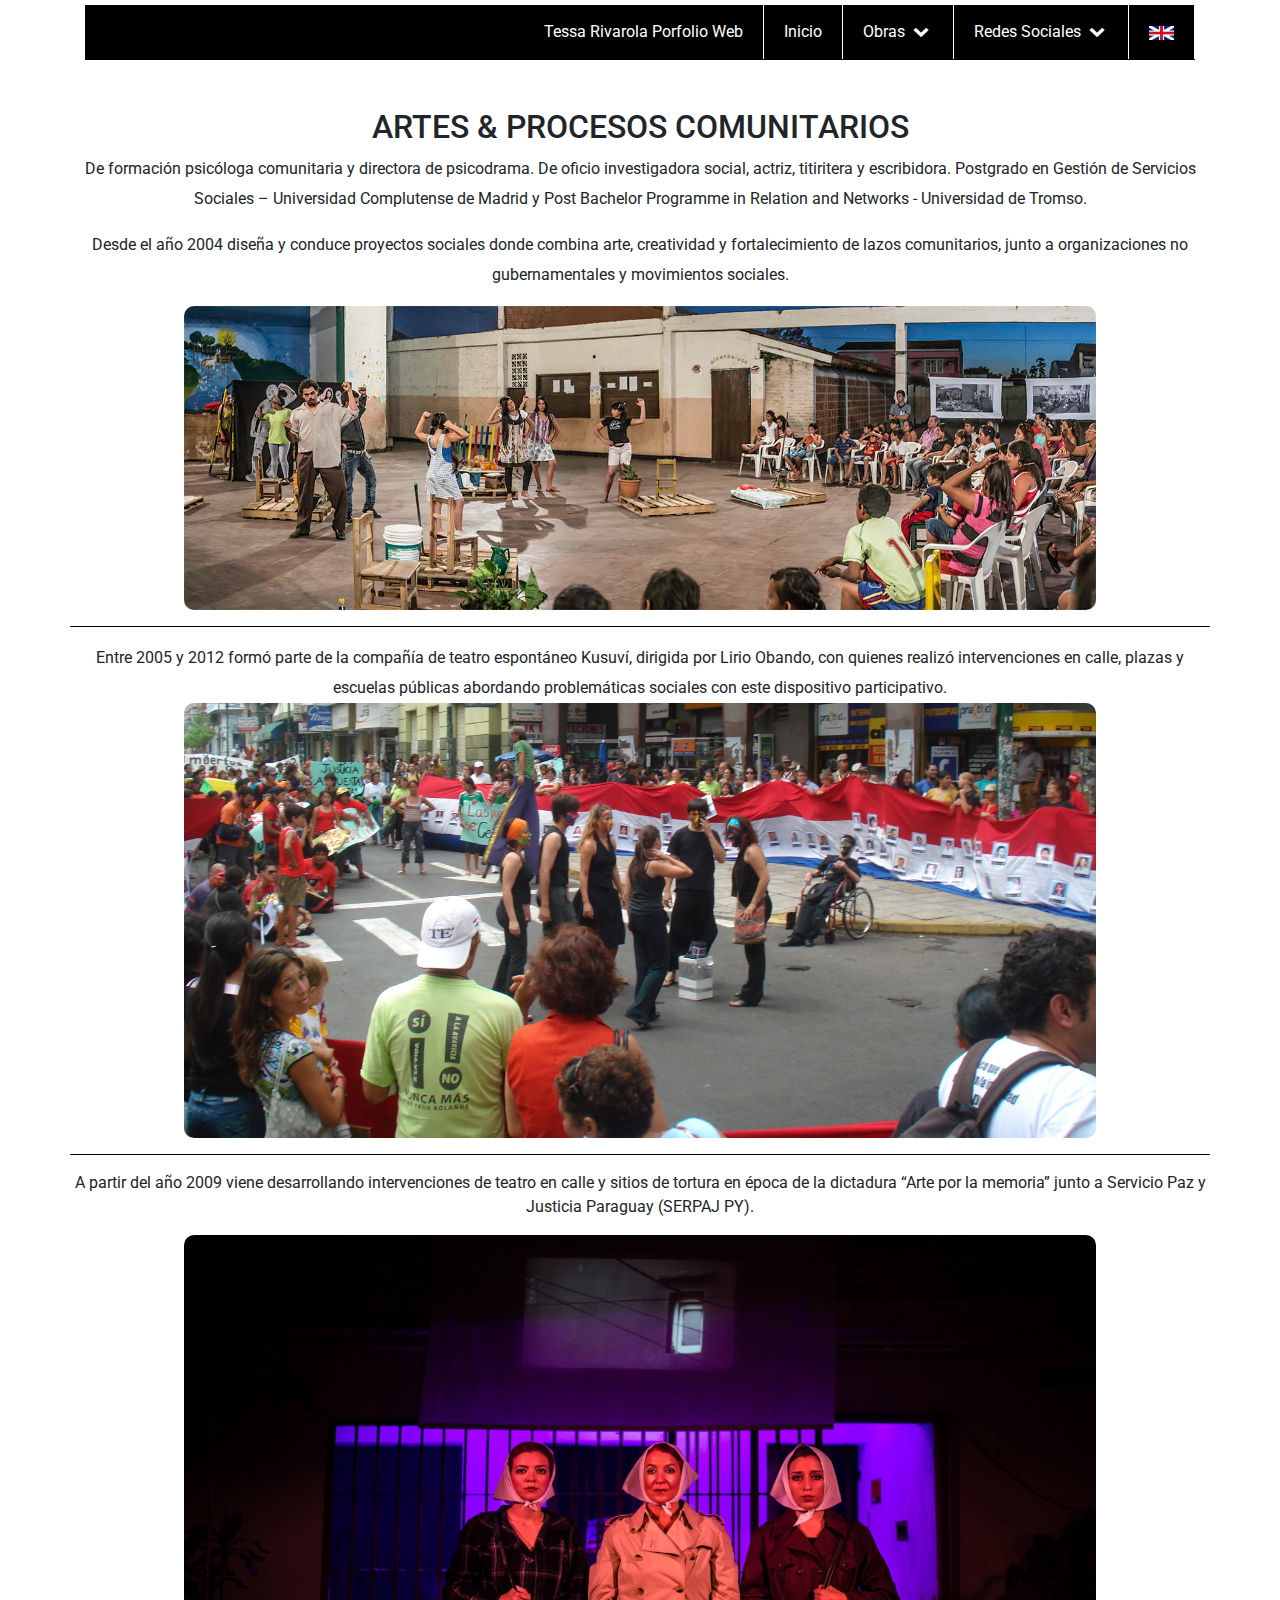
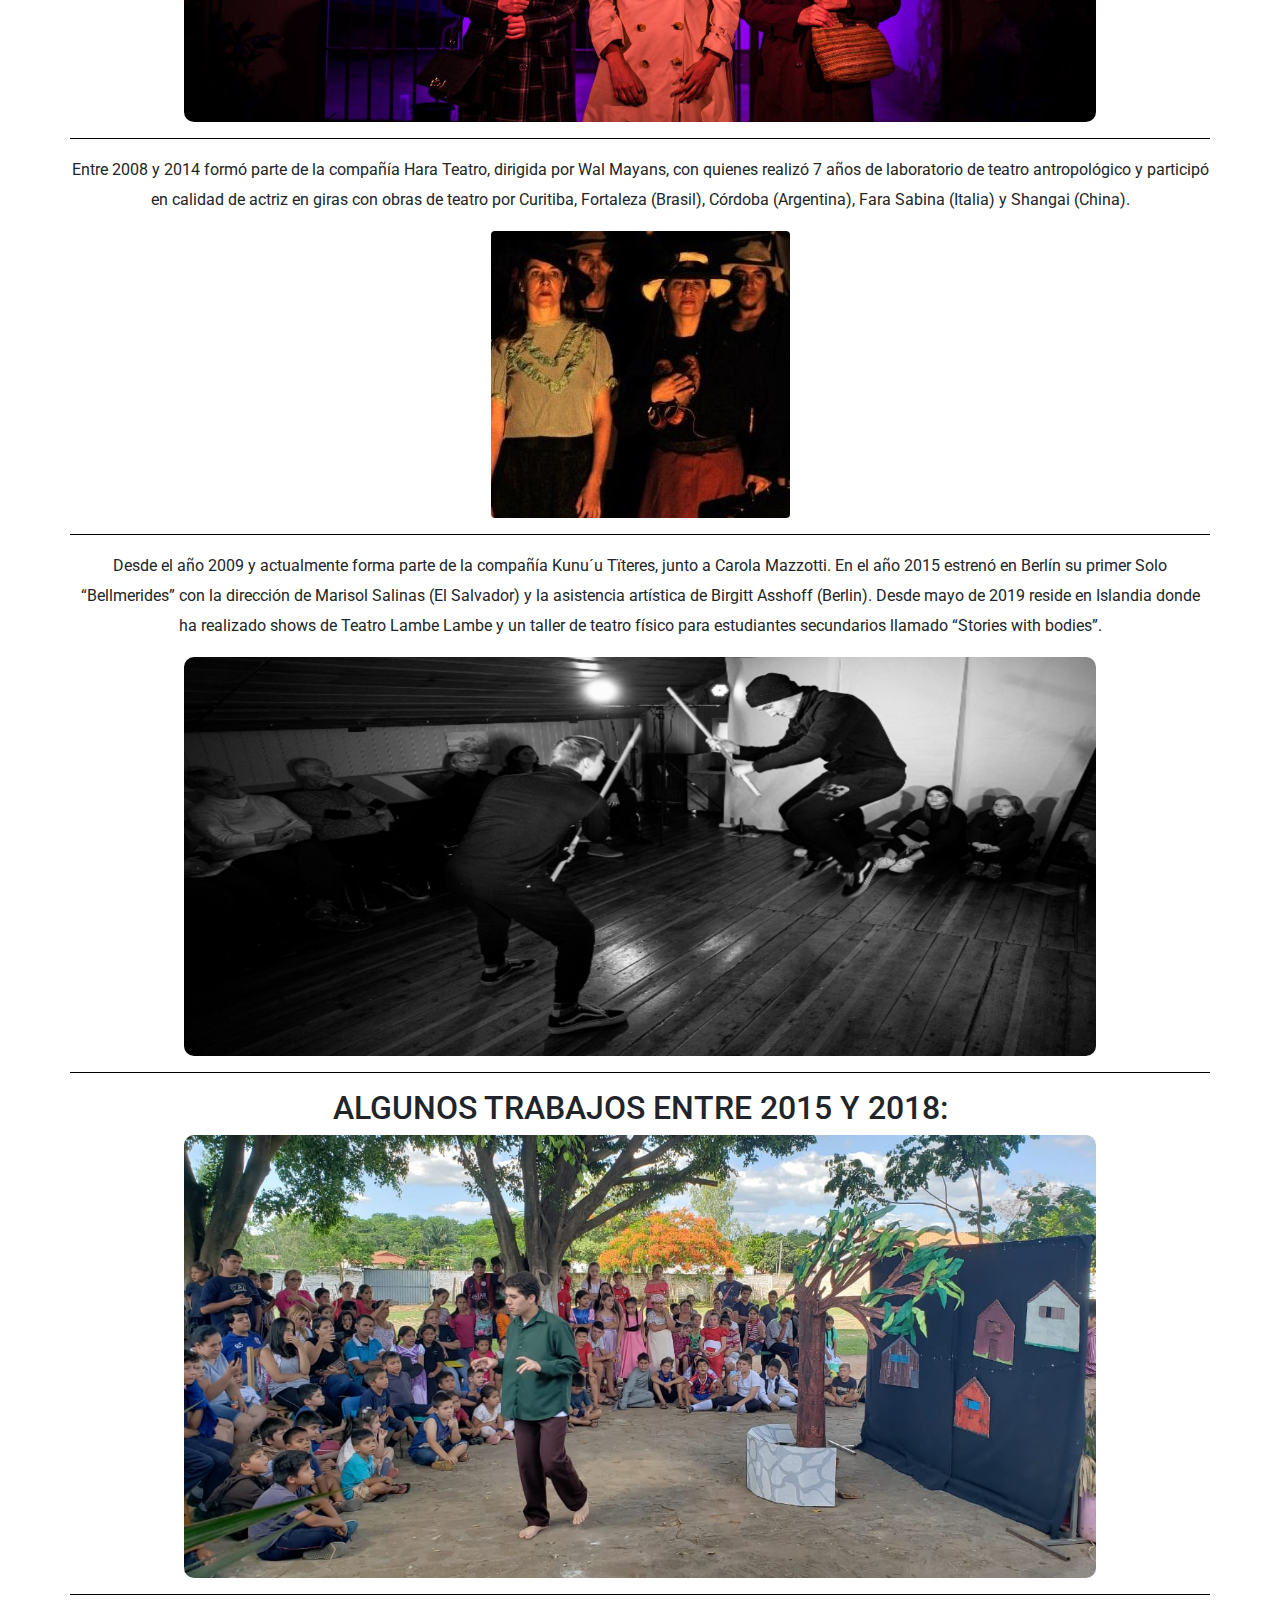
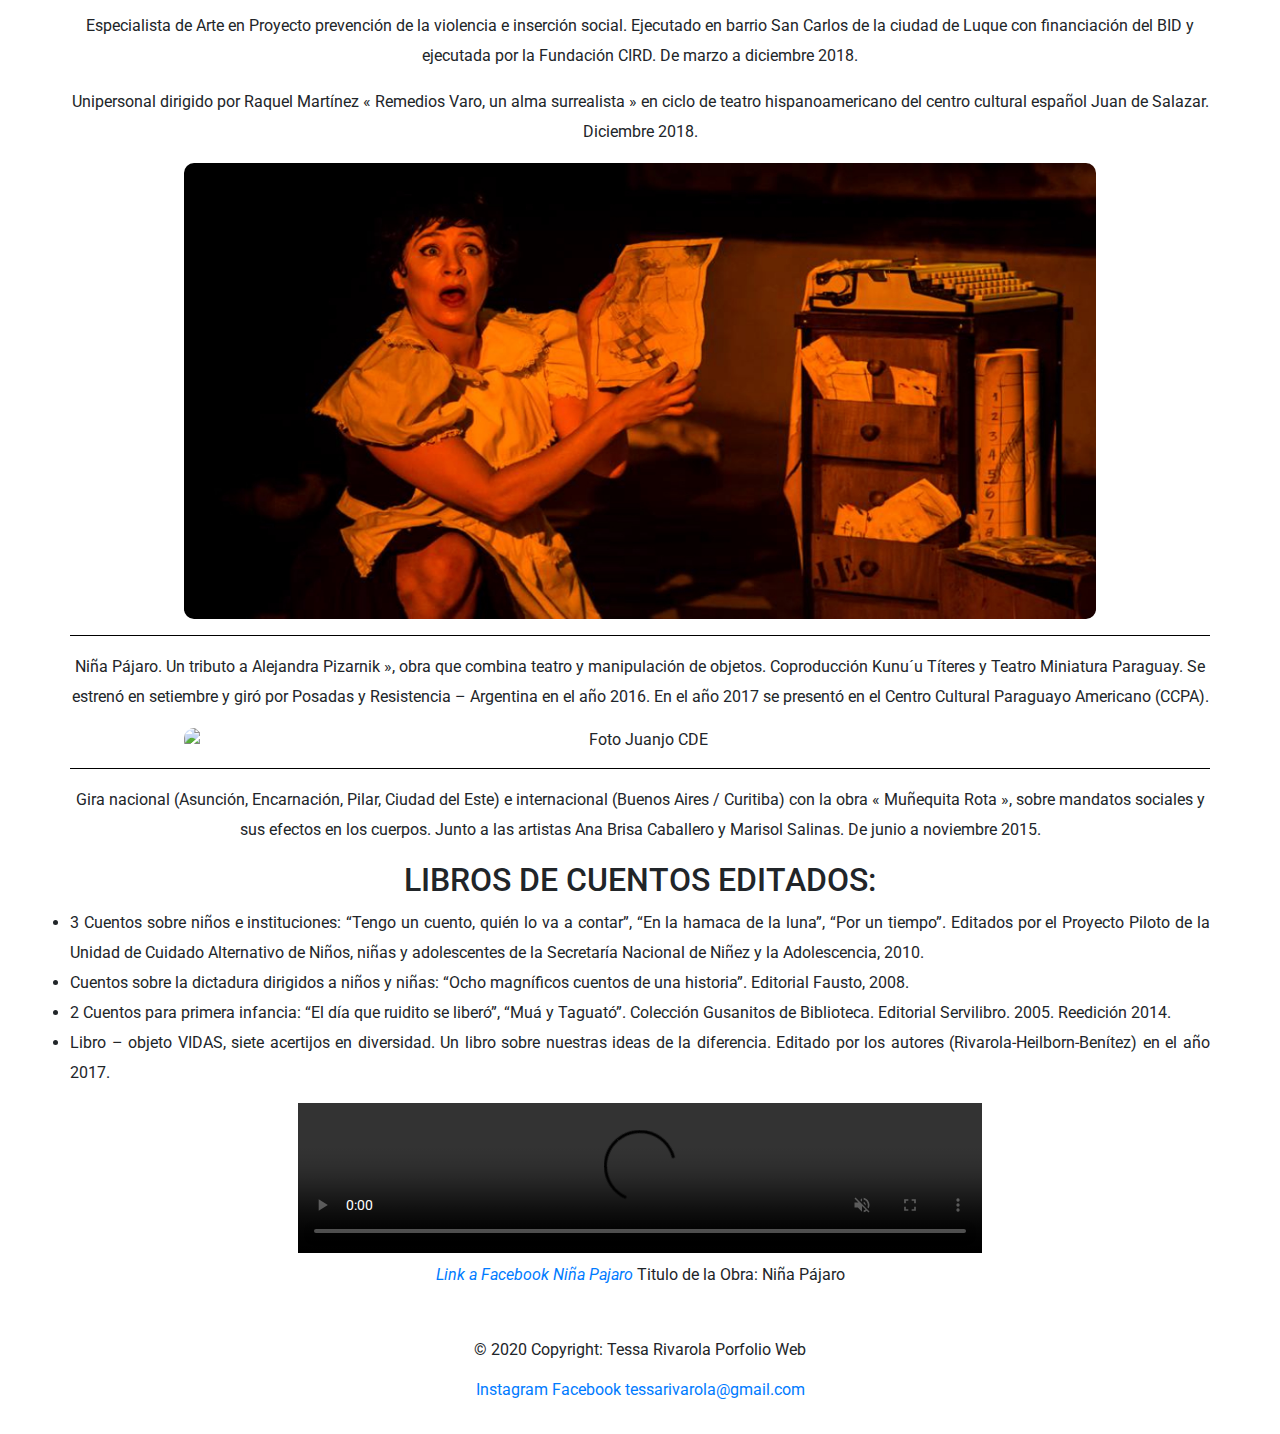
==== index.html @ 8ac07b2a "correccion2" ====
<!DOCTYPE html>
<html lang="es">
<head>
	<meta charset="UTF-8">
	<meta name="viewport" content="width=device-width, initial-scale=1, shrink-to-fit=no">
	<link rel="icon" type="image/icon" href="img/favicon.ico">
	<link rel="stylesheet" href="https://stackpath.bootstrapcdn.com/bootstrap/4.5.2/css/bootstrap.min.css" integrity="sha384-JcKb8q3iqJ61gNV9KGb8thSsNjpSL0n8PARn9HuZOnIxN0hoP+VmmDGMN5t9UJ0Z" crossorigin="anonymous">
	<link rel="stylesheet" href="fontello.css">
	<link href="https://fonts.googleapis.com/css2?family=Roboto:ital@0;1&display=swap" rel="stylesheet"> 
	<link rel="stylesheet" href="https://pro.fontawesome.com/releases/v5.10.0/css/all.css" integrity="sha384-AYmEC3Yw5cVb3ZcuHtOA93w35dYTsvhLPVnYs9eStHfGJvOvKxVfELGroGkvsg+p" crossorigin="anonymous"/>
	<link rel="stylesheet" href="estilos.css">
	<script src="https://code.jquery.com/jquery-3.5.1.min.js"></script>
	<title>Tessa Rivarola Porfolio Web</title>
</head>
<body>
	<div class="container">
		<header>
			<input type="checkbox" id="btn-menu">
			<label for="btn-menu" class="icon-menu"></label>
			<nav class="menu">
				<ul>
					<li class="tessa"><a href=""><i class="fad fa-female"></i> Tessa Rivarola Porfolio Web</a></li>
					<li><a href=""><i class="fas fa-home"></i> Inicio</a></li>
					<li class="submenu"><a href="#"><i class="fas fa-images"></i> Obras<span class="icon-down-open"></span></a>
						<ul>
							<li><a href="#">Obra Almohada</a></li>
							<li><a href="#">Obra Asunción años 30</a></li>
							<li><a href="#">Obra Fulgor</a></li>
							<li><a href="#">Obra Segismundo</a></li>
						</ul>
					</li>
					<li class="submenu"><a href="#"><i class="fas fa-images"></i> Redes Sociales<span class="icon-down-open"></span></a>
						<ul>
							<li><a href="https://www.facebook.com/Ni%C3%B1a-P%C3%A1jaro-577031242471724/" target="_blank"><i class="fab fa-facebook"></i> Niña Pajaro</a></li>
							<li><a href="https://www.youtube.com/channel/UC1EsLjuMWbr7yZxM27Oe5RQ" target="_blank"><i class="fab fa-youtube"></i> YouTube</a></li>
						</ul>
					</li>
					<li><a href="english.html"><img src="img/bandera.png" alt="traducir" title="translate" class="imagen2"></a></li>
				</ul>
			</nav>
		</header>
		<div class="row mt-5">
			<div class="fila">
				<h2 class="text-center">Artes & Procesos Comunitarios</h2>
				<p>De formación psicóloga comunitaria y directora de psicodrama. De oficio investigadora social, actriz, titiritera y escribidora. Postgrado en Gestión de Servicios Sociales – Universidad Complutense de Madrid y Post Bachelor Programme in Relation and Networks - Universidad de Tromso.</p>
				<p>Desde el año 2004 diseña y conduce proyectos sociales donde combina arte, creatividad y fortalecimiento de lazos comunitarios, junto a organizaciones no gubernamentales y movimientos sociales. </p>
				<img src="img/inicio.jpg" alt="foto-inicio-Tessa Rivarola" title="Imagen Tessa Rivarola CV" class="rounded mx-auto d-block img"><hr>
				<p>Entre 2005 y 2012 formó parte de la compañía de teatro espontáneo Kusuví, dirigida por Lirio Obando, con quienes realizó intervenciones en calle, plazas y escuelas públicas abordando problemáticas sociales con este dispositivo participativo.
				<img src="img/MARCHA MURGA 134.jpg" alt="foto-Teatro Kusiví-Tessa Rivarola" title="Imagen Tessa Rivarola CV" class="rounded mx-auto d-block img"><hr>
				A partir del año 2009 viene desarrollando intervenciones de teatro en calle y sitios de tortura en época de la dictadura “Arte por la memoria” junto a Servicio Paz y Justicia Paraguay (SERPAJ PY).</p>
				<img src="img/madresplaza.jpg" alt="Foto Madres Plaza" title="Foto Madres Plaza" class="rounded mx-auto d-block img"><hr>
				<p>Entre 2008 y 2014 formó parte de la compañía Hara Teatro, dirigida por Wal Mayans, con quienes realizó 7 años de laboratorio de teatro antropológico y participó en calidad de actriz en giras con obras de teatro por Curitiba, Fortaleza (Brasil), Córdoba (Argentina), Fara Sabina (Italia) y Shangai (China).</p>
				<img src="img/cenizas2009.jpg" alt="Foto Cenizas" title="Foto Cenizas" class="rounded mx-auto d-block img-4"><hr>
				<p>Desde el año 2009 y actualmente forma parte de la compañía Kunu´u Tïteres, junto a Carola Mazzotti.  En el año 2015 estrenó en Berlín su primer Solo “Bellmerides” con la dirección de Marisol Salinas (El Salvador) y la asistencia artística de Birgitt Asshoff (Berlin).  Desde mayo de 2019 reside en Islandia donde ha realizado shows de Teatro Lambe Lambe y un taller de teatro físico para estudiantes secundarios llamado “Stories with bodies”.</p>
				<img src="img/flying.jpg" alt="Foto flying" title="Foto flying" class="rounded mx-auto d-block img"><hr>
				<h2 class="text-center">Algunos Trabajos entre 2015 y 2018:</h2>
				<img src="img/IMG-20181121-WA0072.jpg" alt="Foto Teatro Luque" title="Foto Teatro Luque" class="rounded mx-auto d-block img"><hr>
				<p>Especialista de Arte en Proyecto prevención de la violencia e inserción social. Ejecutado en barrio San Carlos de la ciudad de Luque con financiación del BID y ejecutada por la Fundación CIRD. De marzo a diciembre 2018.</p>
				<p>Unipersonal dirigido por Raquel Martínez « Remedios Varo, un alma surrealista » en ciclo de teatro hispanoamericano del centro cultural español Juan de Salazar. Diciembre 2018.</p>
				<img src="img/cartografamapa.jpg" alt="Foto cartógrafa-mapa" title="Foto cartógrafa-mapa" class="rounded mx-auto d-block img"><hr>
				<p>Niña Pájaro. Un tributo a Alejandra Pizarnik », obra que combina teatro y manipulación de objetos. Coproducción Kunu´u Títeres y Teatro Miniatura Paraguay. Se estrenó en setiembre y giró por Posadas y Resistencia – Argentina en el año 2016. En el año 2017 se presentó en el Centro Cultural Paraguayo Americano (CCPA).</p>
				<img src="img/FotoJuanjoIvaldiCDE.jpg" alt="Foto Juanjo CDE" title="Foto Tessa Rivarola Porfolio" class="rounded mx-auto d-block img"><hr>
				<p>Gira nacional (Asunción, Encarnación, Pilar, Ciudad del Este)  e internacional (Buenos Aires / Curitiba) con la obra « Muñequita Rota », sobre mandatos sociales y sus efectos en los cuerpos. Junto a las artistas Ana Brisa Caballero y Marisol Salinas. De junio a noviembre 2015.</p>
				<h2 class="fas fa-book"> Libros de cuentos editados:</h2>
				<li>3 Cuentos sobre niños e instituciones: “Tengo un cuento, quién lo va a contar”, “En la hamaca de la luna”, “Por un tiempo”. Editados por el Proyecto Piloto de la Unidad de Cuidado Alternativo de Niños, niñas y adolescentes de la Secretaría Nacional de Niñez y la Adolescencia, 2010.</li>
				<li>Cuentos sobre la dictadura dirigidos a niños y niñas: “Ocho magníficos cuentos de una historia”. Editorial Fausto, 2008. </li>
				<li>2 Cuentos para primera infancia: “El día que ruidito se liberó”, “Muá y Taguató”. Colección Gusanitos de Biblioteca. Editorial Servilibro. 2005. Reedición 2014.</li>
				<li>Libro – objeto VIDAS, siete acertijos en diversidad. Un libro sobre nuestras ideas de la diferencia. Editado por los autores (Rivarola-Heilborn-Benítez) en el año 2017.</li>
				<video  title="Niña pajaro" controls autoplay loop muted>
					<source src="NIÑA PÁJARO.mp4" type="video/mp4">
				</video>
				<p><a href="https://www.facebook.com/Ni%C3%B1a-P%C3%A1jaro-577031242471724/"><i class="fas fa-link" target="_blank"> Link a Facebook Niña Pajaro</i></a> Titulo de la Obra: Niña Pájaro</p>
			</div>
		</div>
			<!-- Footer -->
			<footer class="page-footer font-small blue">
				<!-- Copyright -->	
				<div class="footer-copyright text-center py-3">
					 <p>
					 	<p>© 2020 Copyright: Tessa Rivarola Porfolio Web</p>
					 	<a href="https://www.instagram.com/___lahamacaylaluna___/" target="_blank"><i class="fab fa-instagram"></i> Instagram</a>
					 	<a href="https://www.facebook.com/tessarivarola" target="_blank"><i class="fab fa-facebook"></i> Facebook</a>
					 	<a href="mailto:tessarivarola@gmail.com?subject=Enviar mi mensaje!"><i class="fas fa-envelope"></i> tessarivarola@gmail.com</a>
					 </p>
					 <!-- boton de ir hacia arriba -->
					<div class="button-up" id="boton">
						<i class="fas fa-angle-up icon"></i>
					</div>
				</div>
				<!-- Copyright -->
			</footer>
			<!-- Footer -->	
	</div>

	<!-- BOOTSTRAP JS -->
	<script src="https://stackpath.bootstrapcdn.com/bootstrap/4.5.2/js/bootstrap.min.js" integrity="sha384-B4gt1jrGC7Jh4AgTPSdUtOBvfO8shuf57BaghqFfPlYxofvL8/KUEfYiJOMMV+rV" crossorigin="anonymous"></script>
	<script src="script.js"></script>
	<!-- JQUERY JS -->
	<script src="https://code.jquery.com/jquery-3.5.1.js" integrity="sha256-QWo7LDvxbWT2tbbQ97B53yJnYU3WhH/C8ycbRAkjPDc=" crossorigin="anonymous"></script>
	<script src="scroll.js"></script>
</body>
</html>
---- fontello.css ----
@font-face {
  font-family: 'fontello';
  src: url('font/fontello.eot?15807668');
  src: url('font/fontello.eot?15807668#iefix') format('embedded-opentype'),
       url('font/fontello.woff2?15807668') format('woff2'),
       url('font/fontello.woff?15807668') format('woff'),
       url('font/fontello.ttf?15807668') format('truetype'),
       url('font/fontello.svg?15807668#fontello') format('svg');
  font-weight: normal;
  font-style: normal;
}
/* Chrome hack: SVG is rendered more smooth in Windozze. 100% magic, uncomment if you need it. */
/* Note, that will break hinting! In other OS-es font will be not as sharp as it could be */
/*
@media screen and (-webkit-min-device-pixel-ratio:0) {
  @font-face {
    font-family: 'fontello';
    src: url('../font/fontello.svg?15807668#fontello') format('svg');
  }
}
*/
 
 [class^="icon-"]:before, [class*=" icon-"]:before {
  font-family: "fontello";
  font-style: normal;
  font-weight: normal;
  speak: never;
 
  display: inline-block;
  text-decoration: inherit;
  width: 1em;
  margin-right: .2em;
  text-align: center;
  /* opacity: .8; */
 
  /* For safety - reset parent styles, that can break glyph codes*/
  font-variant: normal;
  text-transform: none;
 
  /* fix buttons height, for twitter bootstrap */
  line-height: 1em;
 
  /* Animation center compensation - margins should be symmetric */
  /* remove if not needed */
  margin-left: .2em;
 
  /* you can be more comfortable with increased icons size */
  /* font-size: 120%; */
 
  /* Font smoothing. That was taken from TWBS */
  -webkit-font-smoothing: antialiased;
  -moz-osx-font-smoothing: grayscale;
 
  /* Uncomment for 3D effect */
  /* text-shadow: 1px 1px 1px rgba(127, 127, 127, 0.3); */
}
 
.icon-menu:before { content: '\e800'; } /* '' */
.icon-down-open:before { content: '\e801'; } /* '' */
---- estilos.css ----
*{
	margin: 0;
	padding: 0;
	box-sizing: border-box;
	font-family: 'Roboto', sans-serif;
}

/*body{
	background-image: url(img/imagenfondo.jpg);
	background-repeat: no-repeat;
	background-size: cover;
	background-position: center center;
	background-attachment: fixed;
}*/

header{
	margin-top: 5px!important;
	height: 55px;
	background: black;
	color: #fff;
	display: flex;
	justify-content: flex-end;
}

header label{
	font-size: 30px;
	cursor: pointer;
	display: none;
}


#btn-menu{
	display: none;
}

.menu ul{
	background: black;
	display: flex;
	list-style: none;
}

.menu ul ul{
	display: none;
}

.menu li{
	border-right: 1px solid #fff;
}

.menu a{
	display: block;
	padding: 15px 20px;
	color: #fff;
	text-decoration: none;
}

.menu a:hover{
	background: rgba(255,255,255,.3);
}

.menu a span {
	margin-left: 5px;
}

.menu ul li:hover ul{
	display: block;
	position: absolute;
}

.fila{
	text-align: center;
}

.fila .img{
	width: 80%;
	border-radius: 10px!important;
}

.fila p{
	text-align: center;
	line-height: 30px;
}

.fila h2{
	text-transform: uppercase;
}

.fila li{
	text-align: justify;
	line-height: 30px;
}

hr{
	background: black;
}

.imagen2{
	cursor: pointer;
	height: 14px;
	width: 25px;
}

.img4{
	width: 299px;
	height: 287px;
}

video{
	width: 60%;
	margin: auto;
	padding-top: 15px;
}

.fa-instagram{
	color: #833ab4;
}

.fa-youtube{
	color: red;
}

.fa-envelope{
	color: skyblue;
}

.button-up{
	width: 50px;
	height: 50px;
	background: black;
	color: white;
	cursor: pointer;
	border-radius: 50%;
	font-size: 20px;
	position: fixed;
	display: flex;
	justify-content: center;
	align-items: center;
	bottom: 50px;
	right: 50px;
	border: 4px solid white;
	transition: all 300ms ease;
	transform: scale(0);
}

.button-up:hover{
	transform: scale(1.1);
}


@media (max-width: 768px) {
	
	header label{
		display: block;
		display: flex;
		align-items: center;
	}

	.menu{
		position: absolute;
		top: 55px;
		left: 15px;
		width: 50%;
		transform: translateX(-106%);
		transition: all 0.3s;
	}

	.menu ul{
		flex-direction: column;
		background: #555;
	}

	.menu ul li:hover ul{
		display: none;
		position: static;
	}

	.menu a span{
		position: absolute;
		right: 5px;
	}

	#btn-menu:checked ~ .menu{
		transform: translateX(0%);
	}

	.menu ul ul {
		background: rgba(0,0,0,0.4);
	}

	.fila{
		margin-left: 15px !important;
	}

	.button-up{
		right: 5px;
		width: 35px;
		height: 35px;
		font-size: 15px;
	}
}
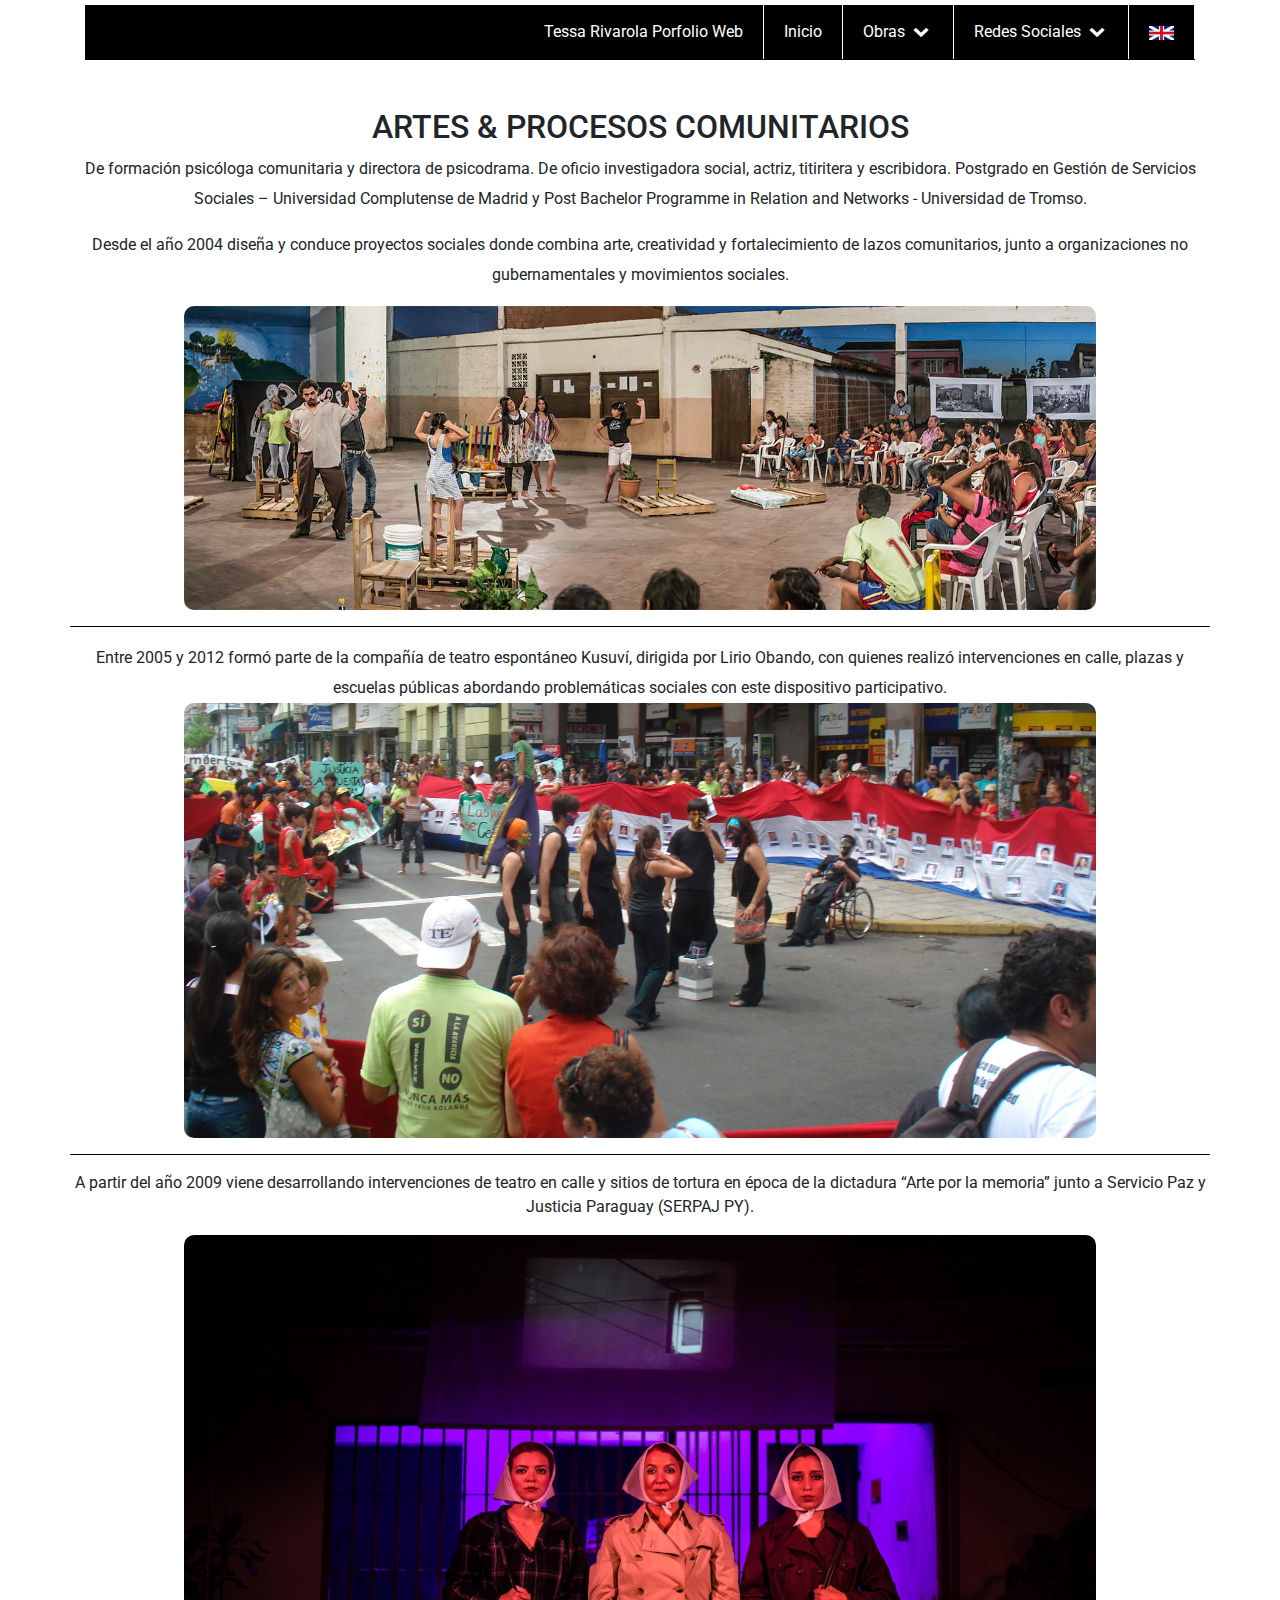
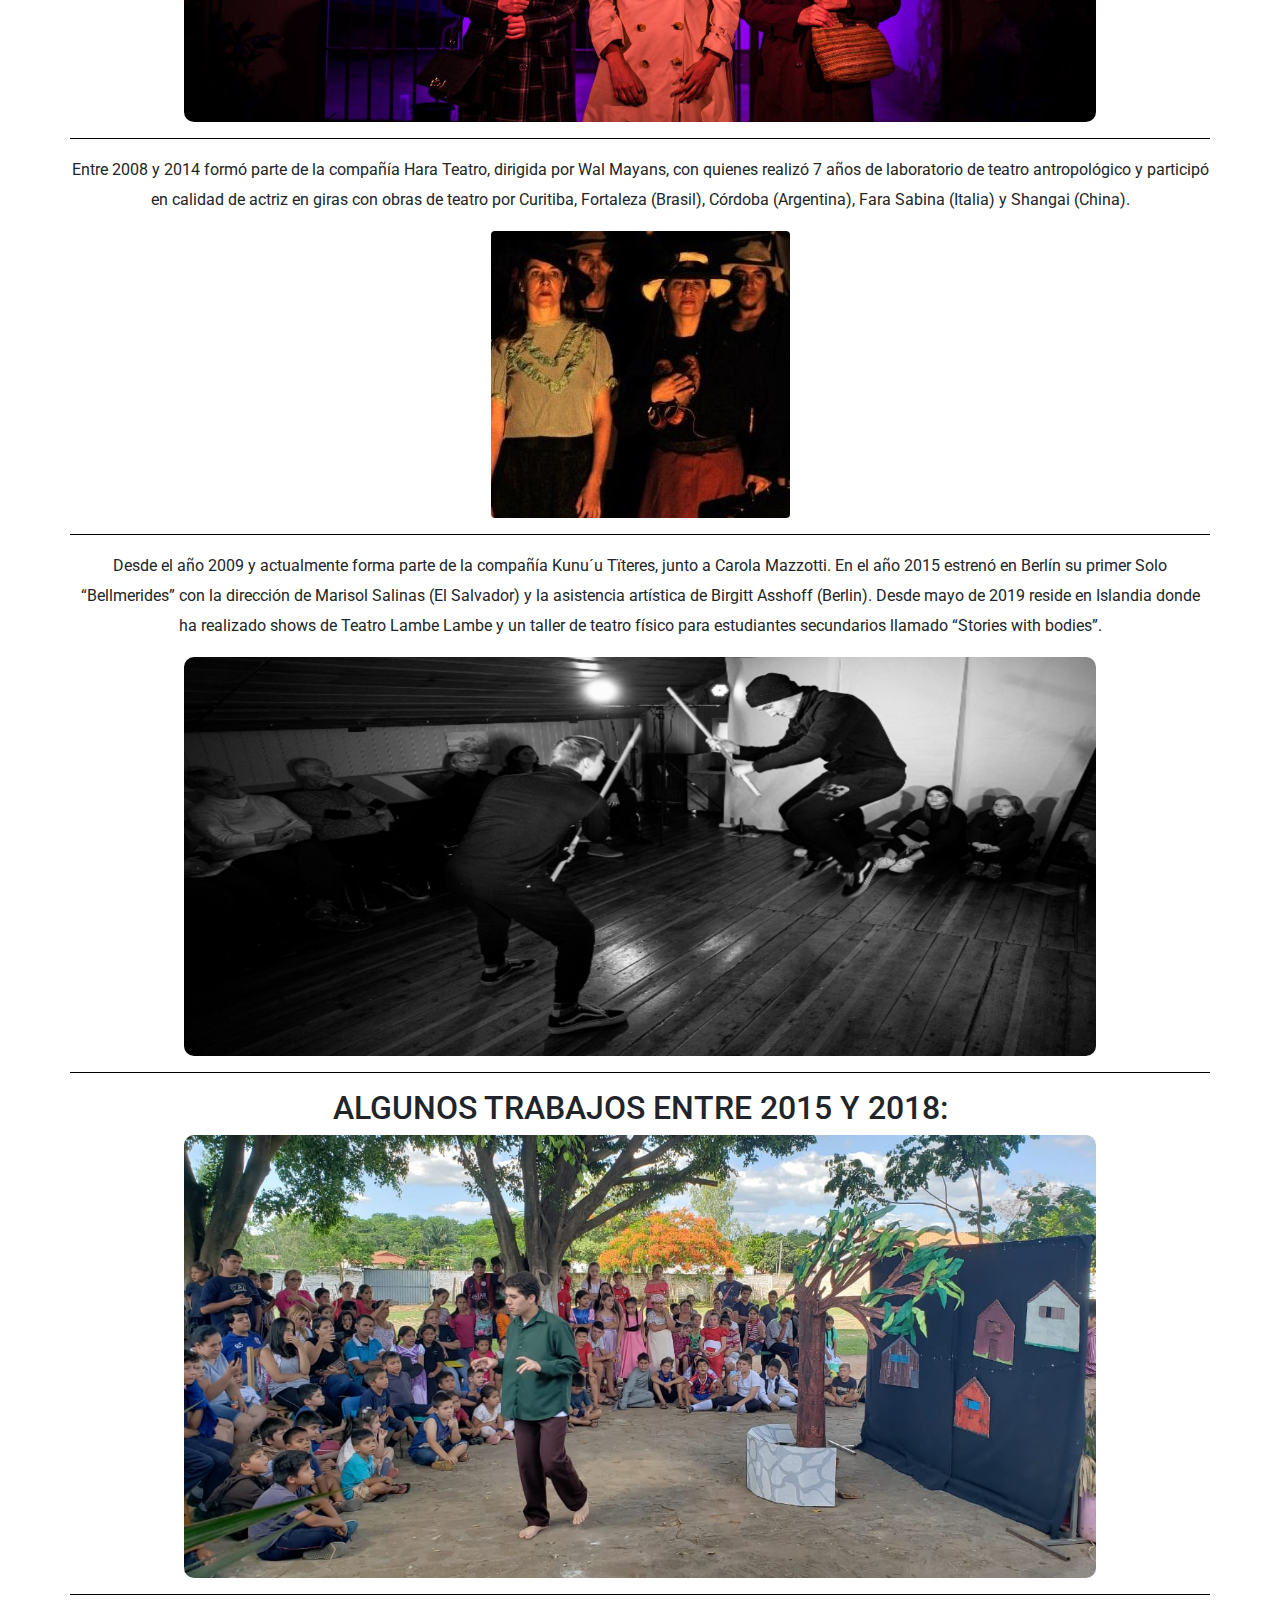
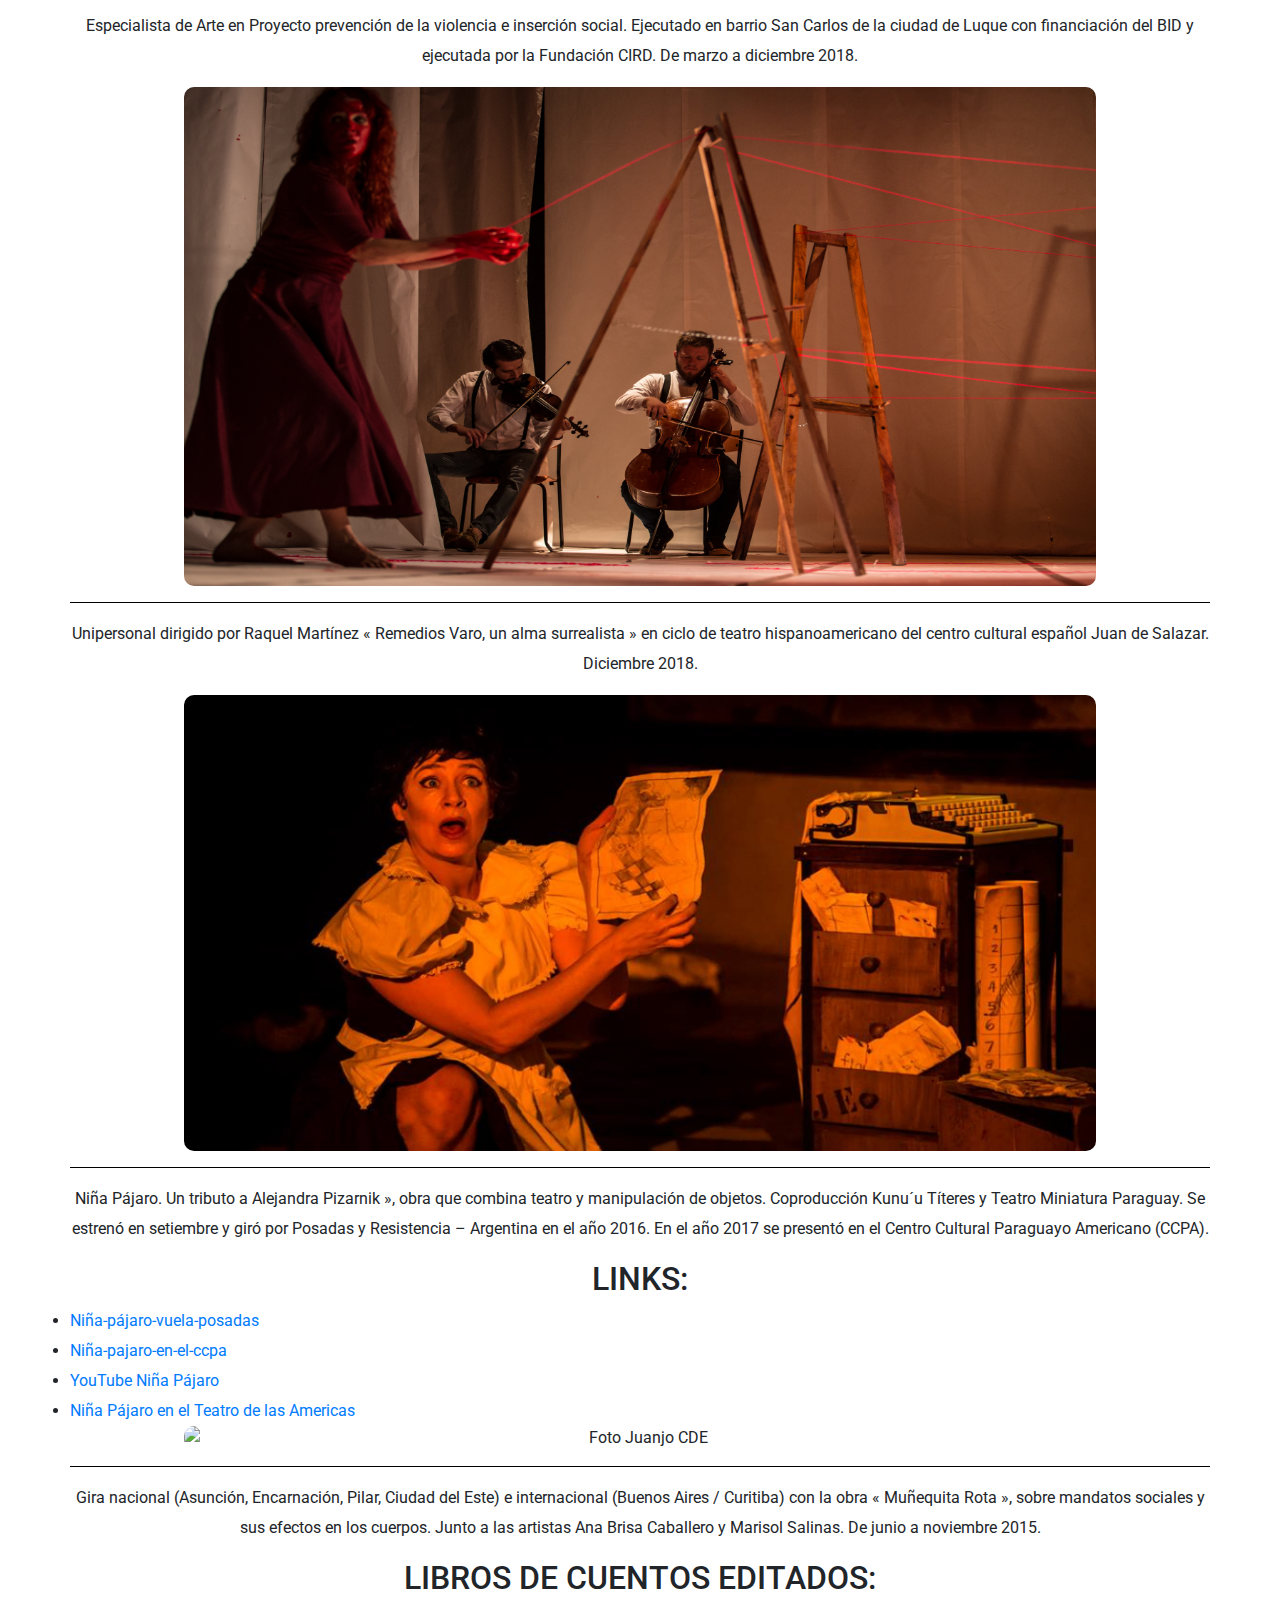
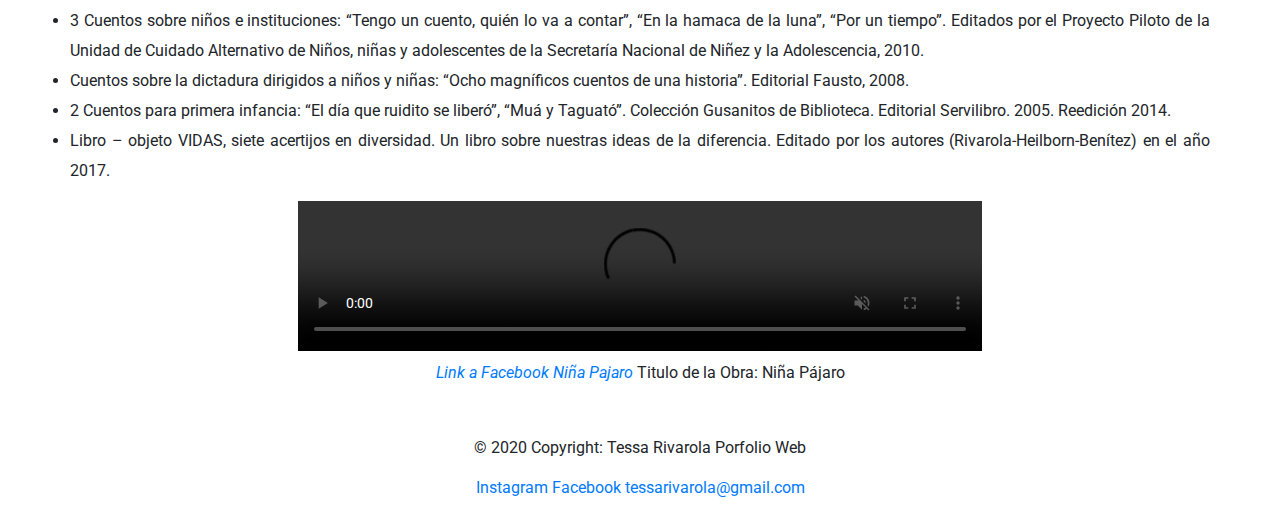
==== commit c997e1b5: "vervion3" ====
--- a/index.html
+++ b/index.html
@@ -56,9 +56,18 @@
 				<h2 class="text-center">Algunos Trabajos entre 2015 y 2018:</h2>
 				<img src="img/IMG-20181121-WA0072.jpg" alt="Foto Teatro Luque" title="Foto Teatro Luque" class="rounded mx-auto d-block img"><hr>
 				<p>Especialista de Arte en Proyecto prevención de la violencia e inserción social. Ejecutado en barrio San Carlos de la ciudad de Luque con financiación del BID y ejecutada por la Fundación CIRD. De marzo a diciembre 2018.</p>
+				<img src="img/remedios varo.jpg" alt="Foto cartógrafa-mapa" title="Foto remedios varo" class="rounded mx-auto d-block img"><hr>
 				<p>Unipersonal dirigido por Raquel Martínez « Remedios Varo, un alma surrealista » en ciclo de teatro hispanoamericano del centro cultural español Juan de Salazar. Diciembre 2018.</p>
 				<img src="img/cartografamapa.jpg" alt="Foto cartógrafa-mapa" title="Foto cartógrafa-mapa" class="rounded mx-auto d-block img"><hr>
-				<p>Niña Pájaro. Un tributo a Alejandra Pizarnik », obra que combina teatro y manipulación de objetos. Coproducción Kunu´u Títeres y Teatro Miniatura Paraguay. Se estrenó en setiembre y giró por Posadas y Resistencia – Argentina en el año 2016. En el año 2017 se presentó en el Centro Cultural Paraguayo Americano (CCPA).</p>
+				<p>Niña Pájaro. Un tributo a Alejandra Pizarnik », obra que combina teatro y manipulación de objetos. Coproducción Kunu´u Títeres y Teatro Miniatura Paraguay. Se estrenó en setiembre y giró por Posadas y Resistencia – Argentina en el año 2016. En el año 2017 se presentó en el Centro Cultural Paraguayo Americano (CCPA).
+				</p>
+				<h2><i class="fas fa-link"></i> LINKS:</h2>
+				<div class="links">
+					<li><a target="_blank" href="https://cdn-www.lanacionpy.arcpublishing.com/2016/10/01/nina-pajaro-vuela-posadas/">Niña-pájaro-vuela-posadas</a></li>
+					<li><a target="_blank" href="https://www.ip.gov.py/ip/nina-pajaro-en-el-ccpa/">Niña-pajaro-en-el-ccpa</a></li>
+					<li><a target="_blank" href="https://www.youtube.com/watch?v=qnHBibx-5rM&feature=youtu.be&fbclid=IwAR3hZv5wZz9ibIZQNEOVjNRWaenJo9mHDPdiKZ6_hTzn7_8U350Jt53Bda4">YouTube Niña Pájaro</a></li>
+					<li><a target="_blank" href="http://www.ccpa.edu.py/nina-pajaro-se-presenta-en-el-teatro-de-las-americas-n100">Niña Pájaro en el Teatro de las Americas</a></li>
+				</div>
 				<img src="img/FotoJuanjoIvaldiCDE.jpg" alt="Foto Juanjo CDE" title="Foto Tessa Rivarola Porfolio" class="rounded mx-auto d-block img"><hr>
 				<p>Gira nacional (Asunción, Encarnación, Pilar, Ciudad del Este)  e internacional (Buenos Aires / Curitiba) con la obra « Muñequita Rota », sobre mandatos sociales y sus efectos en los cuerpos. Junto a las artistas Ana Brisa Caballero y Marisol Salinas. De junio a noviembre 2015.</p>
 				<h2 class="fas fa-book"> Libros de cuentos editados:</h2>
@@ -69,7 +78,7 @@
 				<video  title="Niña pajaro" controls autoplay loop muted>
 					<source src="NIÑA PÁJARO.mp4" type="video/mp4">
 				</video>
-				<p><a href="https://www.facebook.com/Ni%C3%B1a-P%C3%A1jaro-577031242471724/"><i class="fas fa-link" target="_blank"> Link a Facebook Niña Pajaro</i></a> Titulo de la Obra: Niña Pájaro</p>
+				<p><a target="_blank" href="https://www.facebook.com/Ni%C3%B1a-P%C3%A1jaro-577031242471724/"><i class="fas fa-link"> Link a Facebook Niña Pajaro</i></a> Titulo de la Obra: Niña Pájaro</p>
 			</div>
 		</div>
 			<!-- Footer -->
--- a/estilos.css
+++ b/estilos.css
@@ -146,6 +146,10 @@
 	transform: scale(1.1);
 }
 
+.links li a{
+	text-align: justify;
+}
+
 
 @media (max-width: 768px) {
 	
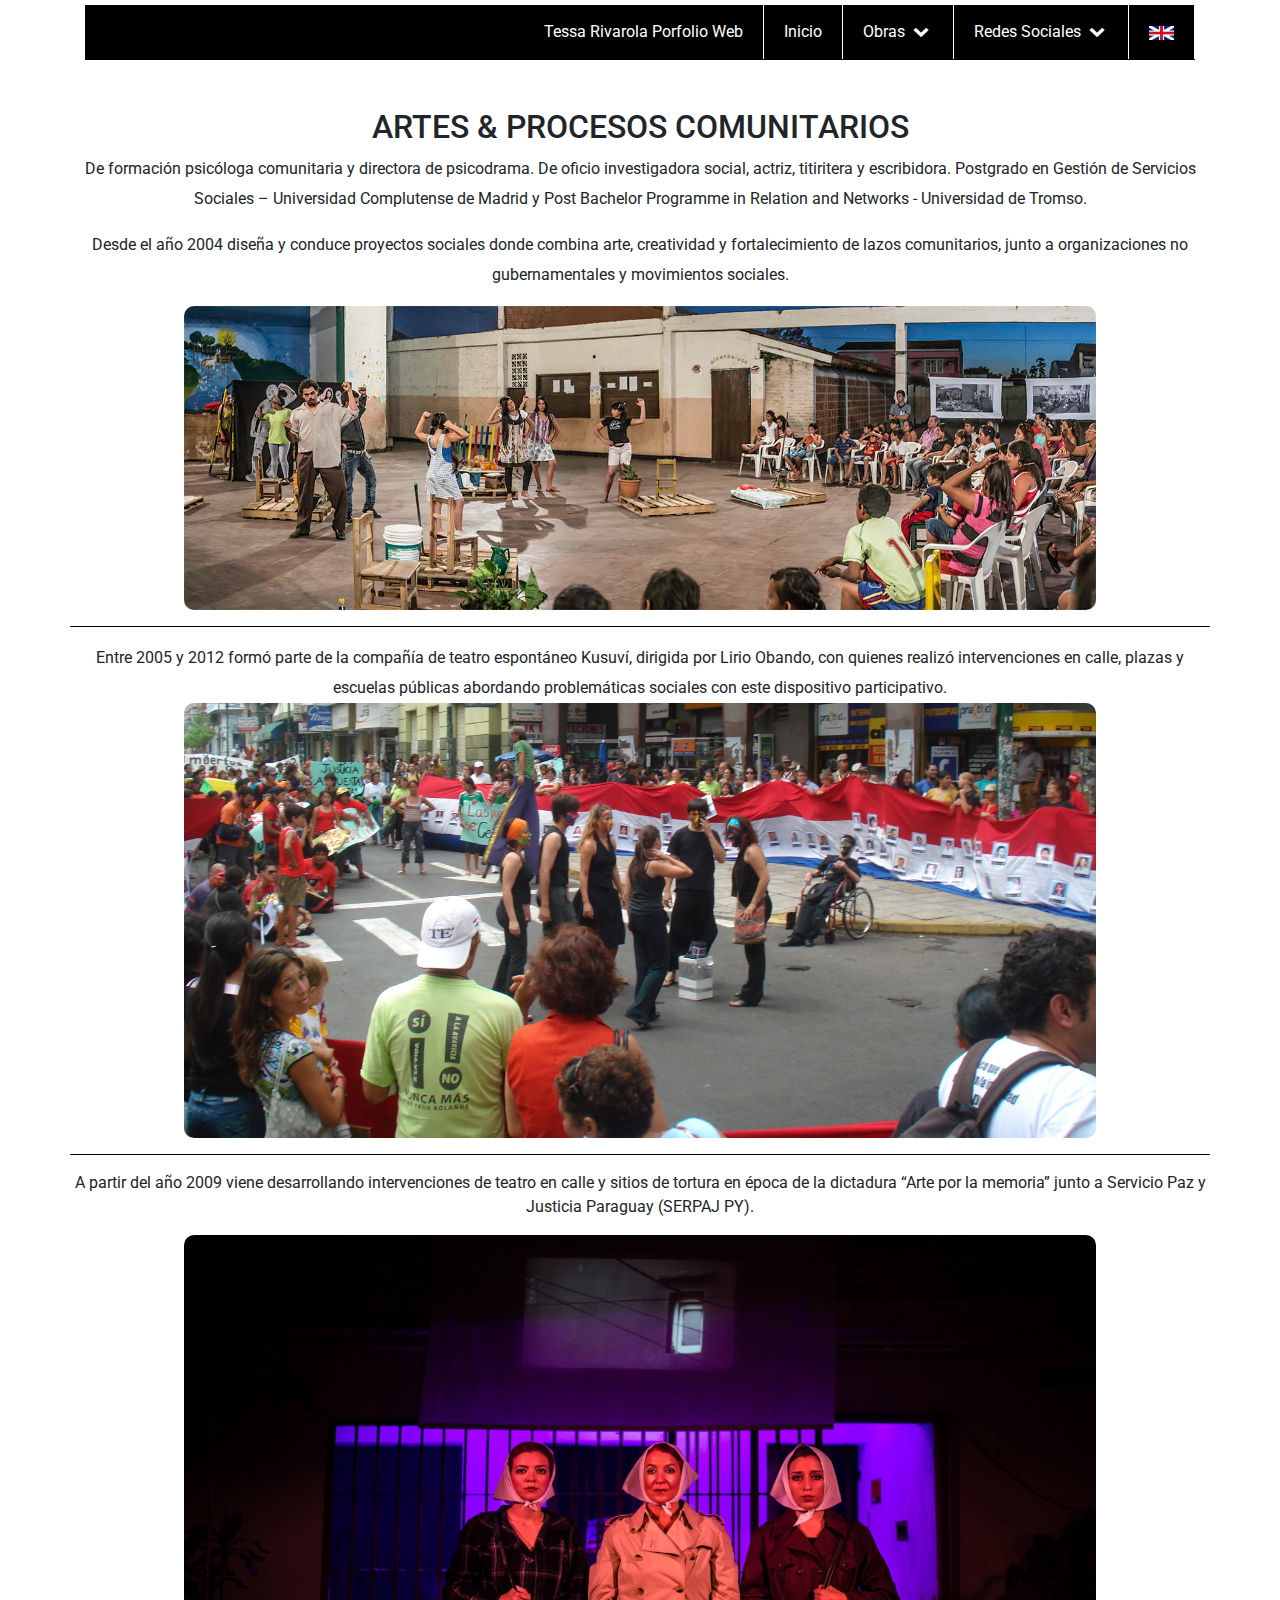
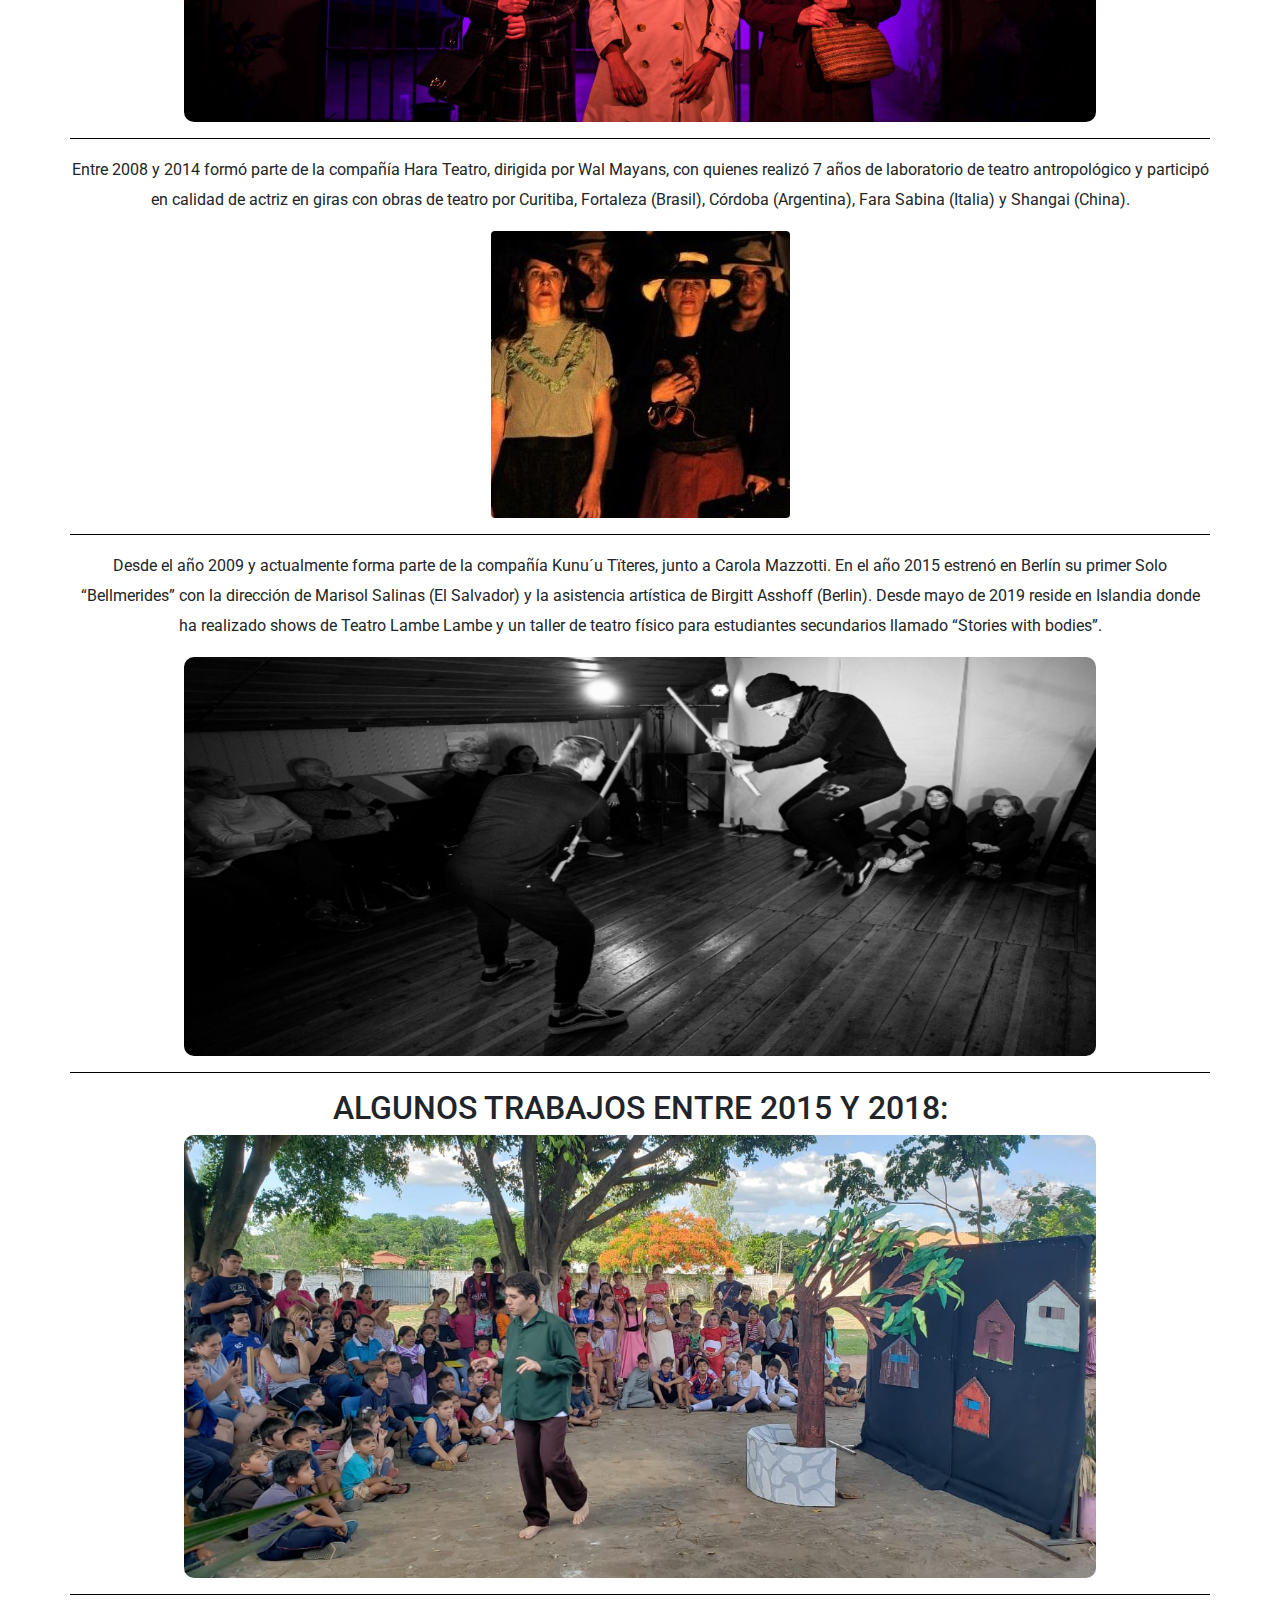
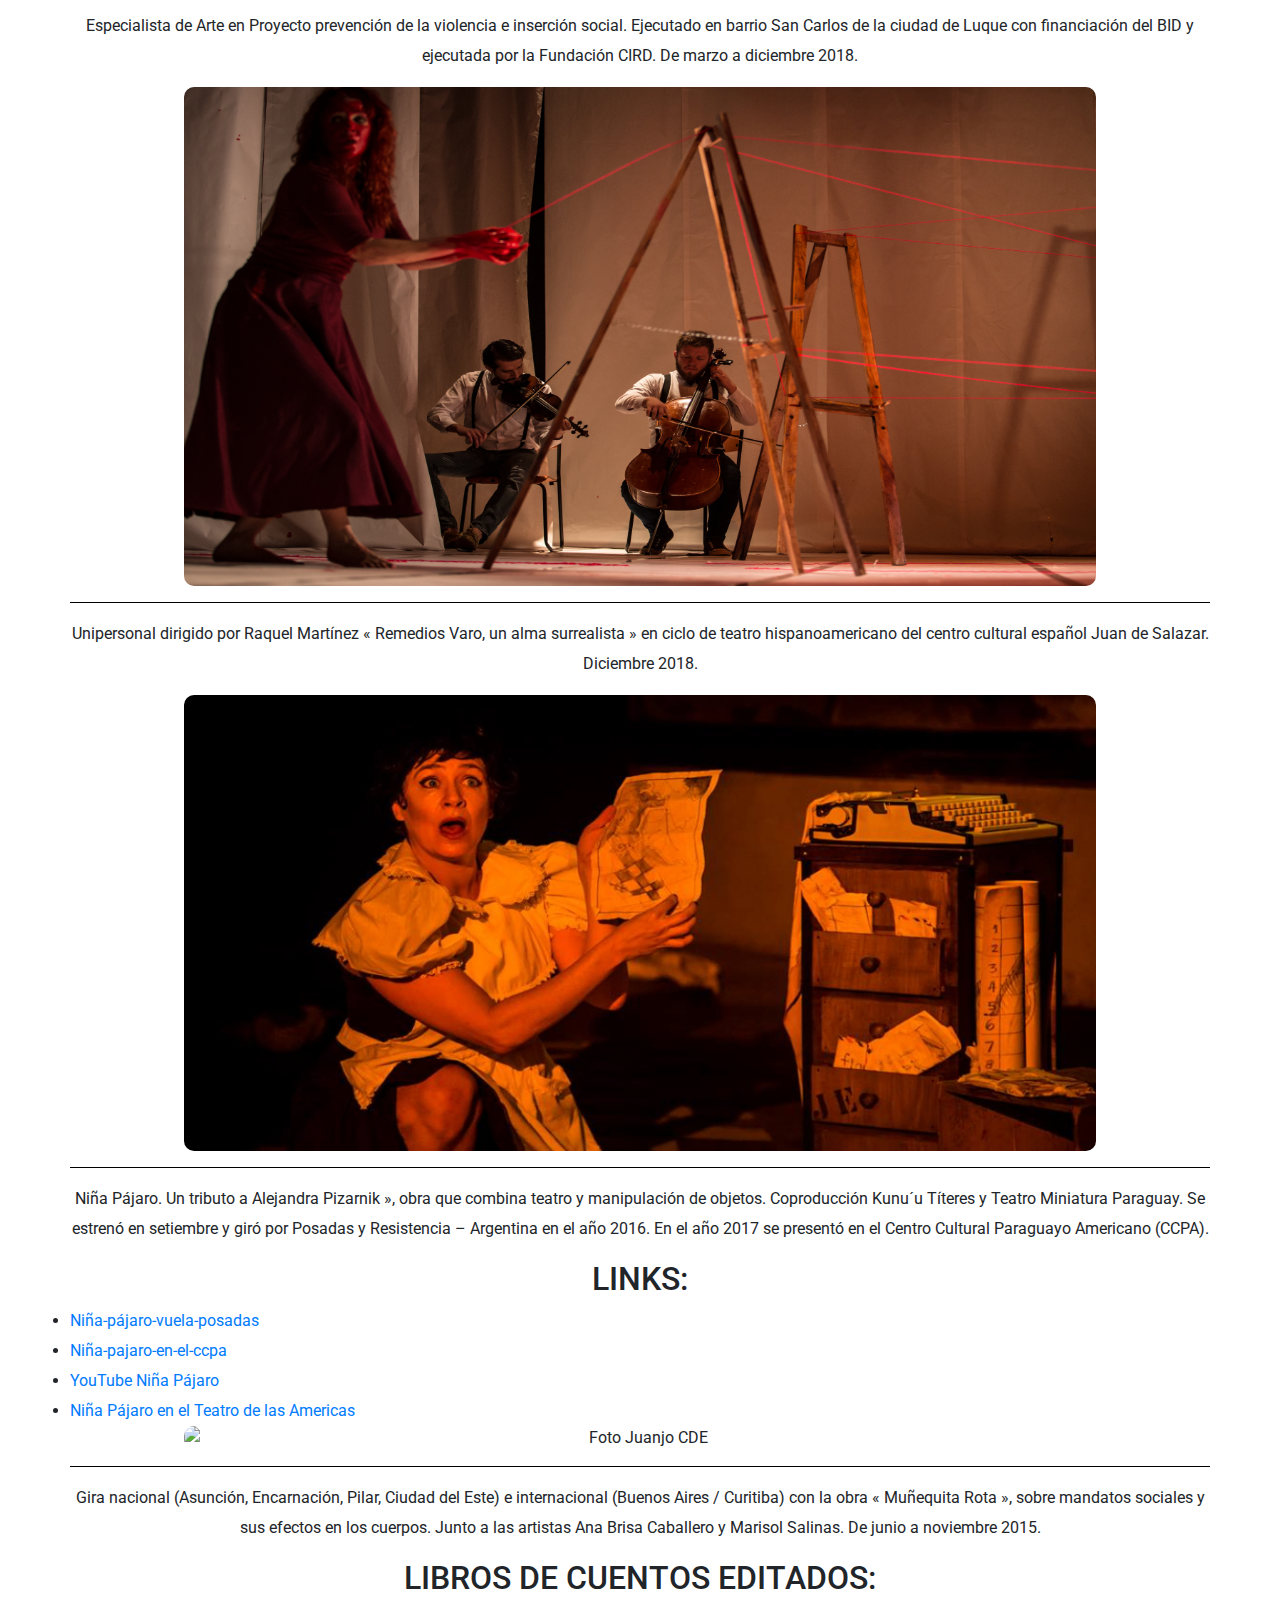
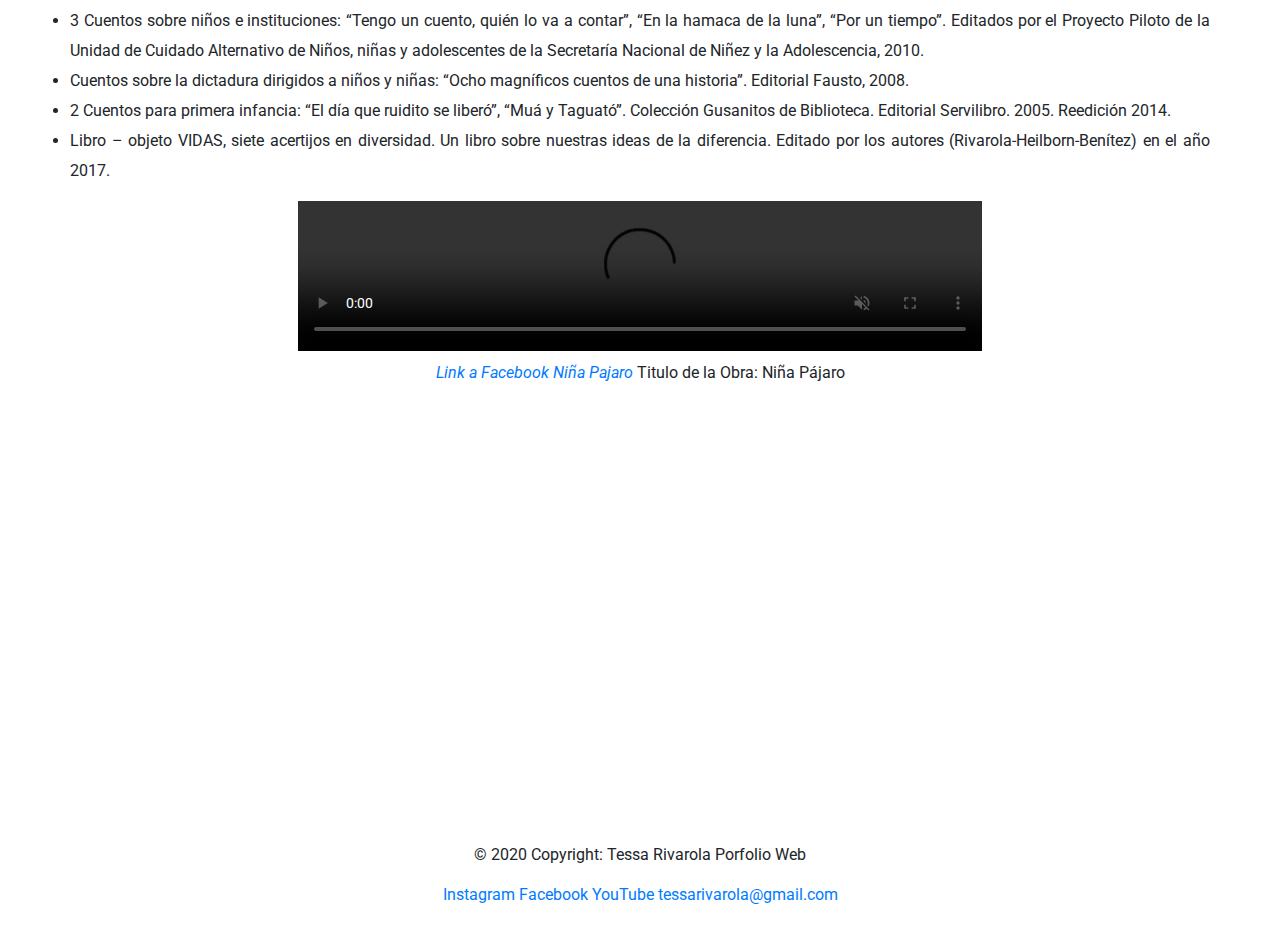
==== commit 4258e2f0: "v4" ====
--- a/index.html
+++ b/index.html
@@ -86,9 +86,11 @@
 				<!-- Copyright -->	
 				<div class="footer-copyright text-center py-3">
 					 <p>
+					 	<iframe src="https://www.google.com/maps/embed?pb=!1m18!1m12!1m3!1d3339.4010077895173!2d-14.01029664079812!3d65.26068578188598!2m3!1f0!2f0!3f0!3m2!1i1024!2i768!4f13.1!3m3!1m2!1s0x48cbfefc494b1249%3A0x79b171900223c12c!2zQXVzdHVydmVndXIgMTcsIFNlecOwaXNmasO2csOwdXIsIElzbGFuZGlh!5e0!3m2!1ses-419!2spy!4v1601994814906!5m2!1ses-419!2spy" width="600" height="400" frameborder="0" style="border:0;" allowfullscreen="" aria-hidden="false" tabindex="0"></iframe>
 					 	<p>© 2020 Copyright: Tessa Rivarola Porfolio Web</p>
 					 	<a href="https://www.instagram.com/___lahamacaylaluna___/" target="_blank"><i class="fab fa-instagram"></i> Instagram</a>
 					 	<a href="https://www.facebook.com/tessarivarola" target="_blank"><i class="fab fa-facebook"></i> Facebook</a>
+					 	<a href="https://www.youtube.com/channel/UC1EsLjuMWbr7yZxM27Oe5RQ" target="_blank"><i class="fab fa-youtube"></i> YouTube</a>
 					 	<a href="mailto:tessarivarola@gmail.com?subject=Enviar mi mensaje!"><i class="fas fa-envelope"></i> tessarivarola@gmail.com</a>
 					 </p>
 					 <!-- boton de ir hacia arriba -->
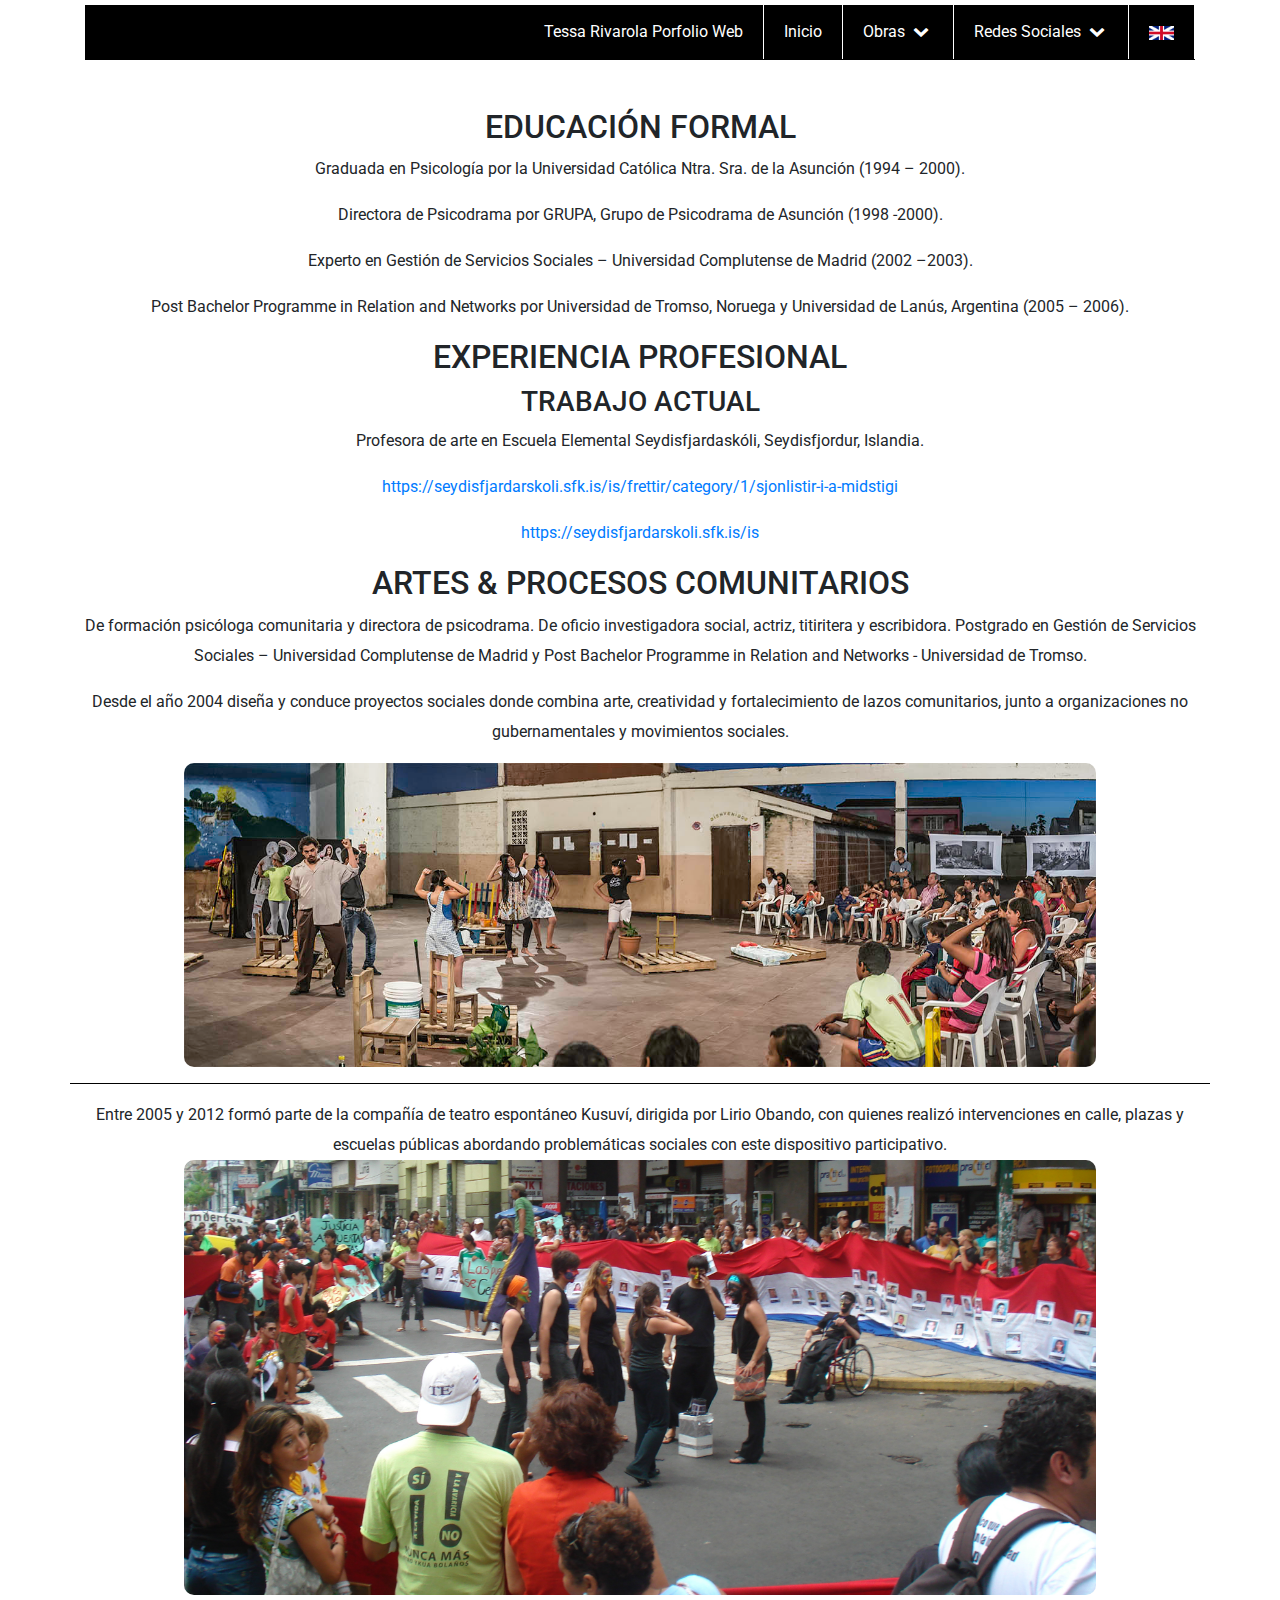
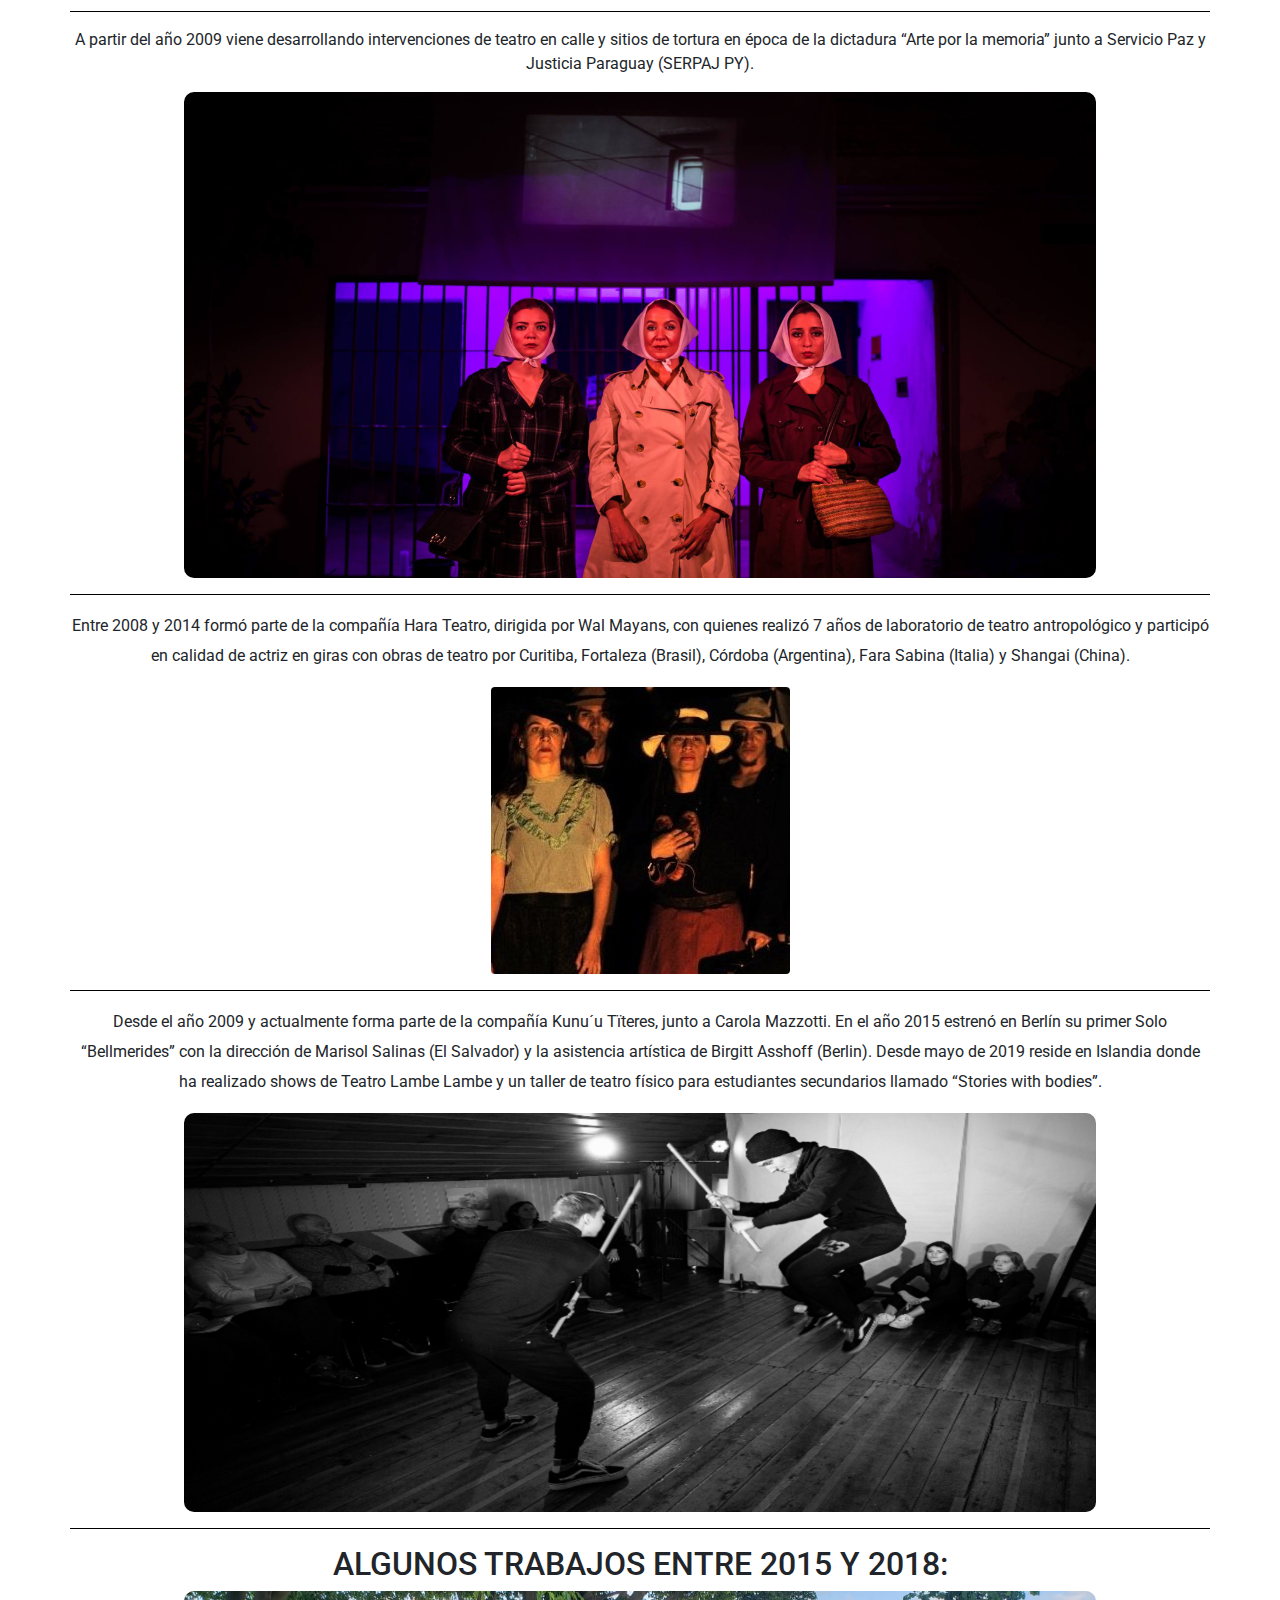
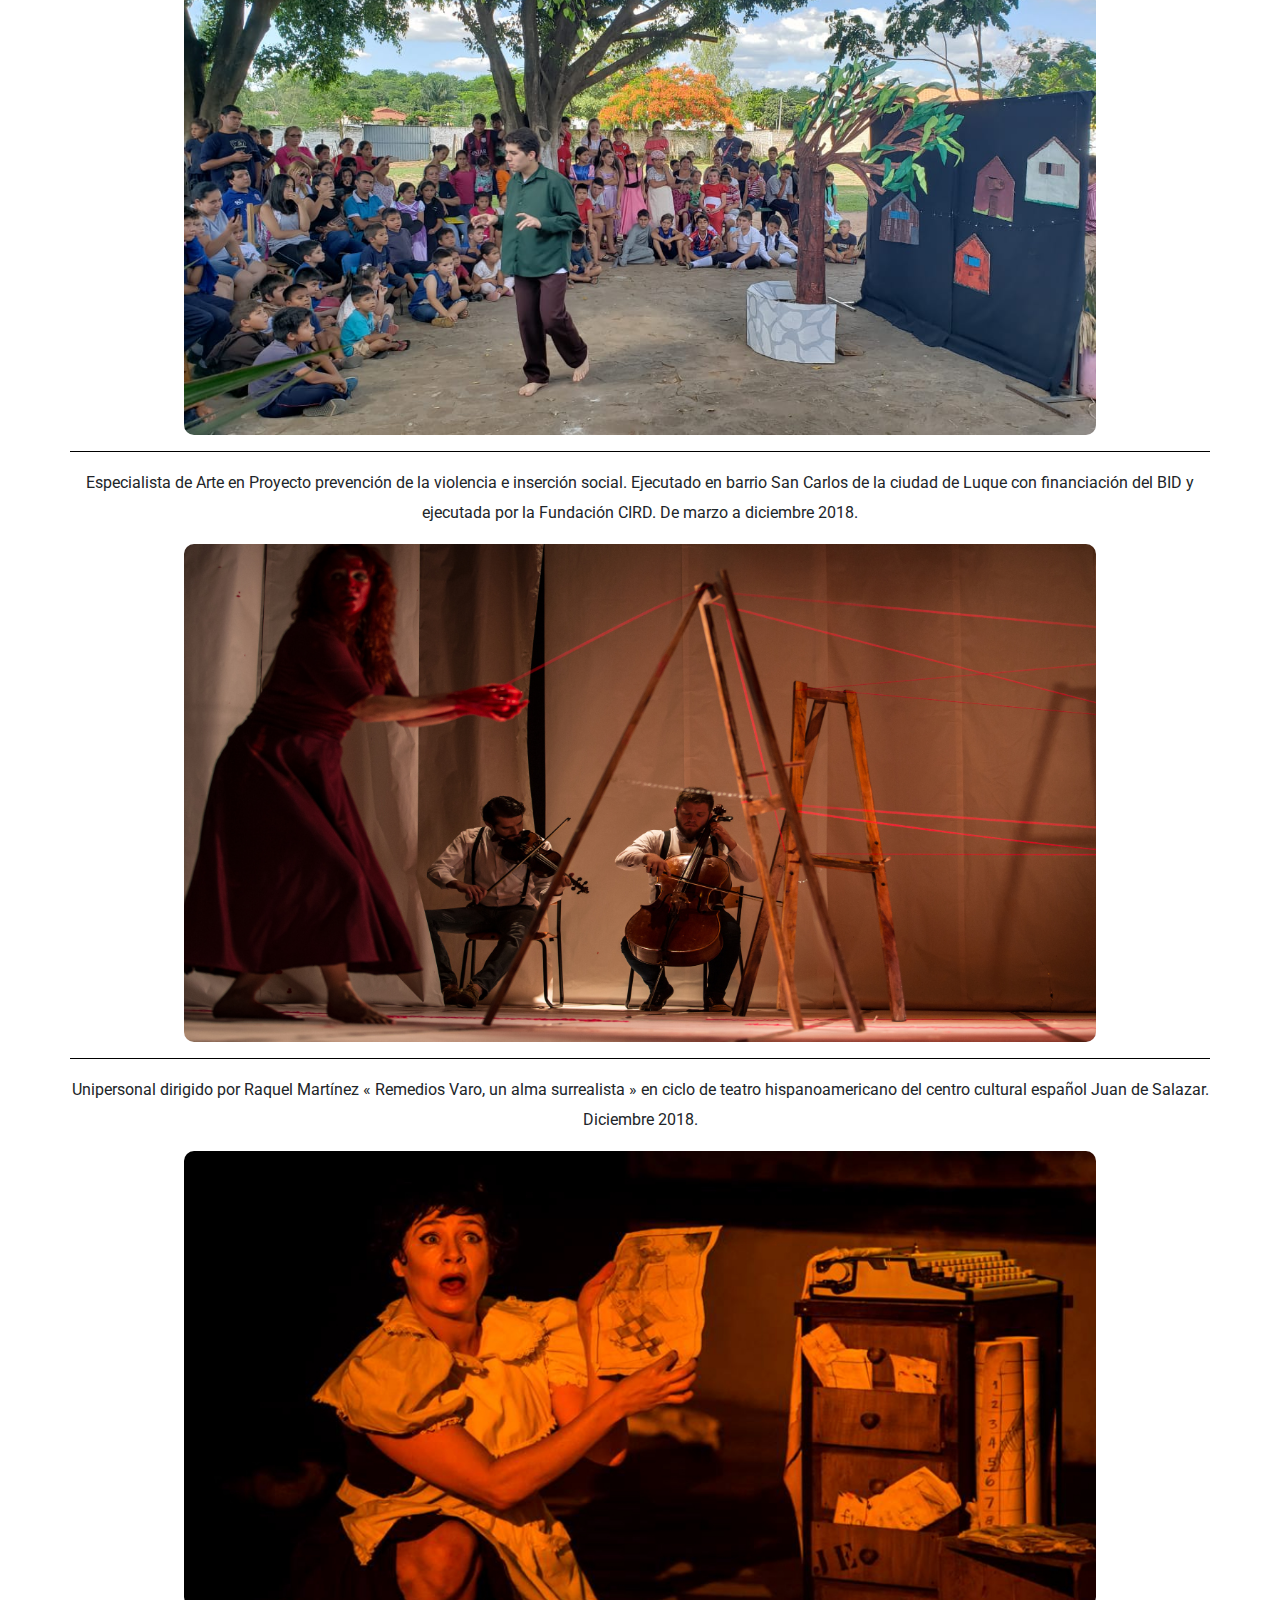
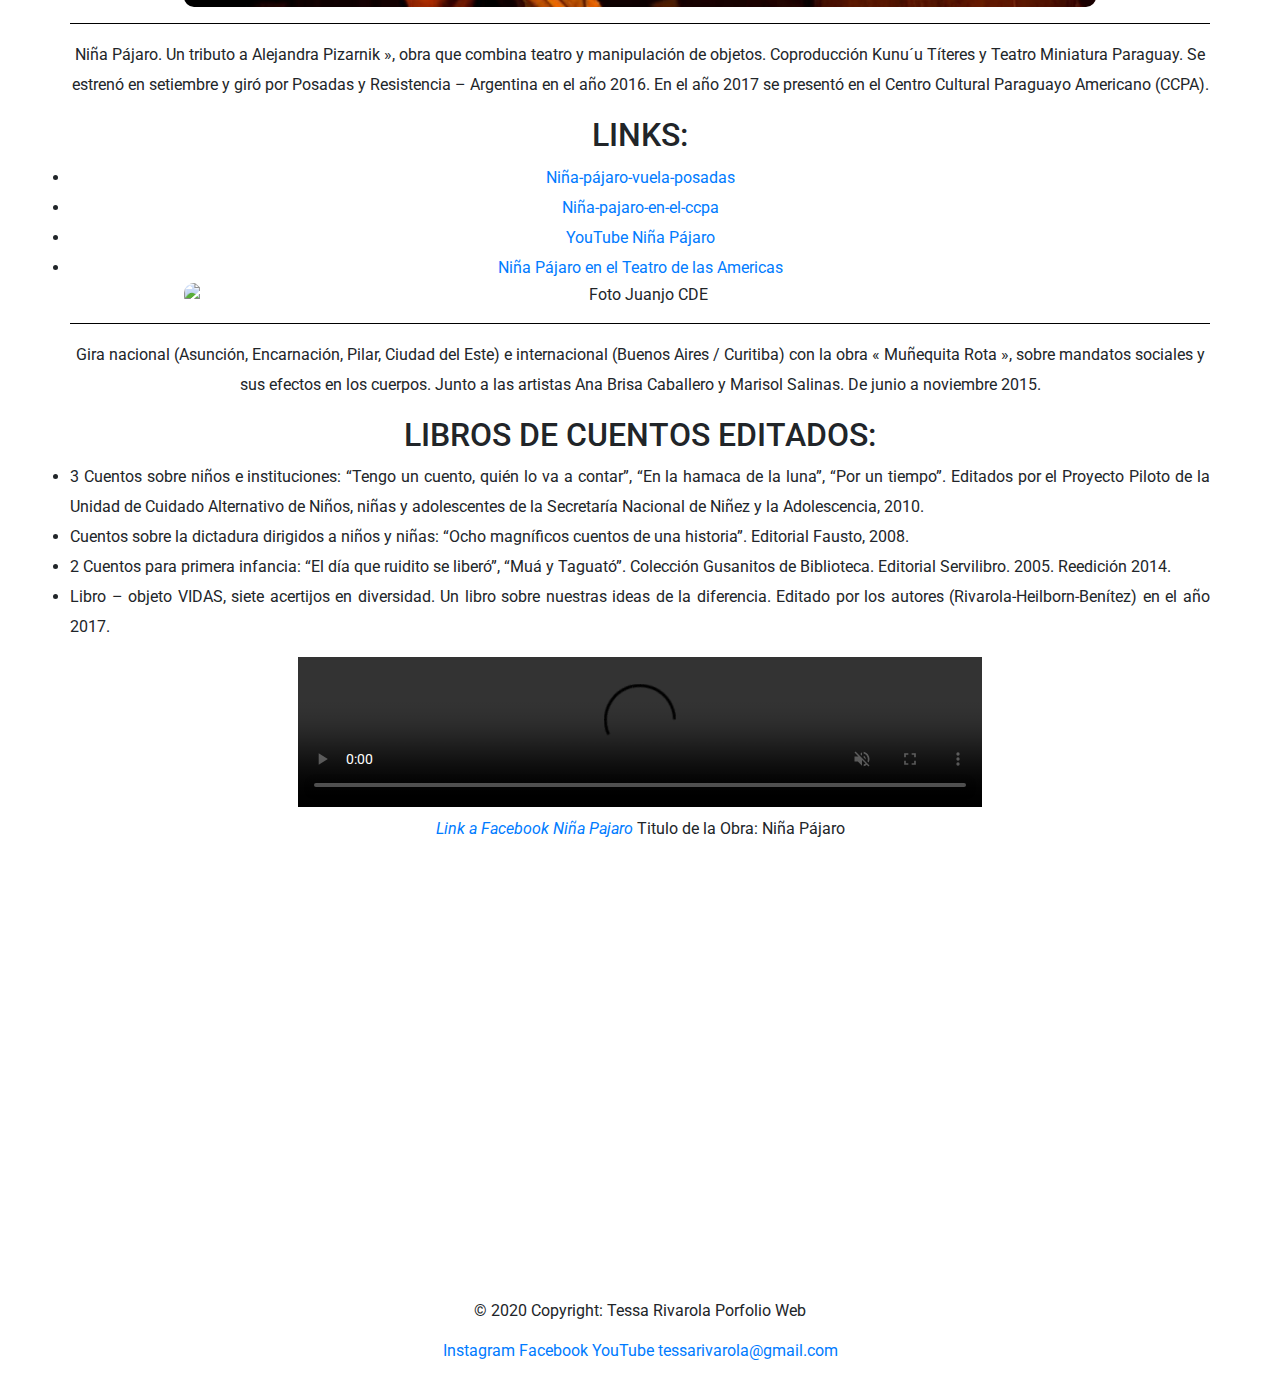
==== commit fdafdda4: "v5" ====
--- a/index.html
+++ b/index.html
@@ -1,7 +1,7 @@
 <!DOCTYPE html>
 <html lang="es">
 <head>
-	<meta charset="UTF-8">
+	<meta charset="utf-8">
 	<meta name="viewport" content="width=device-width, initial-scale=1, shrink-to-fit=no">
 	<link rel="icon" type="image/icon" href="img/favicon.ico">
 	<link rel="stylesheet" href="https://stackpath.bootstrapcdn.com/bootstrap/4.5.2/css/bootstrap.min.css" integrity="sha384-JcKb8q3iqJ61gNV9KGb8thSsNjpSL0n8PARn9HuZOnIxN0hoP+VmmDGMN5t9UJ0Z" crossorigin="anonymous">
@@ -41,6 +41,16 @@
 		</header>
 		<div class="row mt-5">
 			<div class="fila">
+				<h2 class="text-center">Educación Formal</h2>
+				<p>Graduada en Psicología por la Universidad Católica Ntra. Sra. de la Asunción (1994 – 2000).</p>
+				<p>Directora de Psicodrama por GRUPA, Grupo de Psicodrama de Asunción (1998 -2000).</p>
+				<p>Experto en Gestión de Servicios Sociales – Universidad Complutense de Madrid (2002 –2003).</p>
+				<p>Post Bachelor Programme in Relation and Networks por Universidad de Tromso, Noruega y Universidad de Lanús, Argentina (2005 – 2006).</p>
+				<h2 class="text-center">Experiencia Profesional</h2>
+				<h3>TRABAJO ACTUAL</h3>
+				<p>Profesora de arte en Escuela Elemental Seydisfjardaskóli, Seydisfjordur, Islandia.</p>
+				<p><i class="fas fa-link"></i><a target="_blank" href="https://seydisfjardarskoli.sfk.is/is/frettir/category/1/sjonlistir-i-a-midstigi"> https://seydisfjardarskoli.sfk.is/is/frettir/category/1/sjonlistir-i-a-midstigi</a></p>
+				<p><i class="fas fa-link"></i><a target="_blank" href="https://seydisfjardarskoli.sfk.is/is">  https://seydisfjardarskoli.sfk.is/is</a></p>
 				<h2 class="text-center">Artes & Procesos Comunitarios</h2>
 				<p>De formación psicóloga comunitaria y directora de psicodrama. De oficio investigadora social, actriz, titiritera y escribidora. Postgrado en Gestión de Servicios Sociales – Universidad Complutense de Madrid y Post Bachelor Programme in Relation and Networks - Universidad de Tromso.</p>
 				<p>Desde el año 2004 diseña y conduce proyectos sociales donde combina arte, creatividad y fortalecimiento de lazos comunitarios, junto a organizaciones no gubernamentales y movimientos sociales. </p>
--- a/estilos.css
+++ b/estilos.css
@@ -146,17 +146,26 @@
 	transform: scale(1.1);
 }
 
-.links li a{
-	text-align: justify;
+.links li{
+	
+	text-align: center;
 }
 
 
 @media (max-width: 768px) {
+
+	body{
+		margin: 10px;
+	}
 	
 	header label{
 		display: block;
 		display: flex;
 		align-items: center;
+	}
+
+	iframe{
+		width: 100%;
 	}
 
 	.menu{
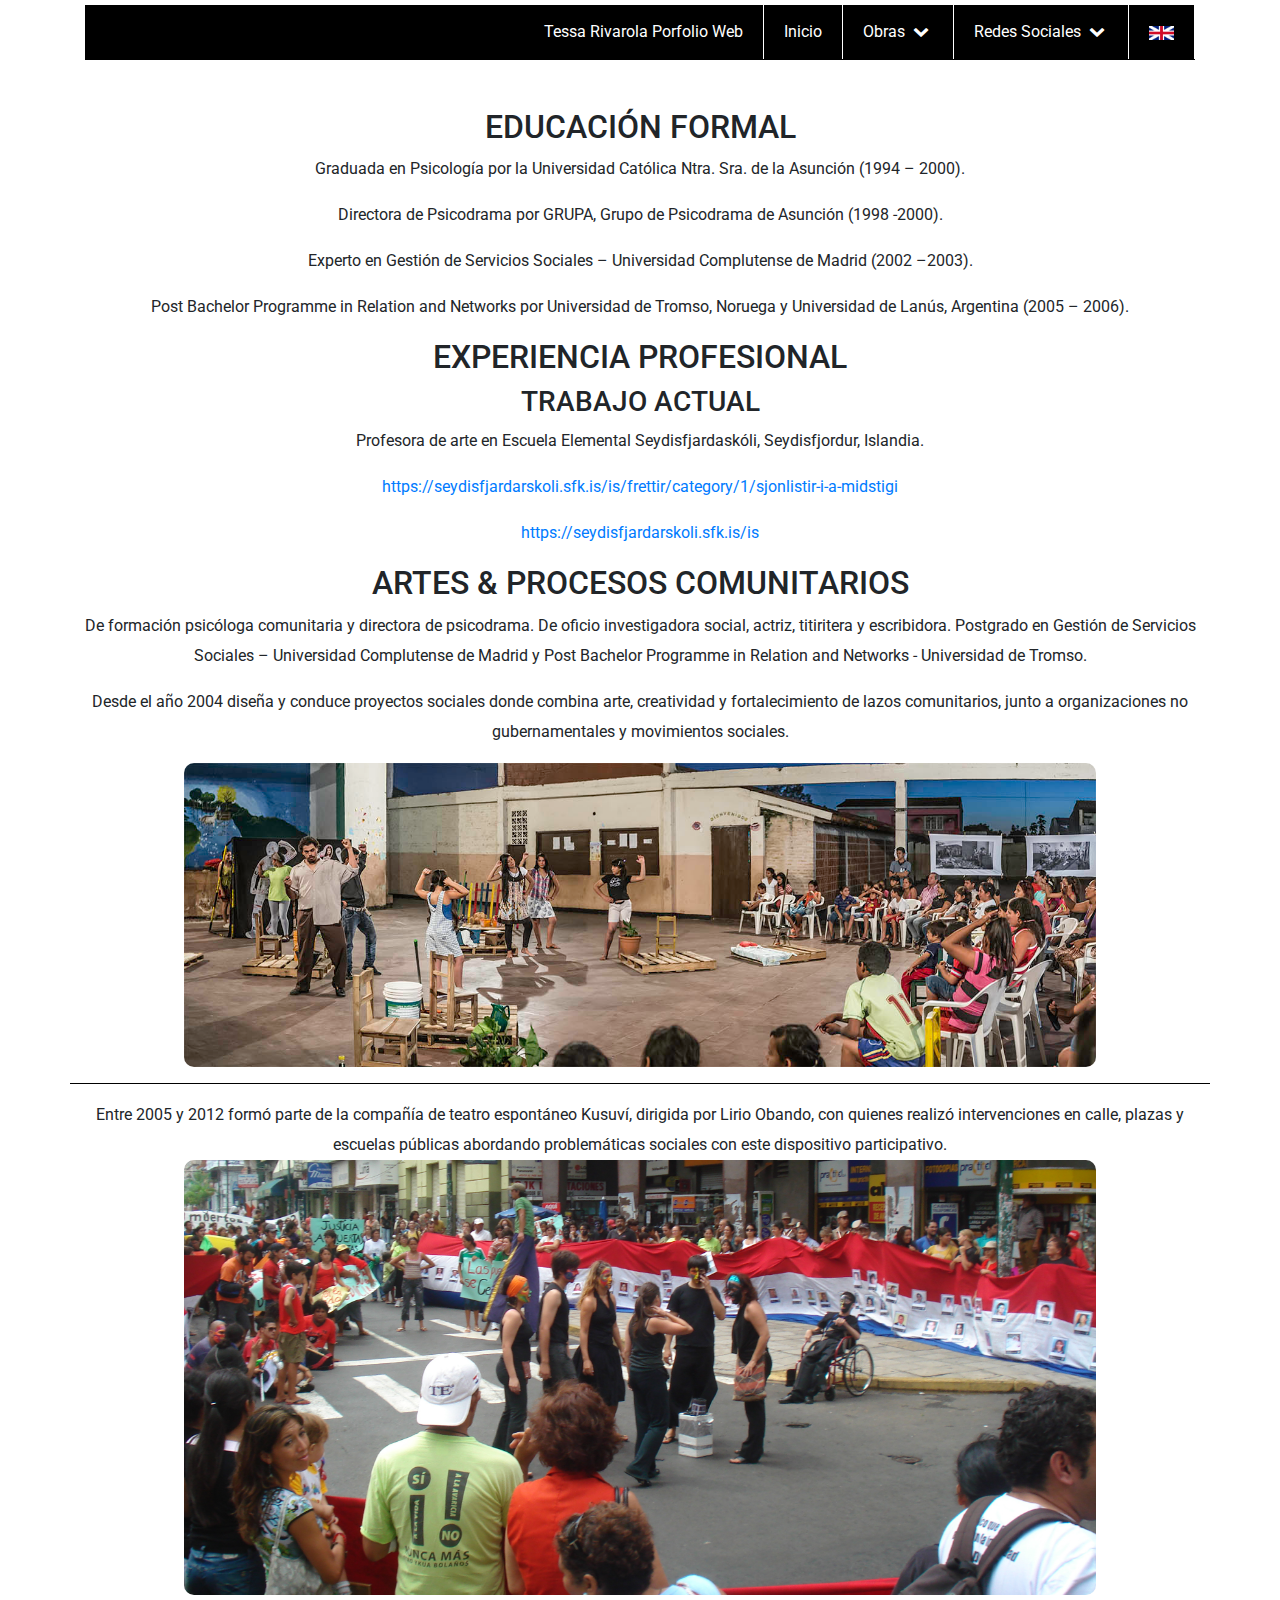
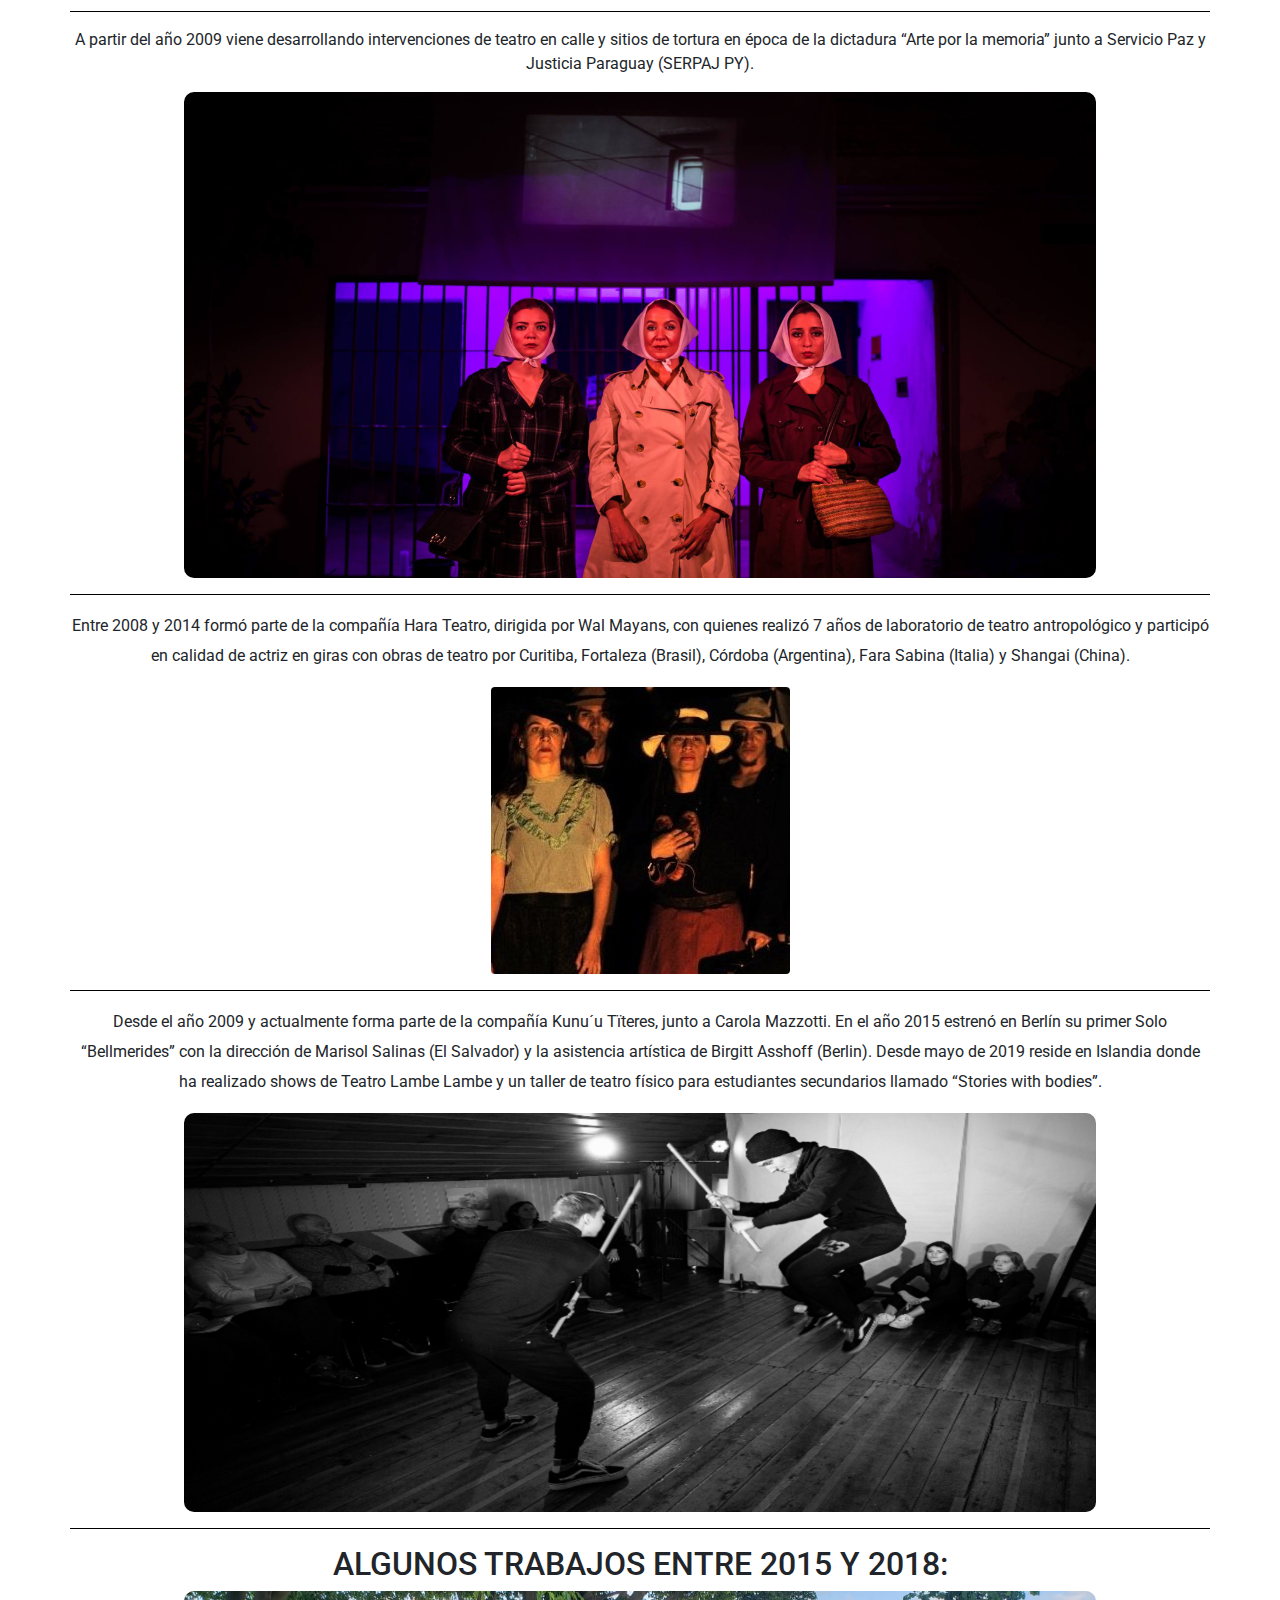
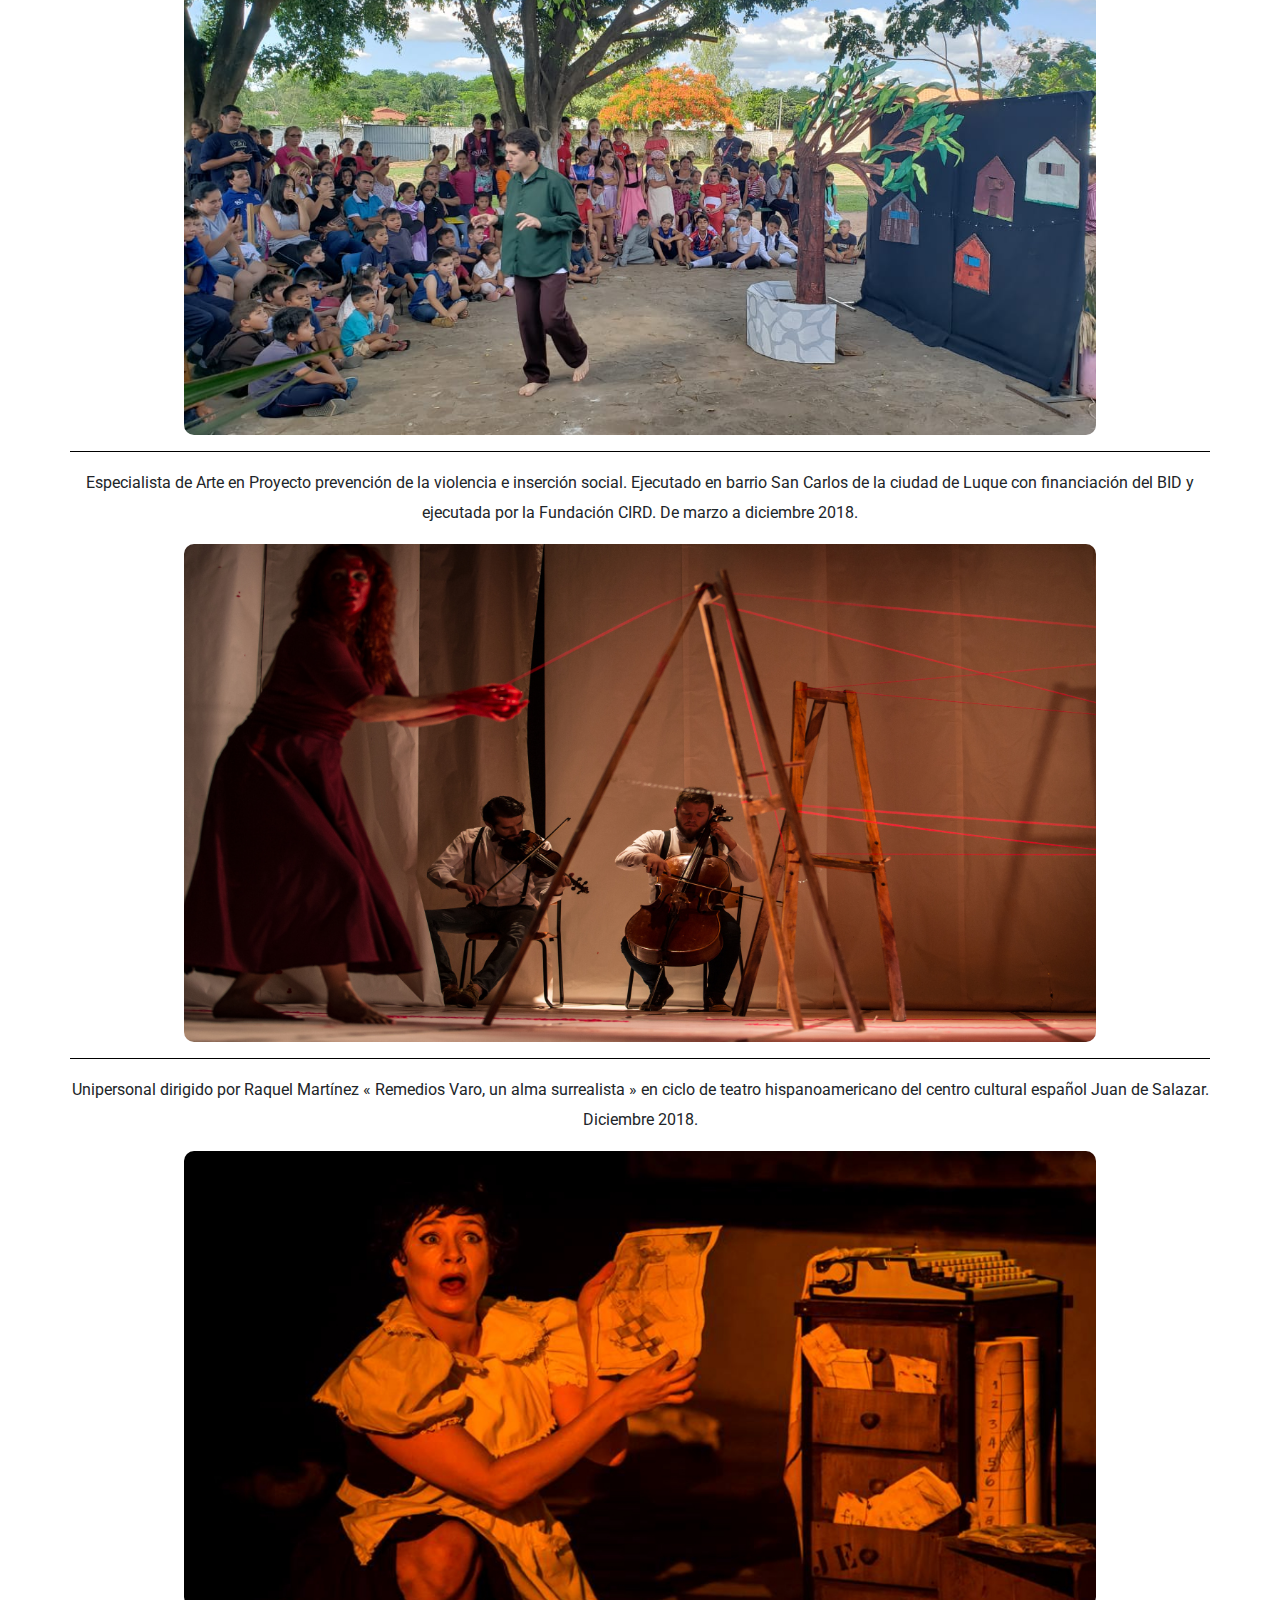
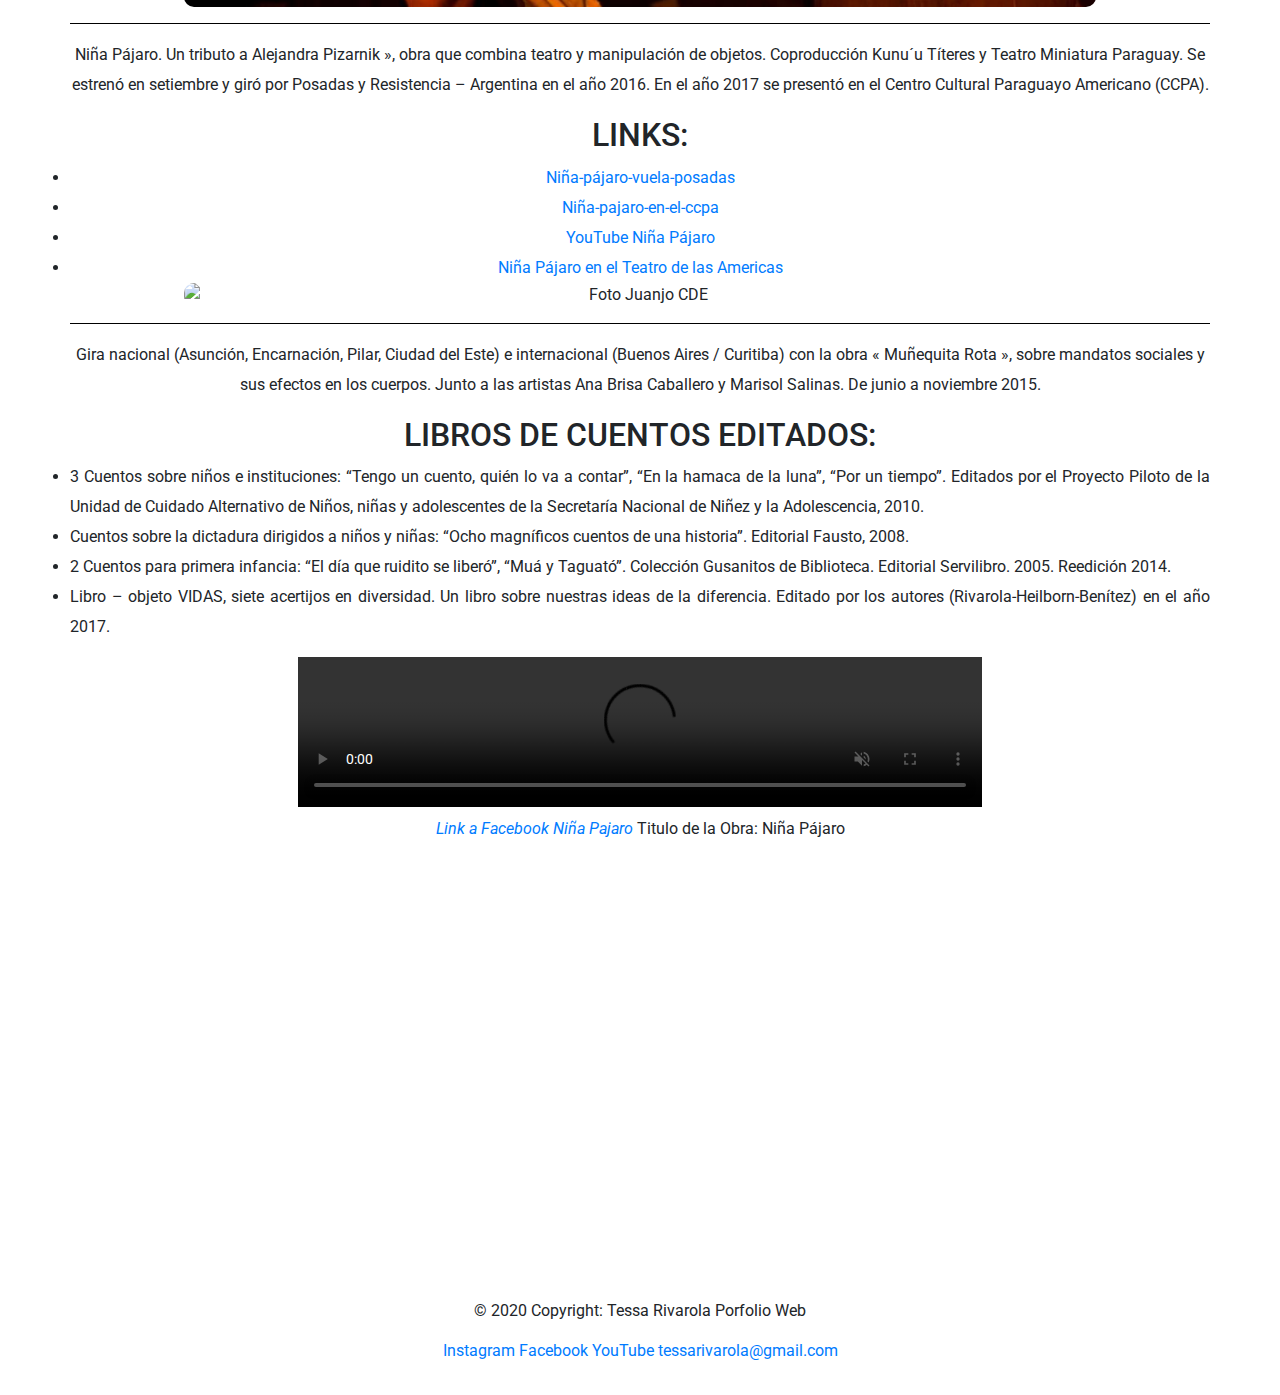
==== commit e7d7f65b: "v6" ====
--- a/index.html
+++ b/index.html
@@ -96,7 +96,7 @@
 				<!-- Copyright -->	
 				<div class="footer-copyright text-center py-3">
 					 <p>
-					 	<iframe src="https://www.google.com/maps/embed?pb=!1m18!1m12!1m3!1d3339.4010077895173!2d-14.01029664079812!3d65.26068578188598!2m3!1f0!2f0!3f0!3m2!1i1024!2i768!4f13.1!3m3!1m2!1s0x48cbfefc494b1249%3A0x79b171900223c12c!2zQXVzdHVydmVndXIgMTcsIFNlecOwaXNmasO2csOwdXIsIElzbGFuZGlh!5e0!3m2!1ses-419!2spy!4v1601994814906!5m2!1ses-419!2spy" width="600" height="400" frameborder="0" style="border:0;" allowfullscreen="" aria-hidden="false" tabindex="0"></iframe>
+					 	<iframe src="https://www.google.com/maps/embed?pb=!1m18!1m12!1m3!1d3339.4010077895173!2d-14.01029664079812!3d65.26068578188598!2m3!1f0!2f0!3f0!3m2!1i1024!2i768!4f13.1!3m3!1m2!1s0x48cbfefc494b1249%3A0x79b171900223c12c!2zQXVzdHVydmVndXIgMTcsIFNlecOwaXNmasO2csOwdXIsIElzbGFuZGlh!5e0!3m2!1ses-419!2spy!4v1601994814906!5m2!1ses-419!2spy" width="600" height="400" frameborder="0" style="border:0;" aria-hidden="false" tabindex="0"></iframe>
 					 	<p>© 2020 Copyright: Tessa Rivarola Porfolio Web</p>
 					 	<a href="https://www.instagram.com/___lahamacaylaluna___/" target="_blank"><i class="fab fa-instagram"></i> Instagram</a>
 					 	<a href="https://www.facebook.com/tessarivarola" target="_blank"><i class="fab fa-facebook"></i> Facebook</a>
--- a/estilos.css
+++ b/estilos.css
@@ -155,7 +155,7 @@
 @media (max-width: 768px) {
 
 	body{
-		margin: 10px;
+		margin-left: 10px;
 	}
 	
 	header label{
@@ -165,7 +165,11 @@
 	}
 
 	iframe{
-		width: 100%;
+		width: 400px;
+	}
+
+	video{
+		width: 400px;
 	}
 
 	.menu{
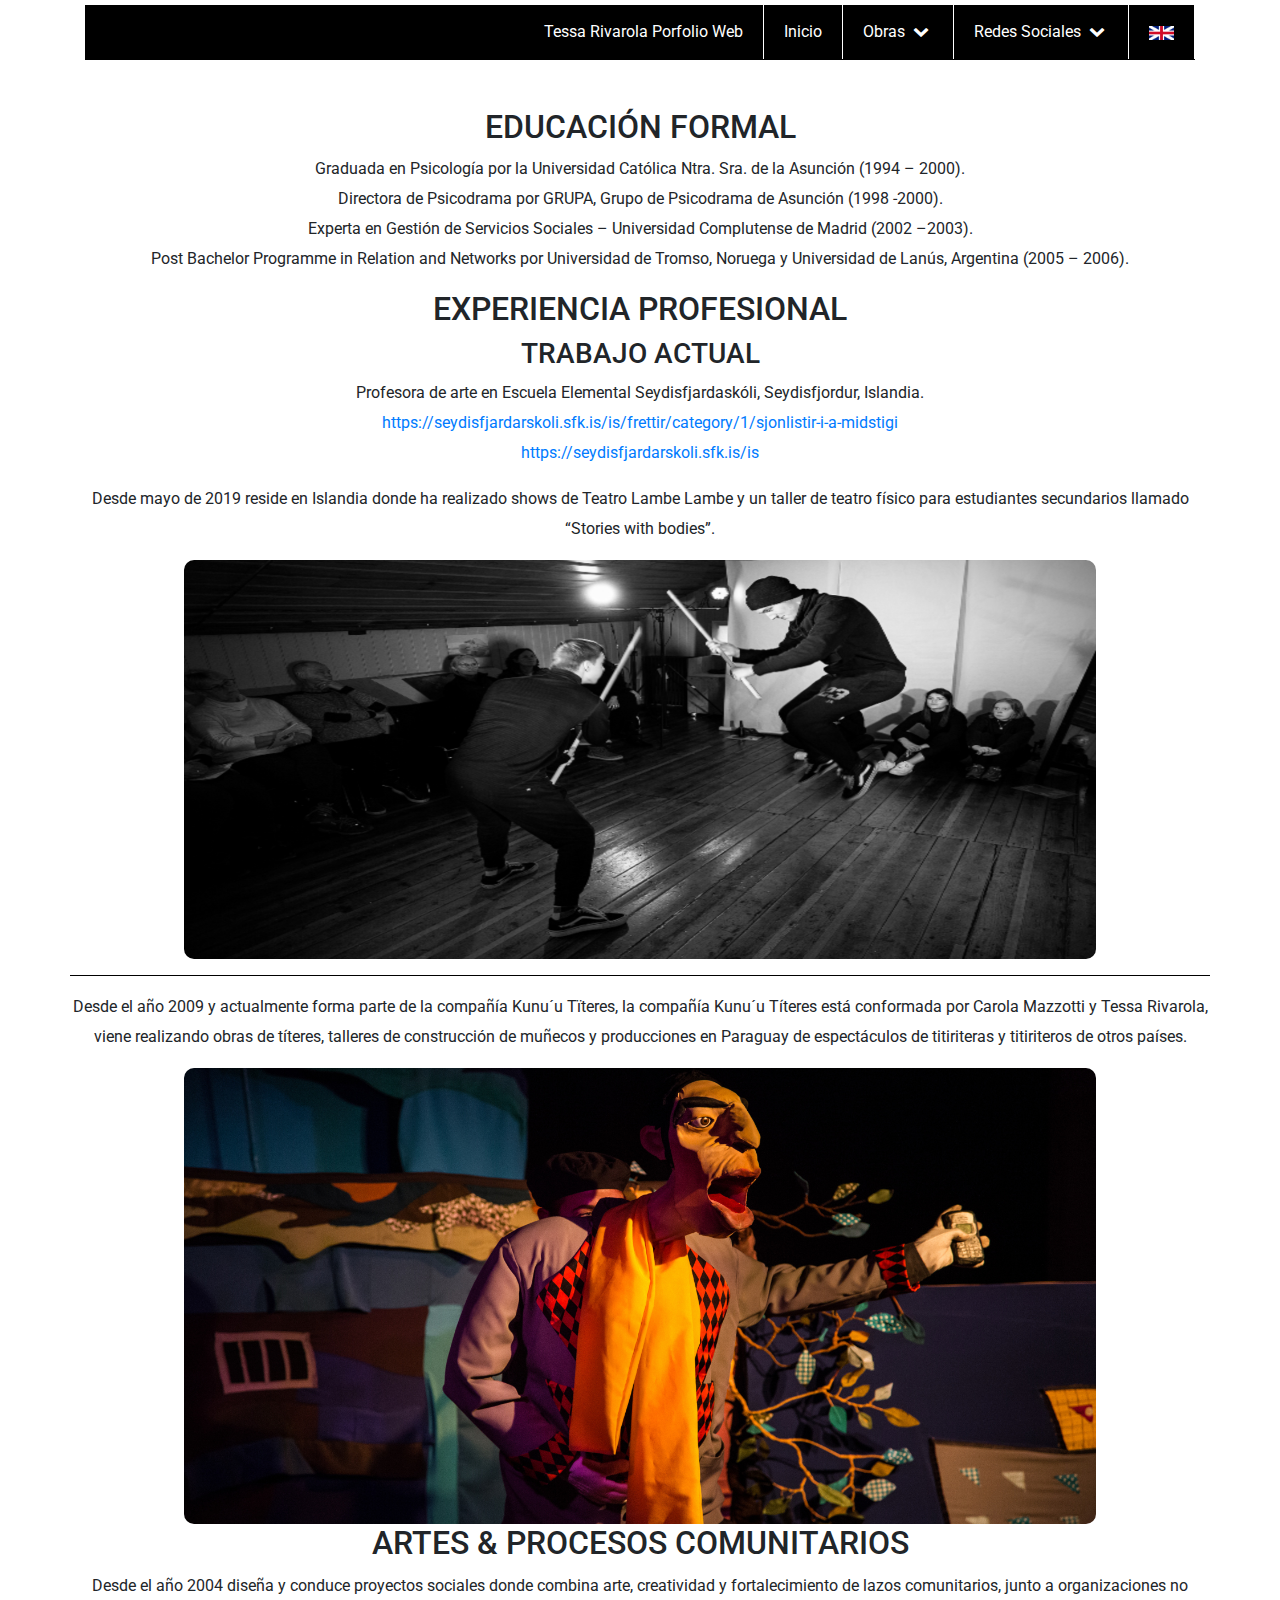
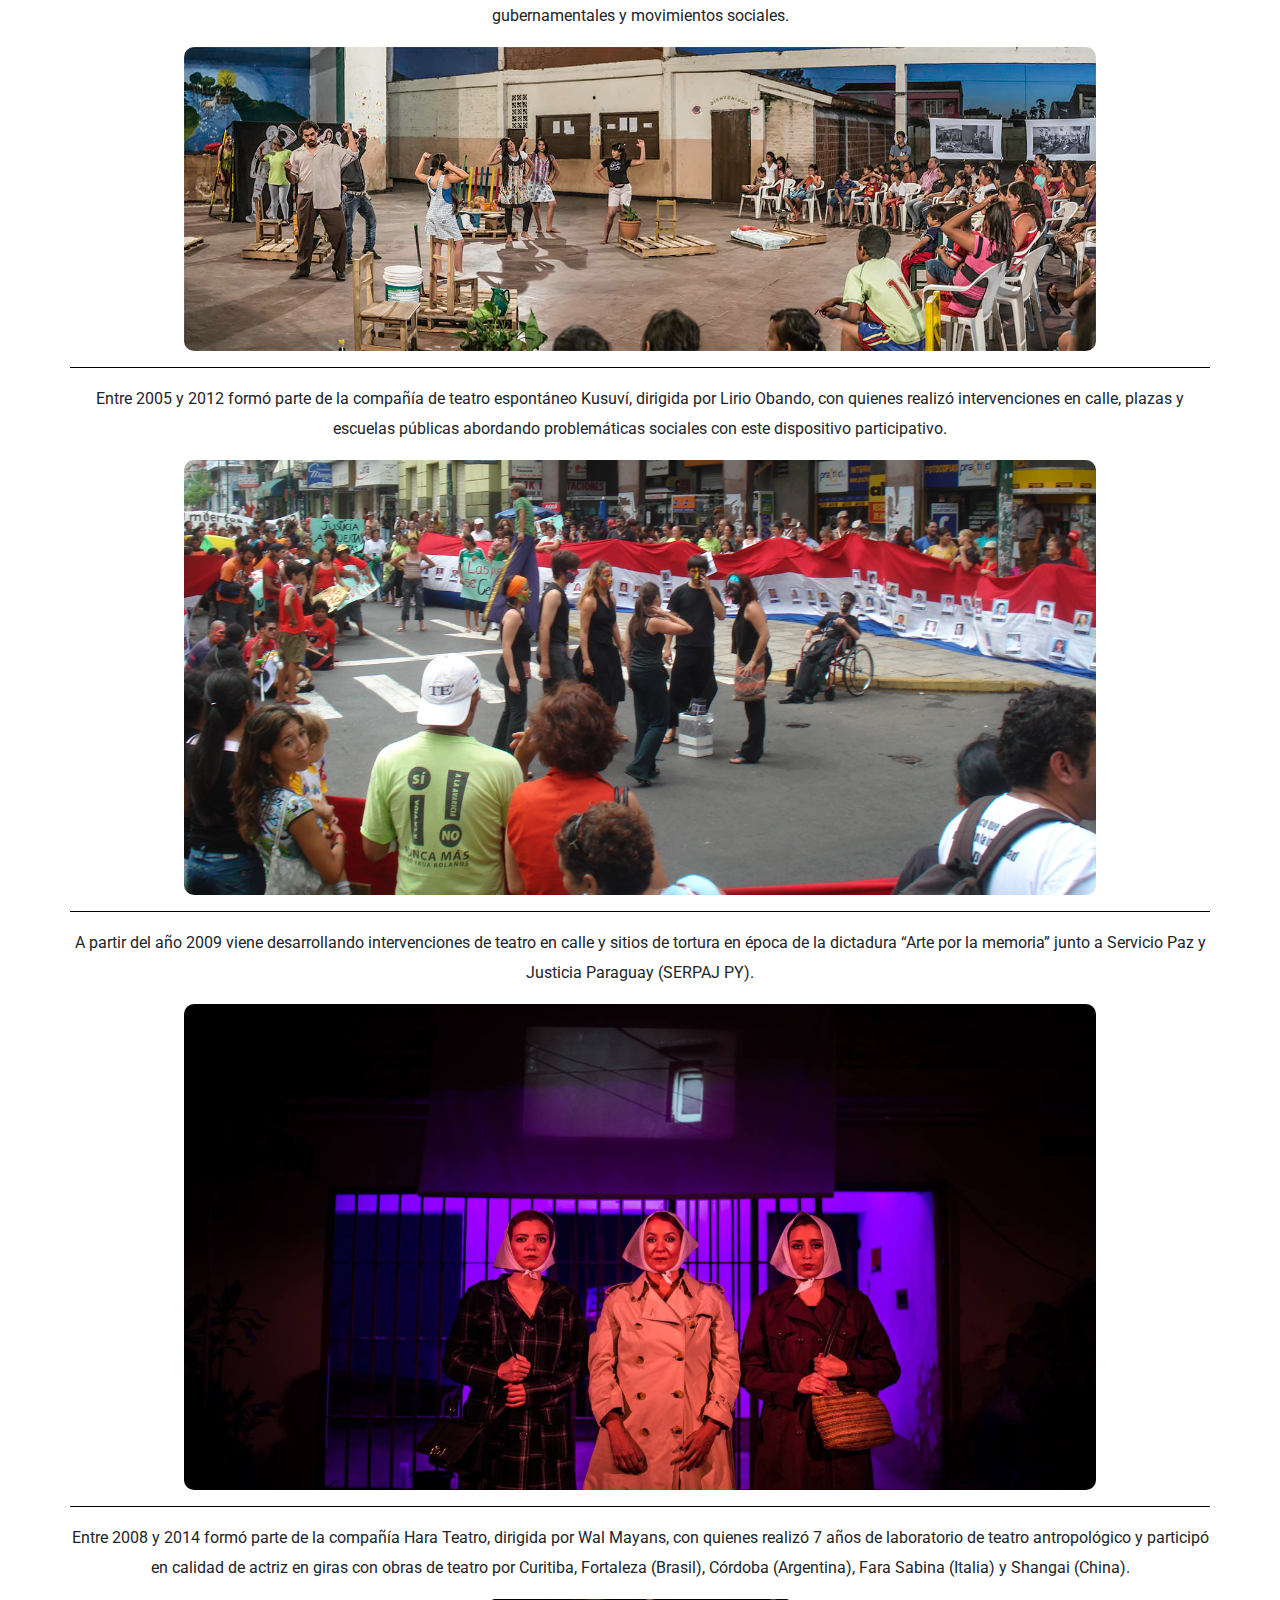
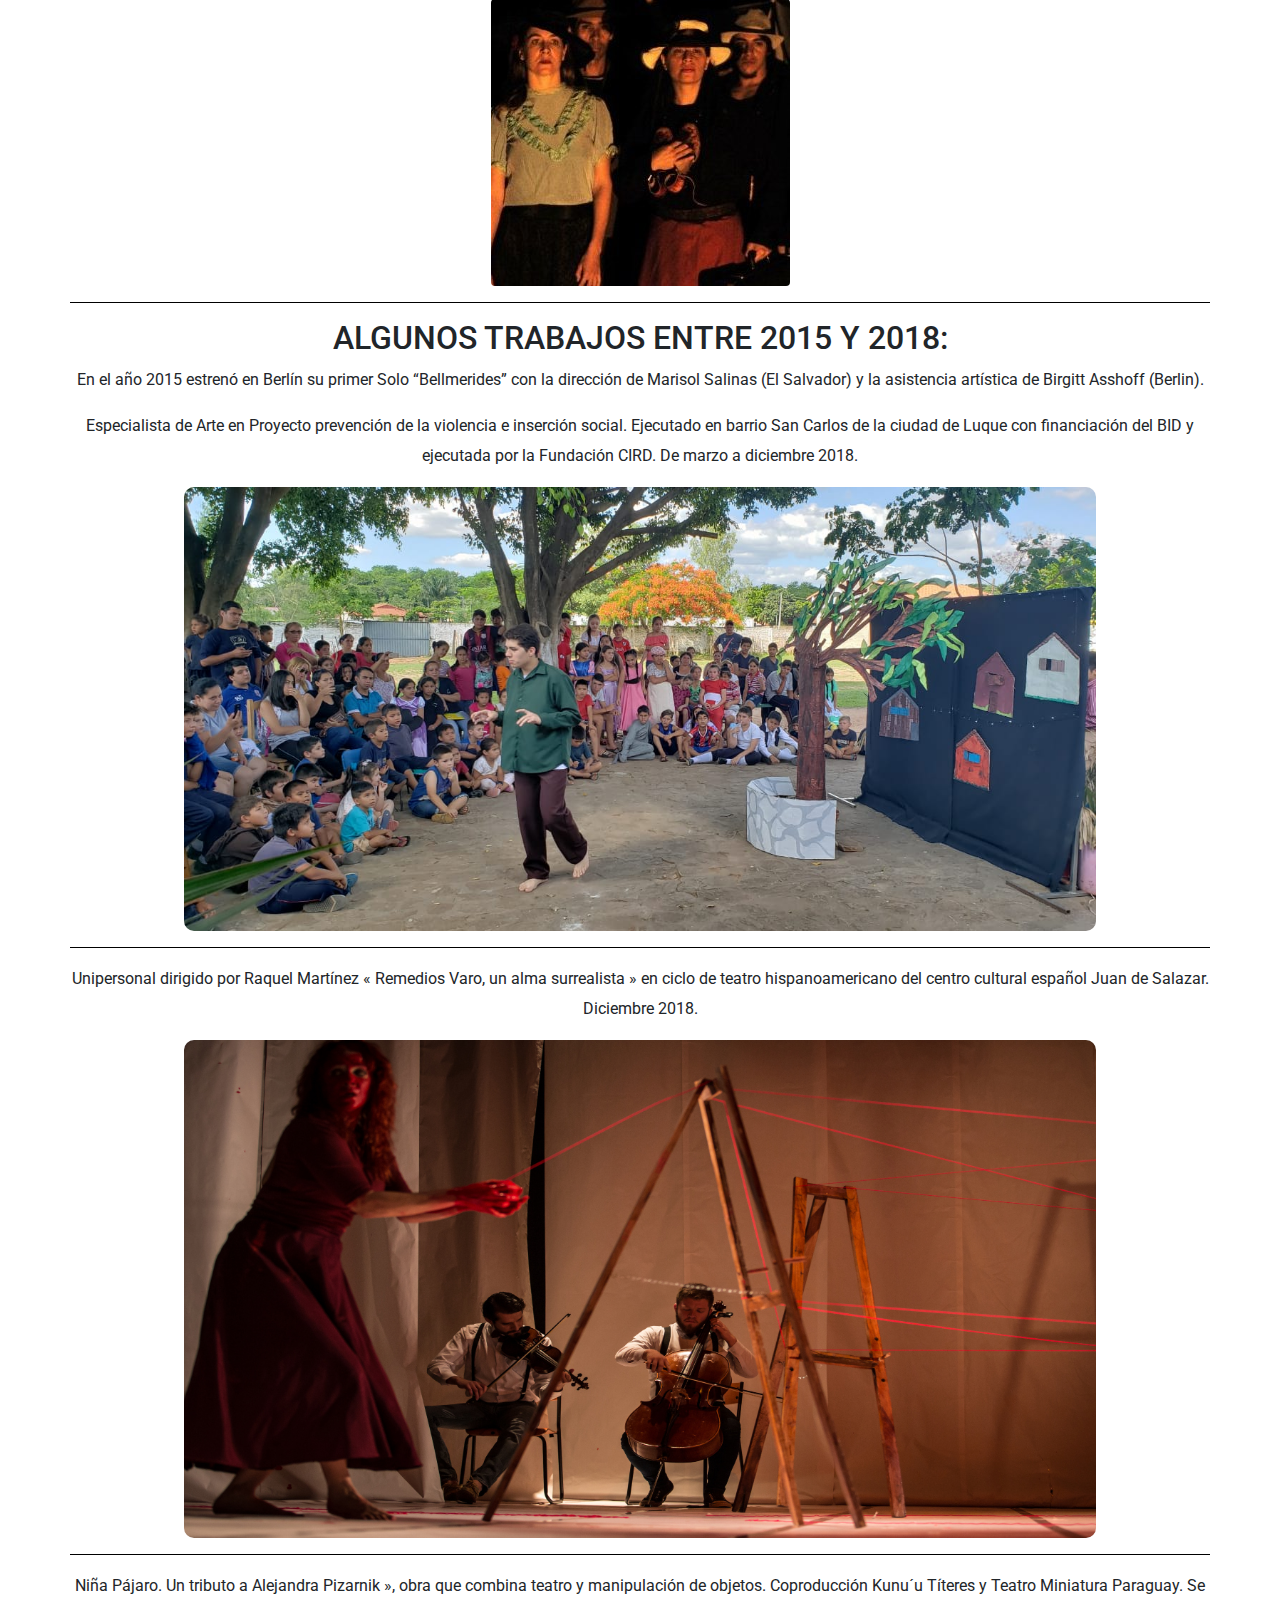
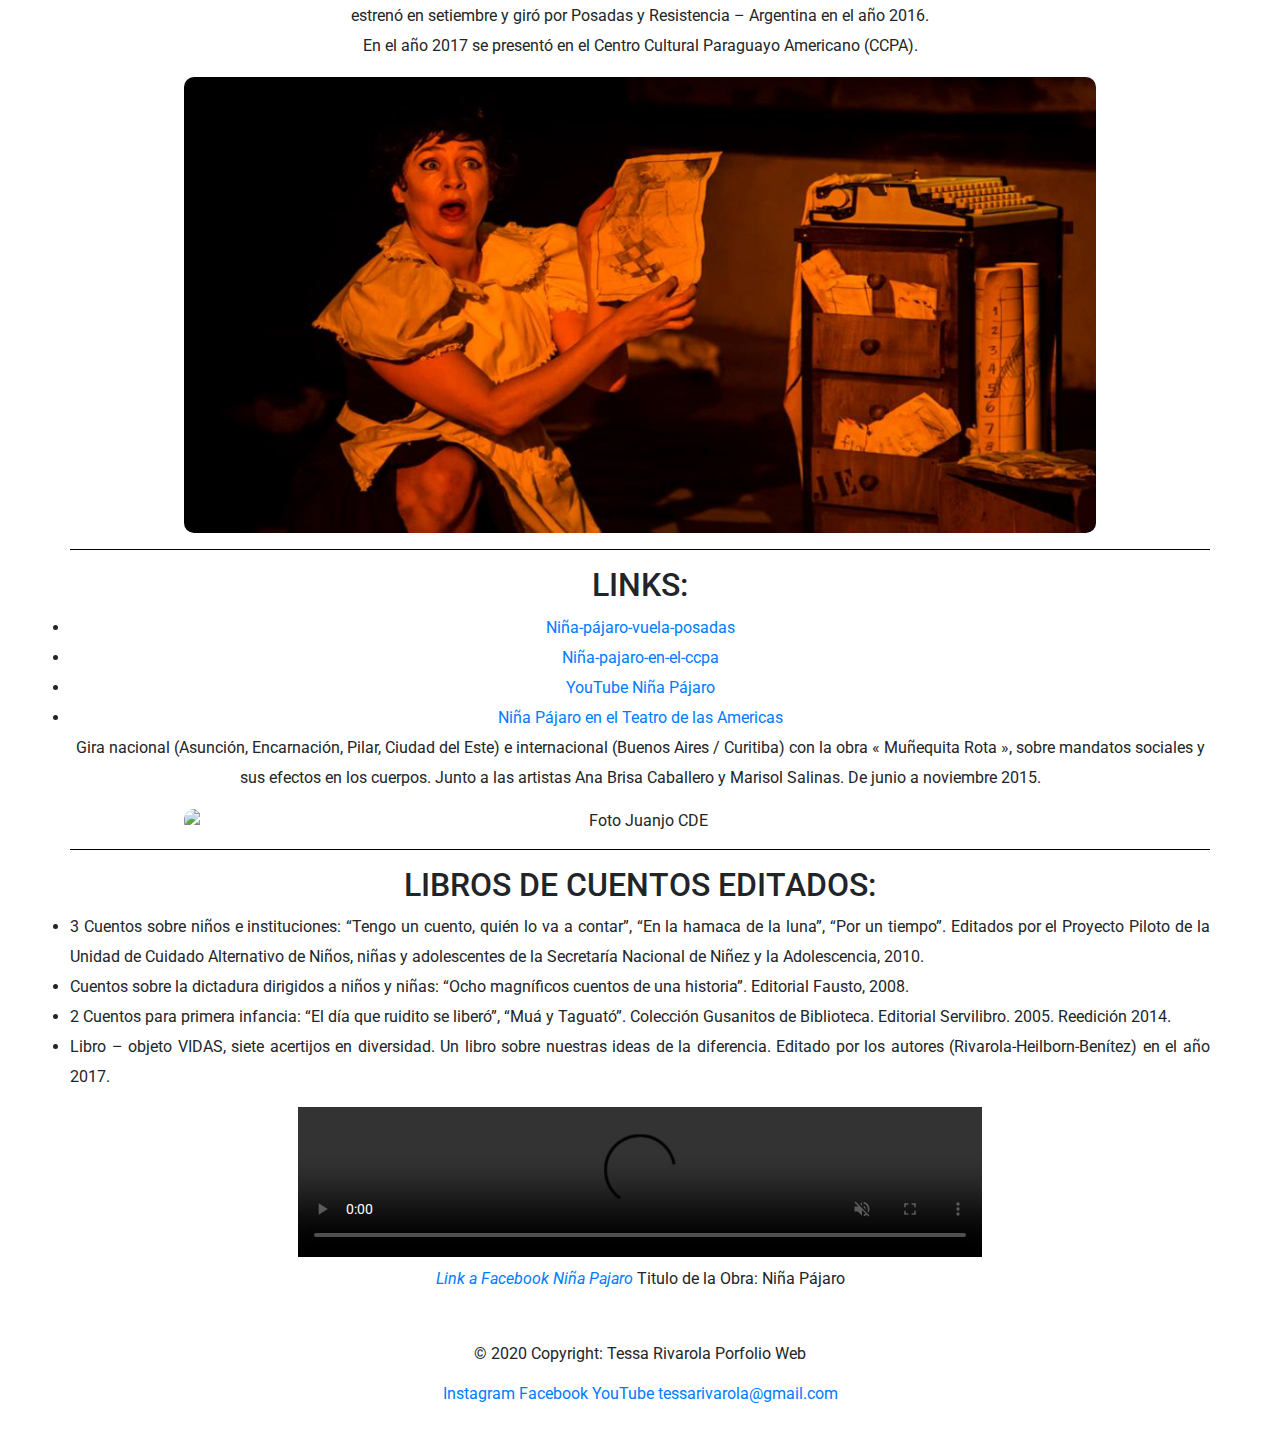
==== commit ea26f118: "v10" ====
--- a/index.html
+++ b/index.html
@@ -42,35 +42,37 @@
 		<div class="row mt-5">
 			<div class="fila">
 				<h2 class="text-center">Educación Formal</h2>
-				<p>Graduada en Psicología por la Universidad Católica Ntra. Sra. de la Asunción (1994 – 2000).</p>
-				<p>Directora de Psicodrama por GRUPA, Grupo de Psicodrama de Asunción (1998 -2000).</p>
-				<p>Experto en Gestión de Servicios Sociales – Universidad Complutense de Madrid (2002 –2003).</p>
-				<p>Post Bachelor Programme in Relation and Networks por Universidad de Tromso, Noruega y Universidad de Lanús, Argentina (2005 – 2006).</p>
+				<p>Graduada en Psicología por la Universidad Católica Ntra. Sra. de la Asunción (1994 – 2000).<br>
+				Directora de Psicodrama por GRUPA, Grupo de Psicodrama de Asunción (1998 -2000).<br>
+				Experta en Gestión de Servicios Sociales – Universidad Complutense de Madrid (2002 –2003).<br>
+				Post Bachelor Programme in Relation and Networks por Universidad de Tromso, Noruega y Universidad de Lanús, Argentina (2005 – 2006).</p>
 				<h2 class="text-center">Experiencia Profesional</h2>
 				<h3>TRABAJO ACTUAL</h3>
-				<p>Profesora de arte en Escuela Elemental Seydisfjardaskóli, Seydisfjordur, Islandia.</p>
-				<p><i class="fas fa-link"></i><a target="_blank" href="https://seydisfjardarskoli.sfk.is/is/frettir/category/1/sjonlistir-i-a-midstigi"> https://seydisfjardarskoli.sfk.is/is/frettir/category/1/sjonlistir-i-a-midstigi</a></p>
-				<p><i class="fas fa-link"></i><a target="_blank" href="https://seydisfjardarskoli.sfk.is/is">  https://seydisfjardarskoli.sfk.is/is</a></p>
+				<p>Profesora de arte en Escuela Elemental Seydisfjardaskóli, Seydisfjordur, Islandia.<br>
+				<i class="fas fa-link"></i><a target="_blank" href="https://seydisfjardarskoli.sfk.is/is/frettir/category/1/sjonlistir-i-a-midstigi"> https://seydisfjardarskoli.sfk.is/is/frettir/category/1/sjonlistir-i-a-midstigi</a><br>
+				<i class="fas fa-link"></i><a target="_blank" href="https://seydisfjardarskoli.sfk.is/is">  https://seydisfjardarskoli.sfk.is/is</a>
+				</p>
+				<p>Desde mayo de 2019 reside en Islandia donde ha realizado shows de Teatro Lambe Lambe y un taller de teatro físico para estudiantes secundarios llamado “Stories with bodies”.</p>
+				<img src="img/flying.jpg" alt="Foto flying" title="Foto flying" class="rounded mx-auto d-block img"><hr>
+				<p>Desde el año 2009 y actualmente forma parte de la compañía Kunu´u Tïteres, la compañía Kunu´u Títeres está conformada por Carola Mazzotti y Tessa Rivarola, viene realizando obras de títeres, talleres de construcción de muñecos y producciones en Paraguay de espectáculos de titiriteras y titiriteros de otros países.</p>
+				<img src="img/kunuutiteres.jpg" alt="Foto Kunuu Titeres" title="Foto Kunuu Titeres" class="rounded mx-auto d-block img">
 				<h2 class="text-center">Artes & Procesos Comunitarios</h2>
-				<p>De formación psicóloga comunitaria y directora de psicodrama. De oficio investigadora social, actriz, titiritera y escribidora. Postgrado en Gestión de Servicios Sociales – Universidad Complutense de Madrid y Post Bachelor Programme in Relation and Networks - Universidad de Tromso.</p>
 				<p>Desde el año 2004 diseña y conduce proyectos sociales donde combina arte, creatividad y fortalecimiento de lazos comunitarios, junto a organizaciones no gubernamentales y movimientos sociales. </p>
 				<img src="img/inicio.jpg" alt="foto-inicio-Tessa Rivarola" title="Imagen Tessa Rivarola CV" class="rounded mx-auto d-block img"><hr>
-				<p>Entre 2005 y 2012 formó parte de la compañía de teatro espontáneo Kusuví, dirigida por Lirio Obando, con quienes realizó intervenciones en calle, plazas y escuelas públicas abordando problemáticas sociales con este dispositivo participativo.
+				<p>Entre 2005 y 2012 formó parte de la compañía de teatro espontáneo Kusuví, dirigida por Lirio Obando, con quienes realizó intervenciones en calle, plazas y escuelas públicas abordando problemáticas sociales con este dispositivo participativo.</p>
 				<img src="img/MARCHA MURGA 134.jpg" alt="foto-Teatro Kusiví-Tessa Rivarola" title="Imagen Tessa Rivarola CV" class="rounded mx-auto d-block img"><hr>
-				A partir del año 2009 viene desarrollando intervenciones de teatro en calle y sitios de tortura en época de la dictadura “Arte por la memoria” junto a Servicio Paz y Justicia Paraguay (SERPAJ PY).</p>
+				<p>A partir del año 2009 viene desarrollando intervenciones de teatro en calle y sitios de tortura en época de la dictadura “Arte por la memoria” junto a Servicio Paz y Justicia Paraguay (SERPAJ PY).</p>
 				<img src="img/madresplaza.jpg" alt="Foto Madres Plaza" title="Foto Madres Plaza" class="rounded mx-auto d-block img"><hr>
 				<p>Entre 2008 y 2014 formó parte de la compañía Hara Teatro, dirigida por Wal Mayans, con quienes realizó 7 años de laboratorio de teatro antropológico y participó en calidad de actriz en giras con obras de teatro por Curitiba, Fortaleza (Brasil), Córdoba (Argentina), Fara Sabina (Italia) y Shangai (China).</p>
 				<img src="img/cenizas2009.jpg" alt="Foto Cenizas" title="Foto Cenizas" class="rounded mx-auto d-block img-4"><hr>
-				<p>Desde el año 2009 y actualmente forma parte de la compañía Kunu´u Tïteres, junto a Carola Mazzotti.  En el año 2015 estrenó en Berlín su primer Solo “Bellmerides” con la dirección de Marisol Salinas (El Salvador) y la asistencia artística de Birgitt Asshoff (Berlin).  Desde mayo de 2019 reside en Islandia donde ha realizado shows de Teatro Lambe Lambe y un taller de teatro físico para estudiantes secundarios llamado “Stories with bodies”.</p>
-				<img src="img/flying.jpg" alt="Foto flying" title="Foto flying" class="rounded mx-auto d-block img"><hr>
 				<h2 class="text-center">Algunos Trabajos entre 2015 y 2018:</h2>
+				<p>En el año 2015 estrenó en Berlín su primer Solo “Bellmerides” con la dirección de Marisol Salinas (El Salvador) y la asistencia artística de Birgitt Asshoff (Berlin).</p>
+				<p>Especialista de Arte en Proyecto prevención de la violencia e inserción social. Ejecutado en barrio San Carlos de la ciudad de Luque con financiación del BID y ejecutada por la Fundación CIRD. De marzo a diciembre 2018.</p>
 				<img src="img/IMG-20181121-WA0072.jpg" alt="Foto Teatro Luque" title="Foto Teatro Luque" class="rounded mx-auto d-block img"><hr>
-				<p>Especialista de Arte en Proyecto prevención de la violencia e inserción social. Ejecutado en barrio San Carlos de la ciudad de Luque con financiación del BID y ejecutada por la Fundación CIRD. De marzo a diciembre 2018.</p>
+				<p>Unipersonal dirigido por Raquel Martínez « Remedios Varo, un alma surrealista » en ciclo de teatro hispanoamericano del centro cultural español Juan de Salazar. Diciembre 2018.</p>
 				<img src="img/remedios varo.jpg" alt="Foto cartógrafa-mapa" title="Foto remedios varo" class="rounded mx-auto d-block img"><hr>
-				<p>Unipersonal dirigido por Raquel Martínez « Remedios Varo, un alma surrealista » en ciclo de teatro hispanoamericano del centro cultural español Juan de Salazar. Diciembre 2018.</p>
+				<p>Niña Pájaro. Un tributo a Alejandra Pizarnik », obra que combina teatro y manipulación de objetos. Coproducción Kunu´u Títeres y Teatro Miniatura Paraguay. Se estrenó en setiembre y giró por Posadas y Resistencia – Argentina en el año 2016.<br> En el año 2017 se presentó en el Centro Cultural Paraguayo Americano (CCPA).</p>
 				<img src="img/cartografamapa.jpg" alt="Foto cartógrafa-mapa" title="Foto cartógrafa-mapa" class="rounded mx-auto d-block img"><hr>
-				<p>Niña Pájaro. Un tributo a Alejandra Pizarnik », obra que combina teatro y manipulación de objetos. Coproducción Kunu´u Títeres y Teatro Miniatura Paraguay. Se estrenó en setiembre y giró por Posadas y Resistencia – Argentina en el año 2016. En el año 2017 se presentó en el Centro Cultural Paraguayo Americano (CCPA).
-				</p>
 				<h2><i class="fas fa-link"></i> LINKS:</h2>
 				<div class="links">
 					<li><a target="_blank" href="https://cdn-www.lanacionpy.arcpublishing.com/2016/10/01/nina-pajaro-vuela-posadas/">Niña-pájaro-vuela-posadas</a></li>
@@ -78,8 +80,8 @@
 					<li><a target="_blank" href="https://www.youtube.com/watch?v=qnHBibx-5rM&feature=youtu.be&fbclid=IwAR3hZv5wZz9ibIZQNEOVjNRWaenJo9mHDPdiKZ6_hTzn7_8U350Jt53Bda4">YouTube Niña Pájaro</a></li>
 					<li><a target="_blank" href="http://www.ccpa.edu.py/nina-pajaro-se-presenta-en-el-teatro-de-las-americas-n100">Niña Pájaro en el Teatro de las Americas</a></li>
 				</div>
+				<p>Gira nacional (Asunción, Encarnación, Pilar, Ciudad del Este)  e internacional (Buenos Aires / Curitiba) con la obra « Muñequita Rota », sobre mandatos sociales y sus efectos en los cuerpos. Junto a las artistas Ana Brisa Caballero y Marisol Salinas. De junio a noviembre 2015.</p>
 				<img src="img/FotoJuanjoIvaldiCDE.jpg" alt="Foto Juanjo CDE" title="Foto Tessa Rivarola Porfolio" class="rounded mx-auto d-block img"><hr>
-				<p>Gira nacional (Asunción, Encarnación, Pilar, Ciudad del Este)  e internacional (Buenos Aires / Curitiba) con la obra « Muñequita Rota », sobre mandatos sociales y sus efectos en los cuerpos. Junto a las artistas Ana Brisa Caballero y Marisol Salinas. De junio a noviembre 2015.</p>
 				<h2 class="fas fa-book"> Libros de cuentos editados:</h2>
 				<li>3 Cuentos sobre niños e instituciones: “Tengo un cuento, quién lo va a contar”, “En la hamaca de la luna”, “Por un tiempo”. Editados por el Proyecto Piloto de la Unidad de Cuidado Alternativo de Niños, niñas y adolescentes de la Secretaría Nacional de Niñez y la Adolescencia, 2010.</li>
 				<li>Cuentos sobre la dictadura dirigidos a niños y niñas: “Ocho magníficos cuentos de una historia”. Editorial Fausto, 2008. </li>
@@ -96,7 +98,6 @@
 				<!-- Copyright -->	
 				<div class="footer-copyright text-center py-3">
 					 <p>
-					 	<iframe src="https://www.google.com/maps/embed?pb=!1m18!1m12!1m3!1d3339.4010077895173!2d-14.01029664079812!3d65.26068578188598!2m3!1f0!2f0!3f0!3m2!1i1024!2i768!4f13.1!3m3!1m2!1s0x48cbfefc494b1249%3A0x79b171900223c12c!2zQXVzdHVydmVndXIgMTcsIFNlecOwaXNmasO2csOwdXIsIElzbGFuZGlh!5e0!3m2!1ses-419!2spy!4v1601994814906!5m2!1ses-419!2spy" width="600" height="400" frameborder="0" style="border:0;" aria-hidden="false" tabindex="0"></iframe>
 					 	<p>© 2020 Copyright: Tessa Rivarola Porfolio Web</p>
 					 	<a href="https://www.instagram.com/___lahamacaylaluna___/" target="_blank"><i class="fab fa-instagram"></i> Instagram</a>
 					 	<a href="https://www.facebook.com/tessarivarola" target="_blank"><i class="fab fa-facebook"></i> Facebook</a>
--- a/estilos.css
+++ b/estilos.css
@@ -4,14 +4,6 @@
 	box-sizing: border-box;
 	font-family: 'Roboto', sans-serif;
 }
-
-/*body{
-	background-image: url(img/imagenfondo.jpg);
-	background-repeat: no-repeat;
-	background-size: cover;
-	background-position: center center;
-	background-attachment: fixed;
-}*/
 
 header{
 	margin-top: 5px!important;
@@ -154,10 +146,6 @@
 
 @media (max-width: 768px) {
 
-	body{
-		margin-left: 10px;
-	}
-	
 	header label{
 		display: block;
 		display: flex;
@@ -165,11 +153,11 @@
 	}
 
 	iframe{
-		width: 400px;
+		width: 350px;
 	}
 
 	video{
-		width: 400px;
+		width: 350px;
 	}
 
 	.menu{
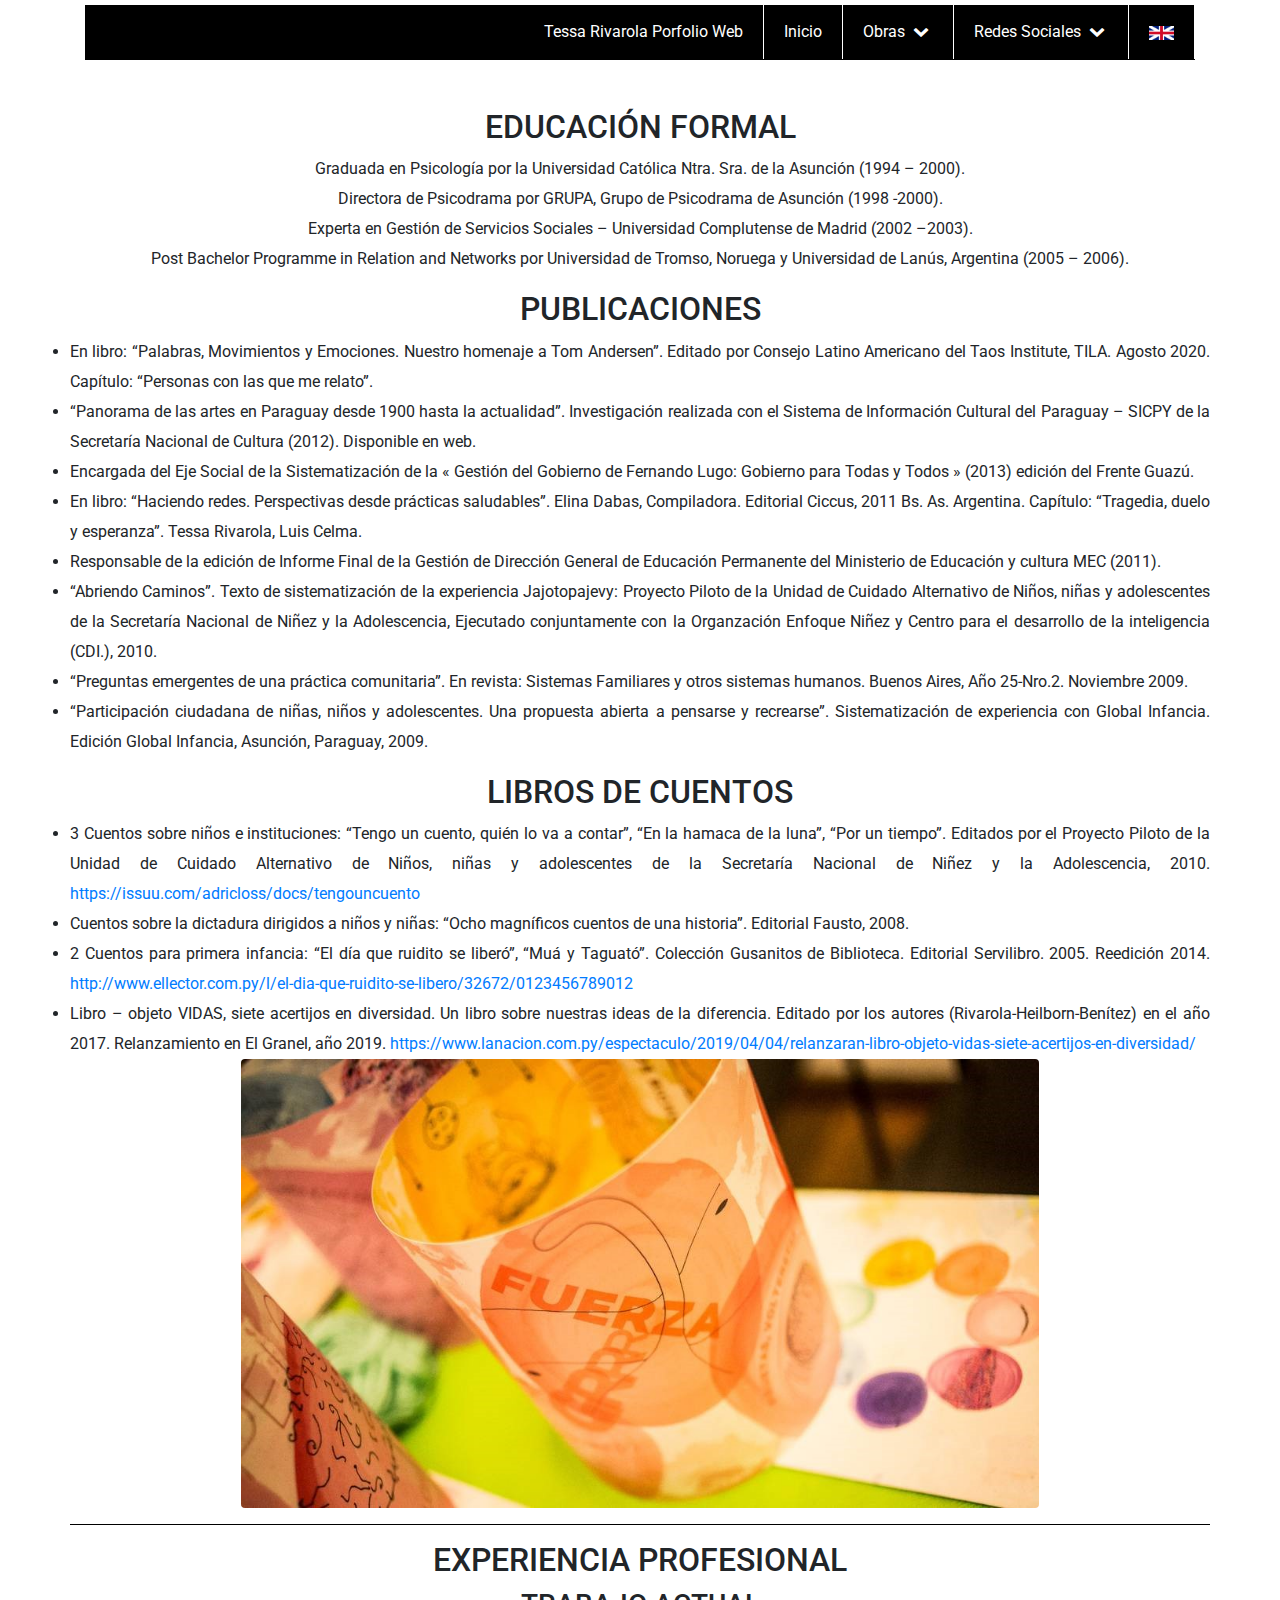
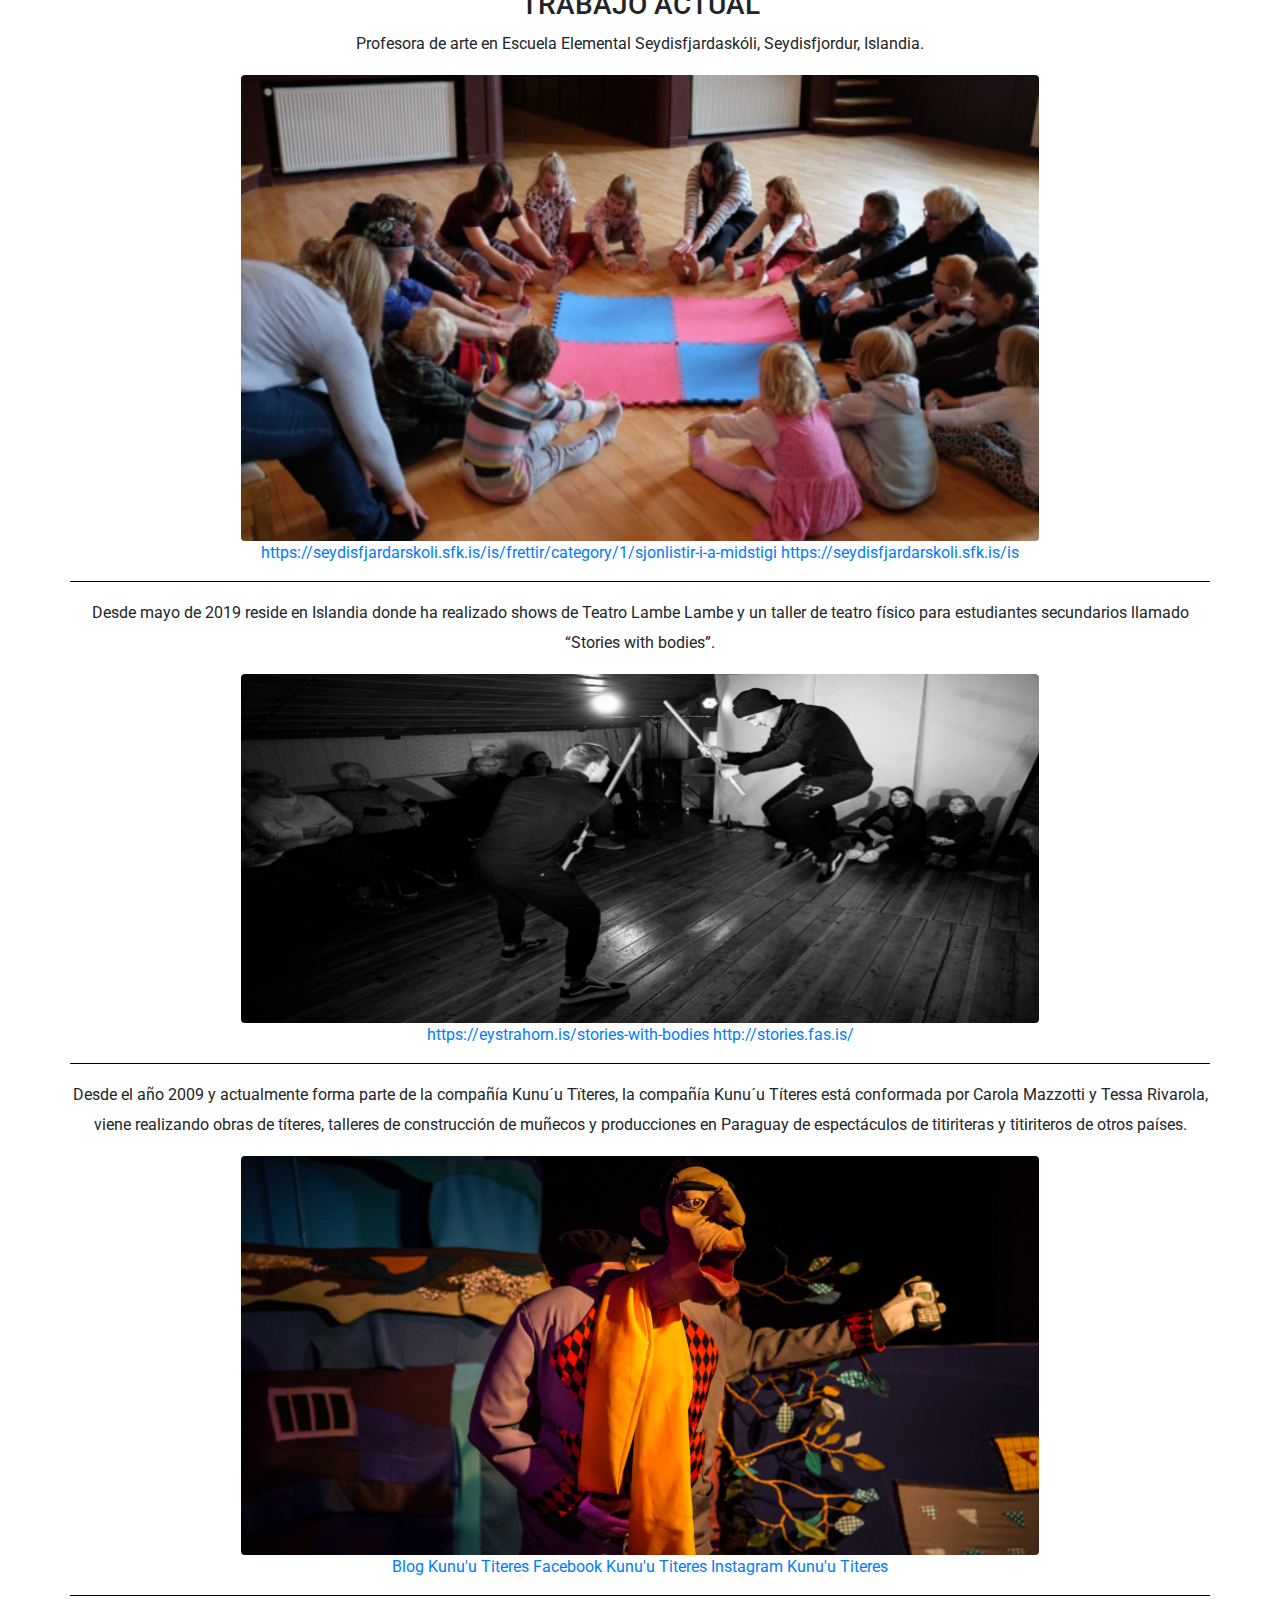
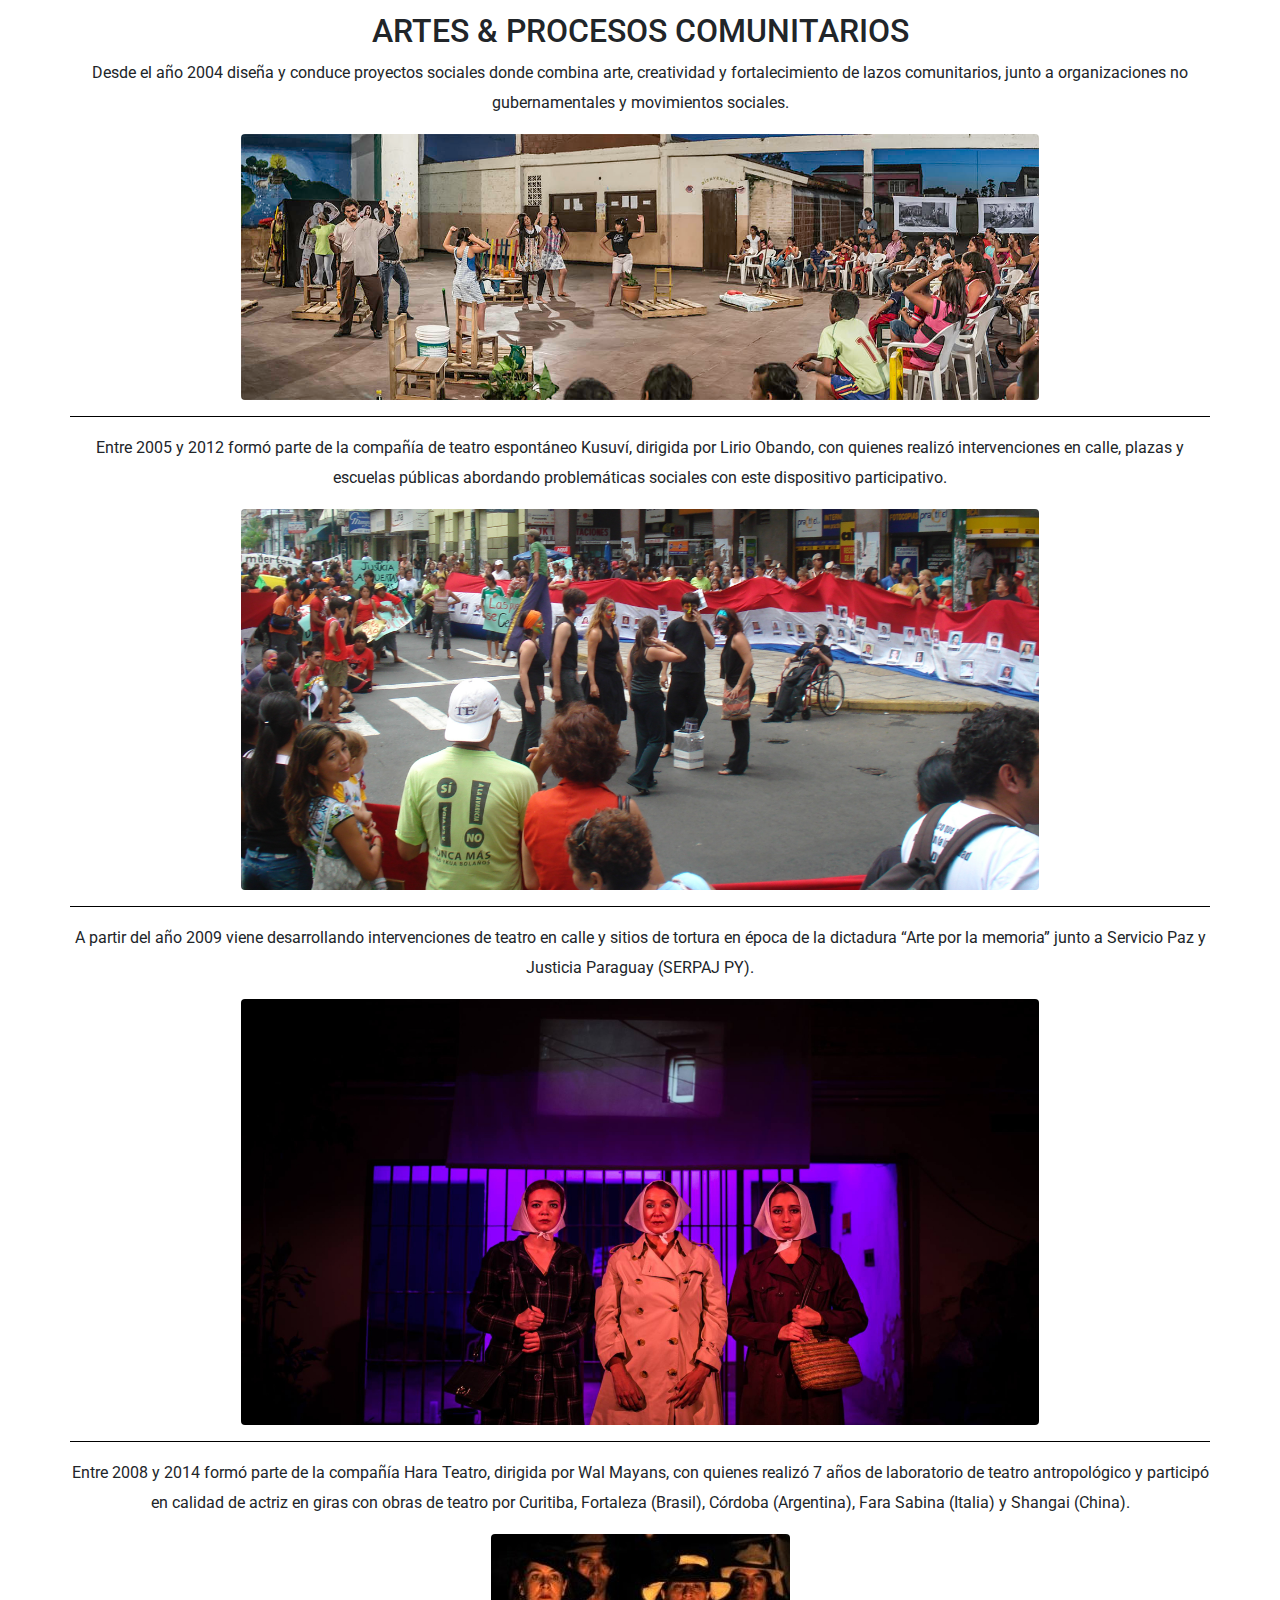
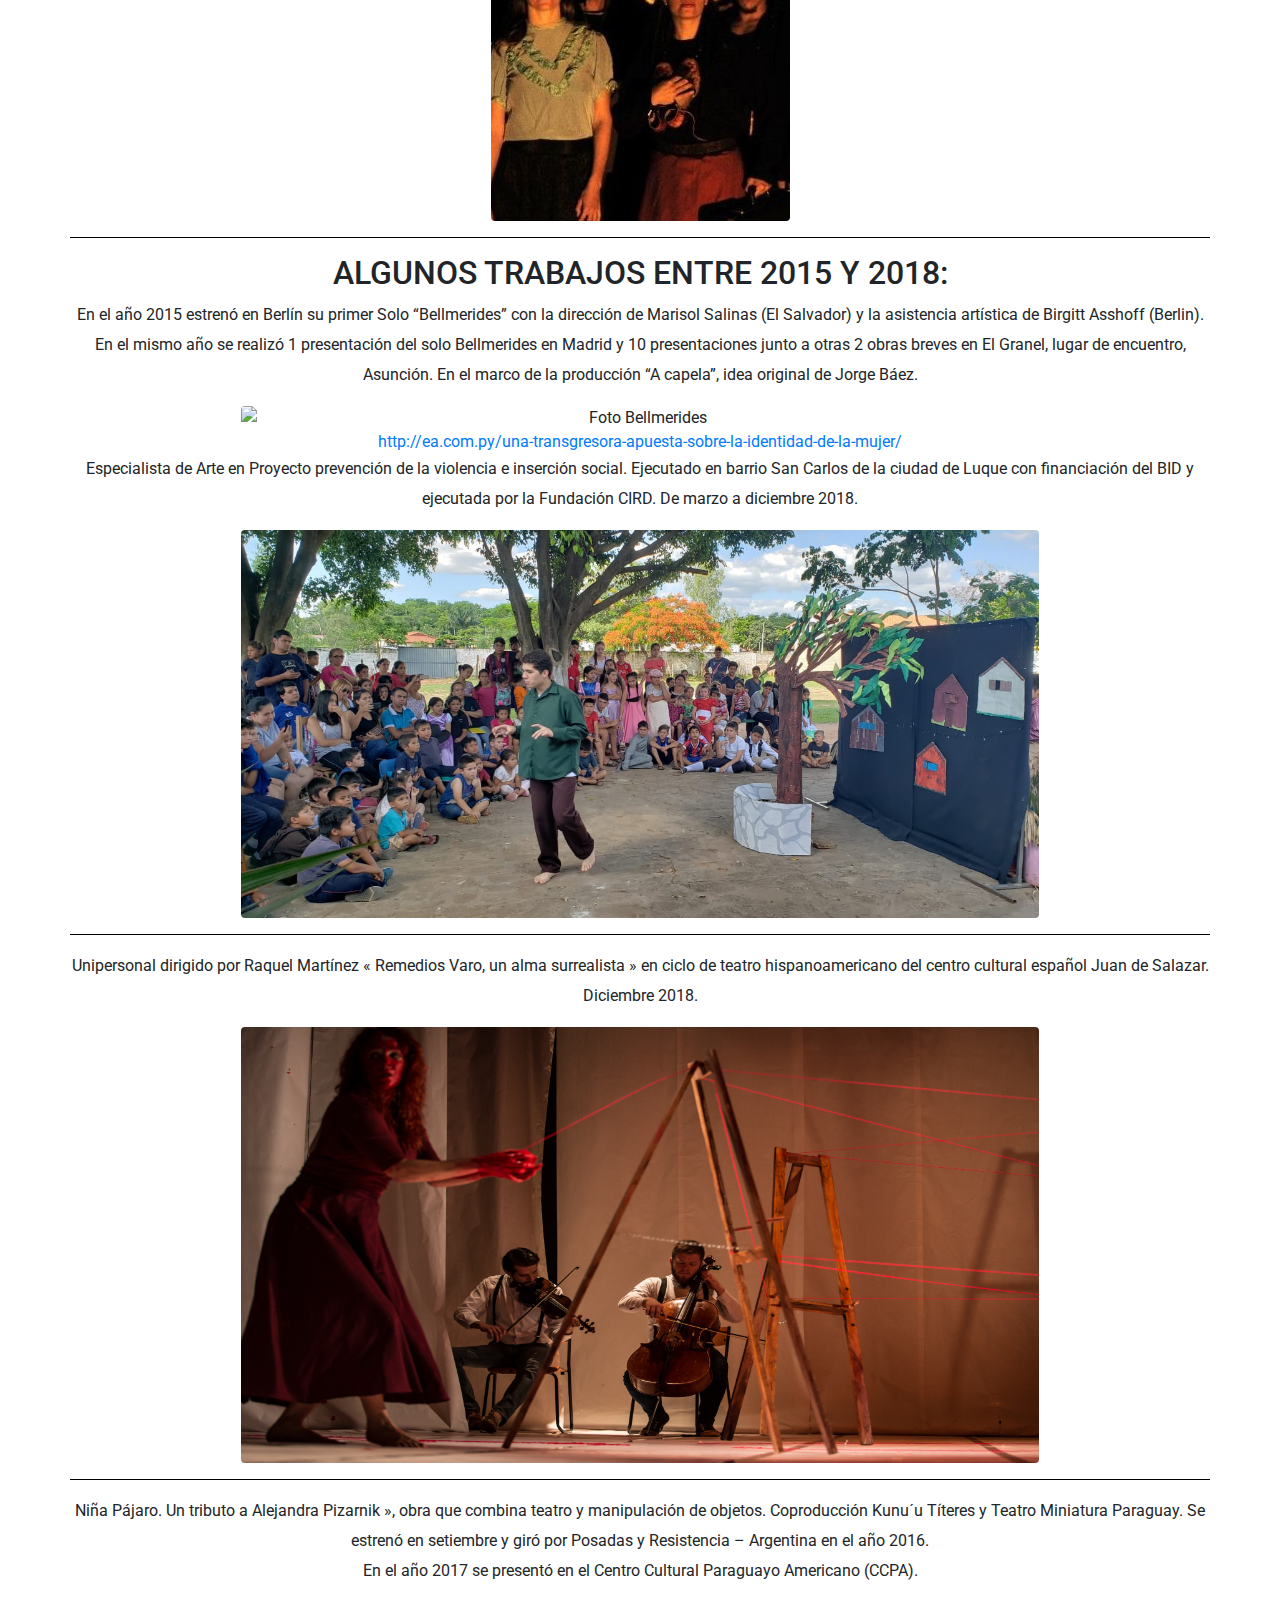
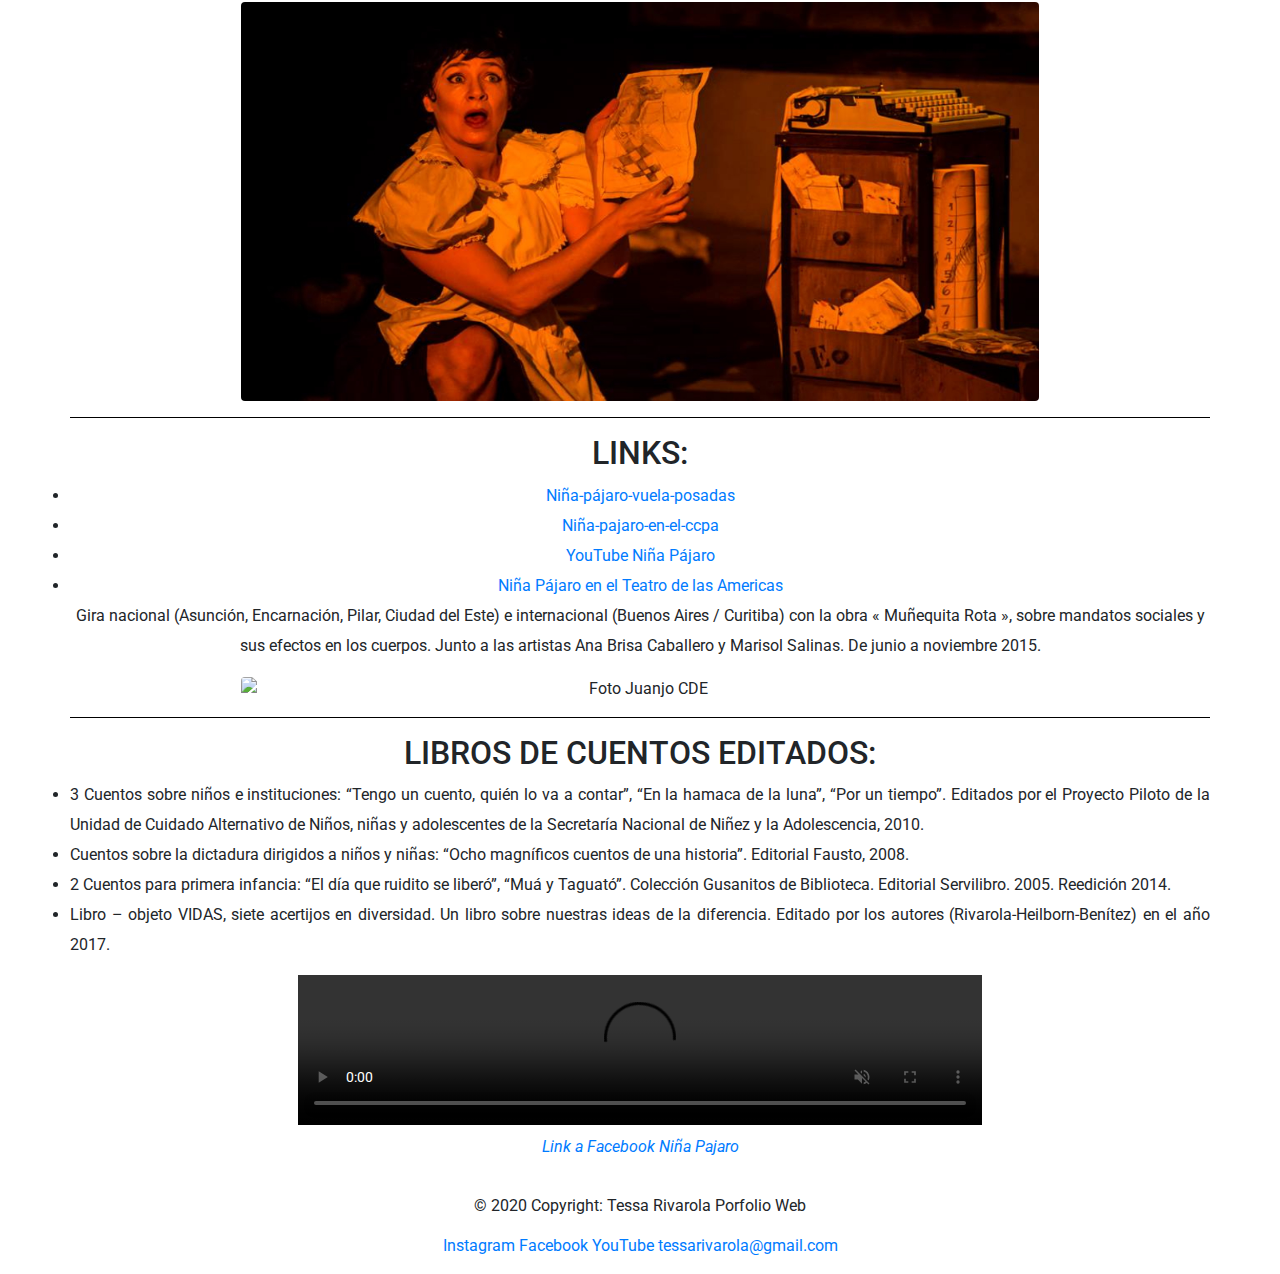
==== commit eb09fdee: "version12" ====
--- a/index.html
+++ b/index.html
@@ -1,5 +1,5 @@
 <!DOCTYPE html>
-<html lang="es">
+<html lang="en">
 <head>
 	<meta charset="utf-8">
 	<meta name="viewport" content="width=device-width, initial-scale=1, shrink-to-fit=no">
@@ -8,6 +8,7 @@
 	<link rel="stylesheet" href="fontello.css">
 	<link href="https://fonts.googleapis.com/css2?family=Roboto:ital@0;1&display=swap" rel="stylesheet"> 
 	<link rel="stylesheet" href="https://pro.fontawesome.com/releases/v5.10.0/css/all.css" integrity="sha384-AYmEC3Yw5cVb3ZcuHtOA93w35dYTsvhLPVnYs9eStHfGJvOvKxVfELGroGkvsg+p" crossorigin="anonymous"/>
+	<link rel="stylesheet" href="https://cdnjs.cloudflare.com/ajax/libs/animate.css/4.1.1/animate.min.css">
 	<link rel="stylesheet" href="estilos.css">
 	<script src="https://code.jquery.com/jquery-3.5.1.min.js"></script>
 	<title>Tessa Rivarola Porfolio Web</title>
@@ -31,6 +32,7 @@
 					</li>
 					<li class="submenu"><a href="#"><i class="fas fa-images"></i> Redes Sociales<span class="icon-down-open"></span></a>
 						<ul>
+							<li><a href="https://kunuutiteres.com/" target="blank"><i class="far fa-blog"></i>  Blog Kunu'u Titeres</a></li>
 							<li><a href="https://www.facebook.com/Ni%C3%B1a-P%C3%A1jaro-577031242471724/" target="_blank"><i class="fab fa-facebook"></i> Niña Pajaro</a></li>
 							<li><a href="https://www.youtube.com/channel/UC1EsLjuMWbr7yZxM27Oe5RQ" target="_blank"><i class="fab fa-youtube"></i> YouTube</a></li>
 						</ul>
@@ -41,22 +43,44 @@
 		</header>
 		<div class="row mt-5">
 			<div class="fila">
-				<h2 class="text-center">Educación Formal</h2>
+				<h2 class="wow animate__animated animate__rubberBand"><i class="fas fa-award"></i> Educación Formal</h2>
 				<p>Graduada en Psicología por la Universidad Católica Ntra. Sra. de la Asunción (1994 – 2000).<br>
 				Directora de Psicodrama por GRUPA, Grupo de Psicodrama de Asunción (1998 -2000).<br>
 				Experta en Gestión de Servicios Sociales – Universidad Complutense de Madrid (2002 –2003).<br>
 				Post Bachelor Programme in Relation and Networks por Universidad de Tromso, Noruega y Universidad de Lanús, Argentina (2005 – 2006).</p>
-				<h2 class="text-center">Experiencia Profesional</h2>
-				<h3>TRABAJO ACTUAL</h3>
-				<p>Profesora de arte en Escuela Elemental Seydisfjardaskóli, Seydisfjordur, Islandia.<br>
-				<i class="fas fa-link"></i><a target="_blank" href="https://seydisfjardarskoli.sfk.is/is/frettir/category/1/sjonlistir-i-a-midstigi"> https://seydisfjardarskoli.sfk.is/is/frettir/category/1/sjonlistir-i-a-midstigi</a><br>
-				<i class="fas fa-link"></i><a target="_blank" href="https://seydisfjardarskoli.sfk.is/is">  https://seydisfjardarskoli.sfk.is/is</a>
-				</p>
+				<h2 class="wow animate__animated animate__rubberBand"><i class="fas fa-edit"></i> Publicaciones</h2>
+				<ul>
+					<li>En libro: “Palabras, Movimientos y Emociones. Nuestro homenaje a Tom Andersen”. Editado por Consejo Latino Americano del Taos Institute, TILA. Agosto 2020. Capítulo: “Personas con las que me relato”.</li>
+					<li>“Panorama de las artes en Paraguay desde 1900 hasta la actualidad”. Investigación realizada con el Sistema de Información Cultural del Paraguay – SICPY de la Secretaría Nacional de Cultura (2012). Disponible en web.</li>
+					<li>Encargada del Eje Social de la Sistematización de la « Gestión del Gobierno de Fernando Lugo: Gobierno para Todas y Todos » (2013) edición del Frente Guazú.</li>
+					<li>En libro: “Haciendo redes. Perspectivas desde prácticas saludables”. Elina Dabas, Compiladora.  Editorial Ciccus, 2011 Bs. As. Argentina. Capítulo: “Tragedia, duelo y esperanza”. Tessa Rivarola, Luis Celma.</li>
+					<li>Responsable de la edición de Informe Final de la Gestión de Dirección General de Educación Permanente del Ministerio de Educación y cultura MEC (2011).</li>
+					<li>“Abriendo Caminos”. Texto de sistematización de la experiencia Jajotopajevy: Proyecto Piloto de la Unidad de Cuidado Alternativo de Niños, niñas y adolescentes de la Secretaría Nacional de Niñez y la Adolescencia, Ejecutado conjuntamente con la Organzación Enfoque Niñez y Centro para el desarrollo de la inteligencia (CDI.), 2010.</li>
+					<li>“Preguntas emergentes de una práctica comunitaria”. En revista: Sistemas Familiares y otros sistemas humanos. Buenos Aires, Año 25-Nro.2. Noviembre 2009.</li>
+					<li>“Participación ciudadana de niñas, niños y adolescentes. Una propuesta abierta a pensarse y recrearse”. Sistematización de experiencia con Global Infancia. Edición Global Infancia, Asunción, Paraguay, 2009.</li>
+				</ul>
+				<h2 class="wow animate__animated animate__rubberBand"><i class="fas fa-books"></i> Libros de Cuentos</h2>
+				<li>3 Cuentos sobre niños e instituciones: “Tengo un cuento, quién lo va a contar”, “En la hamaca de la luna”, “Por un tiempo”. Editados por el Proyecto Piloto de la Unidad de Cuidado Alternativo de Niños, niñas y adolescentes de la Secretaría Nacional de Niñez y la Adolescencia, 2010. <a target="blank" href="https://issuu.com/adricloss/docs/tengouncuento">https://issuu.com/adricloss/docs/tengouncuento</a></li>
+				<li>Cuentos sobre la dictadura dirigidos a niños y niñas: “Ocho magníficos cuentos de una historia”. Editorial Fausto, 2008. </li>
+				<li>2 Cuentos para primera infancia: “El día que ruidito se liberó”, “Muá y Taguató”. Colección Gusanitos de Biblioteca. Editorial Servilibro. 2005. Reedición 2014. <a target="blank" href="http://www.ellector.com.py/l/el-dia-que-ruidito-se-libero/32672/0123456789012">http://www.ellector.com.py/l/el-dia-que-ruidito-se-libero/32672/0123456789012</a></li>
+				<li>Libro – objeto VIDAS, siete acertijos en diversidad. Un libro sobre nuestras ideas de la diferencia. Editado por los autores (Rivarola-Heilborn-Benítez) en el año 2017. Relanzamiento en El Granel, año 2019. <a target="blank" href="https://www.lanacion.com.py/espectaculo/2019/04/04/relanzaran-libro-objeto-vidas-siete-acertijos-en-diversidad/">https://www.lanacion.com.py/espectaculo/2019/04/04/relanzaran-libro-objeto-vidas-siete-acertijos-en-diversidad/</a></li>
+				<img class="rounded mx-auto d-block img" src="img/tessa-imagen.jpg" alt="tessa-imagen" title="tessa-imagen"><hr>
+				<h2 class="wow animate__animated animate__backInLeft">Experiencia Profesional</h2>
+				<h3 class="wow animate__animated animate__rubberBand"><i class="fas fa-briefcase"></i> TRABAJO ACTUAL</h3>
+				<p>Profesora de arte en Escuela Elemental Seydisfjardaskóli, Seydisfjordur, Islandia.</p>
+				<img src="img/escuela-finlandia.jpg" alt="Foto Escuela Finlandia" title="Foto Escuela Finlandia" class="rounded mx-auto d-block img">
+				<i class="fas fa-link"></i><a target="_blank" href="https://seydisfjardarskoli.sfk.is/is/frettir/category/1/sjonlistir-i-a-midstigi"> https://seydisfjardarskoli.sfk.is/is/frettir/category/1/sjonlistir-i-a-midstigi</a>
+				<i class="fas fa-link"></i><a target="_blank" href="https://seydisfjardarskoli.sfk.is/is">  https://seydisfjardarskoli.sfk.is/is</a><hr>
 				<p>Desde mayo de 2019 reside en Islandia donde ha realizado shows de Teatro Lambe Lambe y un taller de teatro físico para estudiantes secundarios llamado “Stories with bodies”.</p>
-				<img src="img/flying.jpg" alt="Foto flying" title="Foto flying" class="rounded mx-auto d-block img"><hr>
+				<img src="img/flying.jpg" alt="Foto flying" title="Foto flying" class="rounded mx-auto d-block img">
+				<a target="blank" href="https://eystrahorn.is/stories-with-bodies/?fbclid=IwAR1FV6QCvyh9EAqCwGCYTxR6lt7K3DOGM-p7Ed1MgwYoneZBxM1OgIi5HVg">https://eystrahorn.is/stories-with-bodies</a>
+				<a target="blank" href="http://stories.fas.is/">http://stories.fas.is/</a><hr>
 				<p>Desde el año 2009 y actualmente forma parte de la compañía Kunu´u Tïteres, la compañía Kunu´u Títeres está conformada por Carola Mazzotti y Tessa Rivarola, viene realizando obras de títeres, talleres de construcción de muñecos y producciones en Paraguay de espectáculos de titiriteras y titiriteros de otros países.</p>
 				<img src="img/kunuutiteres.jpg" alt="Foto Kunuu Titeres" title="Foto Kunuu Titeres" class="rounded mx-auto d-block img">
-				<h2 class="text-center">Artes & Procesos Comunitarios</h2>
+				<a href="https://kunuutiteres.com/" target="blank"><i class="far fa-blog"></i> Blog Kunu'u Titeres</a>
+				<a href="https://www.facebook.com/kunuu.titeres" target="blank"><i class="fab fa-facebook"></i> Facebook Kunu'u Titeres</a>
+				<a href="https://www.instagram.com/kunuutiteres/" target="blank"><i class="fab fa-instagram"></i> Instagram Kunu'u Titeres</a><hr>	
+				<h2 class="wow animate__animated animate__rubberBand">Artes & Procesos Comunitarios</h2>
 				<p>Desde el año 2004 diseña y conduce proyectos sociales donde combina arte, creatividad y fortalecimiento de lazos comunitarios, junto a organizaciones no gubernamentales y movimientos sociales. </p>
 				<img src="img/inicio.jpg" alt="foto-inicio-Tessa Rivarola" title="Imagen Tessa Rivarola CV" class="rounded mx-auto d-block img"><hr>
 				<p>Entre 2005 y 2012 formó parte de la compañía de teatro espontáneo Kusuví, dirigida por Lirio Obando, con quienes realizó intervenciones en calle, plazas y escuelas públicas abordando problemáticas sociales con este dispositivo participativo.</p>
@@ -65,16 +89,19 @@
 				<img src="img/madresplaza.jpg" alt="Foto Madres Plaza" title="Foto Madres Plaza" class="rounded mx-auto d-block img"><hr>
 				<p>Entre 2008 y 2014 formó parte de la compañía Hara Teatro, dirigida por Wal Mayans, con quienes realizó 7 años de laboratorio de teatro antropológico y participó en calidad de actriz en giras con obras de teatro por Curitiba, Fortaleza (Brasil), Córdoba (Argentina), Fara Sabina (Italia) y Shangai (China).</p>
 				<img src="img/cenizas2009.jpg" alt="Foto Cenizas" title="Foto Cenizas" class="rounded mx-auto d-block img-4"><hr>
-				<h2 class="text-center">Algunos Trabajos entre 2015 y 2018:</h2>
-				<p>En el año 2015 estrenó en Berlín su primer Solo “Bellmerides” con la dirección de Marisol Salinas (El Salvador) y la asistencia artística de Birgitt Asshoff (Berlin).</p>
+				<h2 class="wow animate__animated animate__rubberBand">Algunos Trabajos entre 2015 y 2018:</h2>
+				<p>En el año 2015 estrenó en Berlín su primer Solo “Bellmerides” con la dirección de Marisol Salinas (El Salvador) y la asistencia artística de Birgitt Asshoff (Berlin).<br>
+				En el mismo año se realizó 1 presentación del solo Bellmerides en Madrid y 10 presentaciones junto a otras 2 obras breves en El Granel, lugar de encuentro, Asunción. En el marco de la producción “A capela”, idea original de Jorge Báez.</p>
+				<img src="img/bellmerides.jpg" title="Foto Bellmerides" alt="Foto Bellmerides" class="rounded mx-auto d-block img">
+				<a target="blank" href="http://ea.com.py/una-transgresora-apuesta-sobre-la-identidad-de-la-mujer/"><i class="fas fa-link"></i> http://ea.com.py/una-transgresora-apuesta-sobre-la-identidad-de-la-mujer/</a>
 				<p>Especialista de Arte en Proyecto prevención de la violencia e inserción social. Ejecutado en barrio San Carlos de la ciudad de Luque con financiación del BID y ejecutada por la Fundación CIRD. De marzo a diciembre 2018.</p>
 				<img src="img/IMG-20181121-WA0072.jpg" alt="Foto Teatro Luque" title="Foto Teatro Luque" class="rounded mx-auto d-block img"><hr>
 				<p>Unipersonal dirigido por Raquel Martínez « Remedios Varo, un alma surrealista » en ciclo de teatro hispanoamericano del centro cultural español Juan de Salazar. Diciembre 2018.</p>
 				<img src="img/remedios varo.jpg" alt="Foto cartógrafa-mapa" title="Foto remedios varo" class="rounded mx-auto d-block img"><hr>
 				<p>Niña Pájaro. Un tributo a Alejandra Pizarnik », obra que combina teatro y manipulación de objetos. Coproducción Kunu´u Títeres y Teatro Miniatura Paraguay. Se estrenó en setiembre y giró por Posadas y Resistencia – Argentina en el año 2016.<br> En el año 2017 se presentó en el Centro Cultural Paraguayo Americano (CCPA).</p>
 				<img src="img/cartografamapa.jpg" alt="Foto cartógrafa-mapa" title="Foto cartógrafa-mapa" class="rounded mx-auto d-block img"><hr>
-				<h2><i class="fas fa-link"></i> LINKS:</h2>
-				<div class="links">
+				<h2 class="wow animate__animated animate__rubberBand"><i class="fas fa-link"></i> LINKS:</h2>
+				<div class="links wow animate__animated animate__rubberBand">
 					<li><a target="_blank" href="https://cdn-www.lanacionpy.arcpublishing.com/2016/10/01/nina-pajaro-vuela-posadas/">Niña-pájaro-vuela-posadas</a></li>
 					<li><a target="_blank" href="https://www.ip.gov.py/ip/nina-pajaro-en-el-ccpa/">Niña-pajaro-en-el-ccpa</a></li>
 					<li><a target="_blank" href="https://www.youtube.com/watch?v=qnHBibx-5rM&feature=youtu.be&fbclid=IwAR3hZv5wZz9ibIZQNEOVjNRWaenJo9mHDPdiKZ6_hTzn7_8U350Jt53Bda4">YouTube Niña Pájaro</a></li>
@@ -82,28 +109,26 @@
 				</div>
 				<p>Gira nacional (Asunción, Encarnación, Pilar, Ciudad del Este)  e internacional (Buenos Aires / Curitiba) con la obra « Muñequita Rota », sobre mandatos sociales y sus efectos en los cuerpos. Junto a las artistas Ana Brisa Caballero y Marisol Salinas. De junio a noviembre 2015.</p>
 				<img src="img/FotoJuanjoIvaldiCDE.jpg" alt="Foto Juanjo CDE" title="Foto Tessa Rivarola Porfolio" class="rounded mx-auto d-block img"><hr>
-				<h2 class="fas fa-book"> Libros de cuentos editados:</h2>
+				<h2 class="wow animate__animated animate__rubberBand fas fa-book"> Libros de cuentos editados:</h2>
 				<li>3 Cuentos sobre niños e instituciones: “Tengo un cuento, quién lo va a contar”, “En la hamaca de la luna”, “Por un tiempo”. Editados por el Proyecto Piloto de la Unidad de Cuidado Alternativo de Niños, niñas y adolescentes de la Secretaría Nacional de Niñez y la Adolescencia, 2010.</li>
 				<li>Cuentos sobre la dictadura dirigidos a niños y niñas: “Ocho magníficos cuentos de una historia”. Editorial Fausto, 2008. </li>
 				<li>2 Cuentos para primera infancia: “El día que ruidito se liberó”, “Muá y Taguató”. Colección Gusanitos de Biblioteca. Editorial Servilibro. 2005. Reedición 2014.</li>
 				<li>Libro – objeto VIDAS, siete acertijos en diversidad. Un libro sobre nuestras ideas de la diferencia. Editado por los autores (Rivarola-Heilborn-Benítez) en el año 2017.</li>
-				<video  title="Niña pajaro" controls autoplay loop muted>
+				<video class="wow animate__animated animate__backInUp"  title="Niña pajaro" controls autoplay loop muted>
 					<source src="NIÑA PÁJARO.mp4" type="video/mp4">
 				</video>
-				<p><a target="_blank" href="https://www.facebook.com/Ni%C3%B1a-P%C3%A1jaro-577031242471724/"><i class="fas fa-link"> Link a Facebook Niña Pajaro</i></a> Titulo de la Obra: Niña Pájaro</p>
+				<p><a target="_blank" href="https://www.facebook.com/Ni%C3%B1a-P%C3%A1jaro-577031242471724/"><i class="fas fa-link"> Link a Facebook Niña Pajaro</i></a></p>
 			</div>
 		</div>
 			<!-- Footer -->
 			<footer class="page-footer font-small blue">
 				<!-- Copyright -->	
 				<div class="footer-copyright text-center py-3">
-					 <p>
 					 	<p>© 2020 Copyright: Tessa Rivarola Porfolio Web</p>
 					 	<a href="https://www.instagram.com/___lahamacaylaluna___/" target="_blank"><i class="fab fa-instagram"></i> Instagram</a>
 					 	<a href="https://www.facebook.com/tessarivarola" target="_blank"><i class="fab fa-facebook"></i> Facebook</a>
 					 	<a href="https://www.youtube.com/channel/UC1EsLjuMWbr7yZxM27Oe5RQ" target="_blank"><i class="fab fa-youtube"></i> YouTube</a>
 					 	<a href="mailto:tessarivarola@gmail.com?subject=Enviar mi mensaje!"><i class="fas fa-envelope"></i> tessarivarola@gmail.com</a>
-					 </p>
 					 <!-- boton de ir hacia arriba -->
 					<div class="button-up" id="boton">
 						<i class="fas fa-angle-up icon"></i>
@@ -120,5 +145,10 @@
 	<!-- JQUERY JS -->
 	<script src="https://code.jquery.com/jquery-3.5.1.js" integrity="sha256-QWo7LDvxbWT2tbbQ97B53yJnYU3WhH/C8ycbRAkjPDc=" crossorigin="anonymous"></script>
 	<script src="scroll.js"></script>
+	<!-- WOW JS -->
+	<script src="https://cdnjs.cloudflare.com/ajax/libs/wow/1.1.2/wow.min.js" integrity="sha512-Eak/29OTpb36LLo2r47IpVzPBLXnAMPAVypbSZiZ4Qkf8p/7S/XRG5xp7OKWPPYfJT6metI+IORkR5G8F900+g==" crossorigin="anonymous"></script>
+	<script>
+		new WOW().init();
+	</script>
 </body>
 </html>--- a/estilos.css
+++ b/estilos.css
@@ -20,6 +20,15 @@
 	display: none;
 }
 
+video{
+	width: 60%;
+	margin: auto;
+	padding-top: 15px;
+}
+
+hr{
+	background: black;
+}
 
 #btn-menu{
 	display: none;
@@ -64,12 +73,10 @@
 }
 
 .fila .img{
-	width: 80%;
-	border-radius: 10px!important;
+	width: 70%;
 }
 
 .fila p{
-	text-align: center;
 	line-height: 30px;
 }
 
@@ -82,10 +89,6 @@
 	line-height: 30px;
 }
 
-hr{
-	background: black;
-}
-
 .imagen2{
 	cursor: pointer;
 	height: 14px;
@@ -95,12 +98,6 @@
 .img4{
 	width: 299px;
 	height: 287px;
-}
-
-video{
-	width: 60%;
-	margin: auto;
-	padding-top: 15px;
 }
 
 .fa-instagram{
@@ -144,7 +141,7 @@
 }
 
 
-@media (max-width: 768px) {
+@media screen and (max-width: 768px) {
 
 	header label{
 		display: block;
@@ -152,12 +149,8 @@
 		align-items: center;
 	}
 
-	iframe{
-		width: 350px;
-	}
-
 	video{
-		width: 350px;
+		width: 260px;
 	}
 
 	.menu{
@@ -192,14 +185,14 @@
 		background: rgba(0,0,0,0.4);
 	}
 
-	.fila{
-		margin-left: 15px !important;
-	}
-
 	.button-up{
 		right: 5px;
 		width: 35px;
 		height: 35px;
 		font-size: 15px;
 	}
+
+	.footer-copyright a{
+		font-size: 11px;
+	}
 }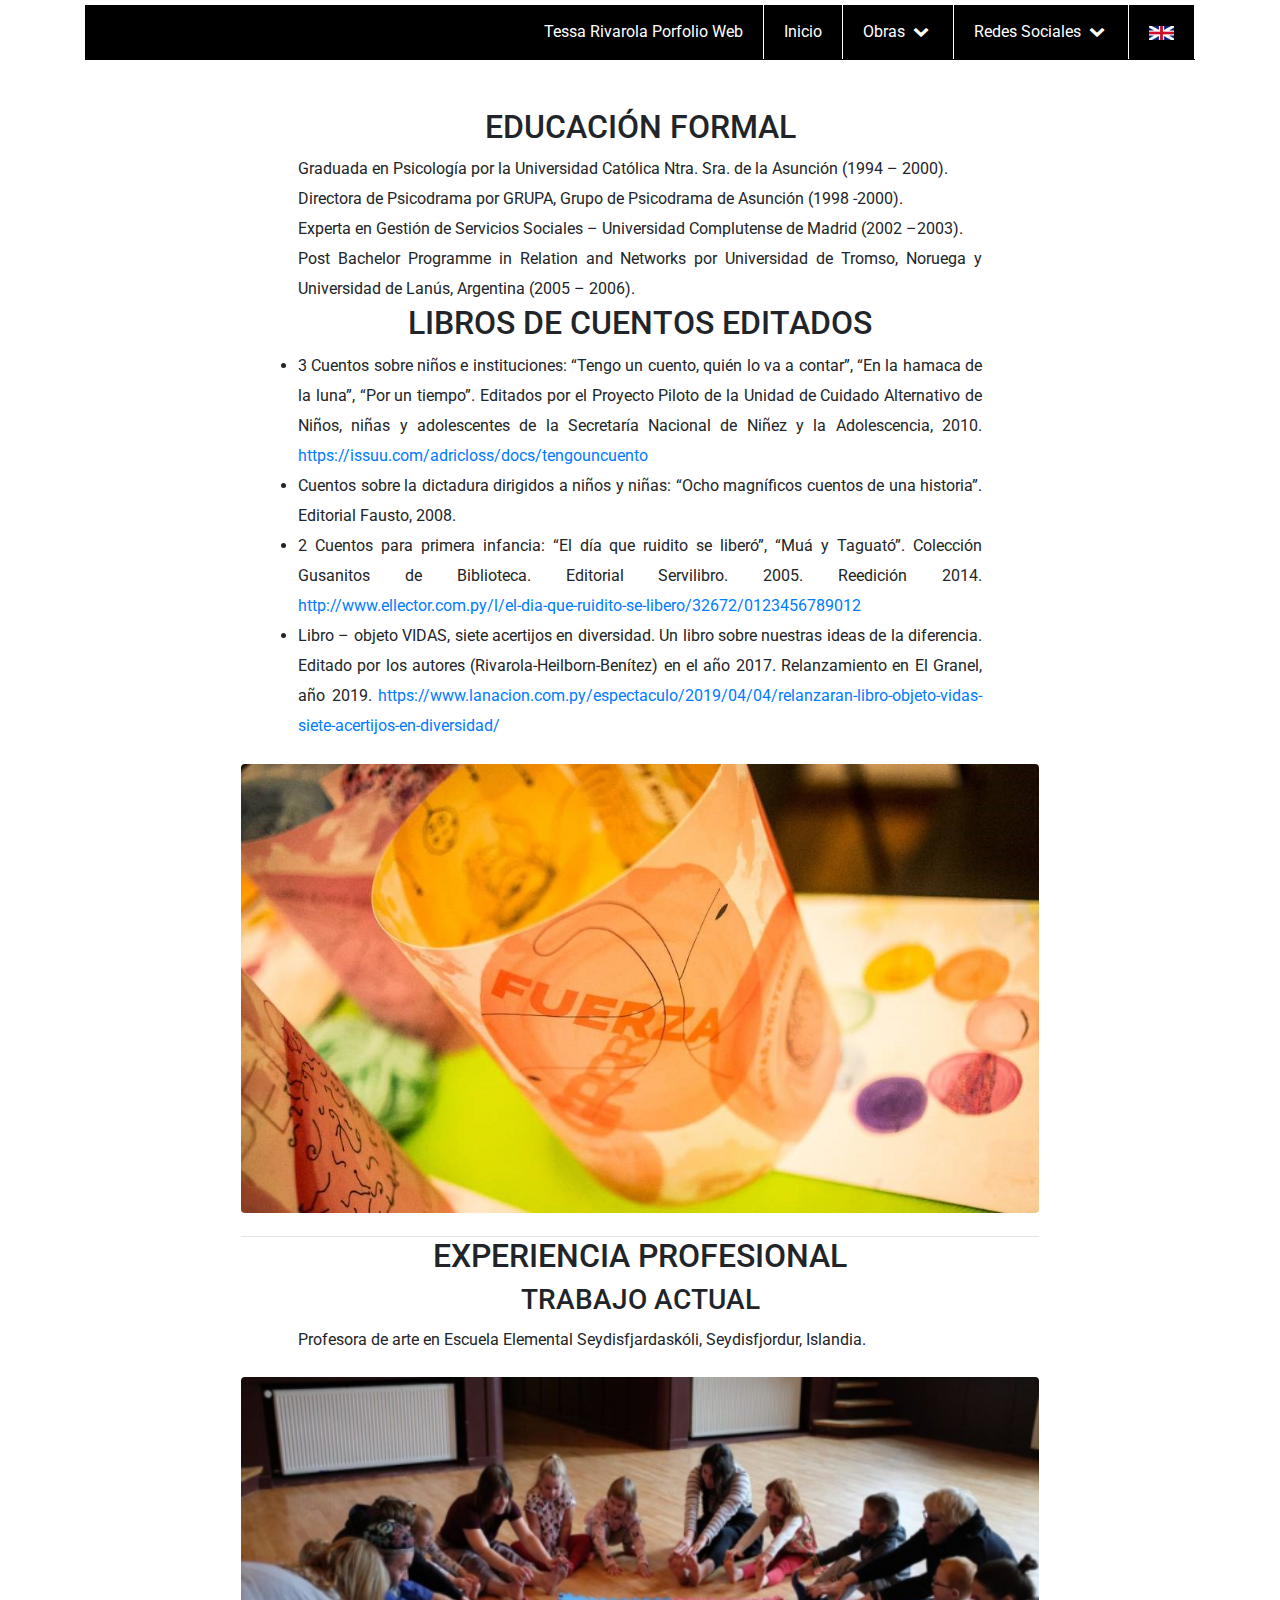
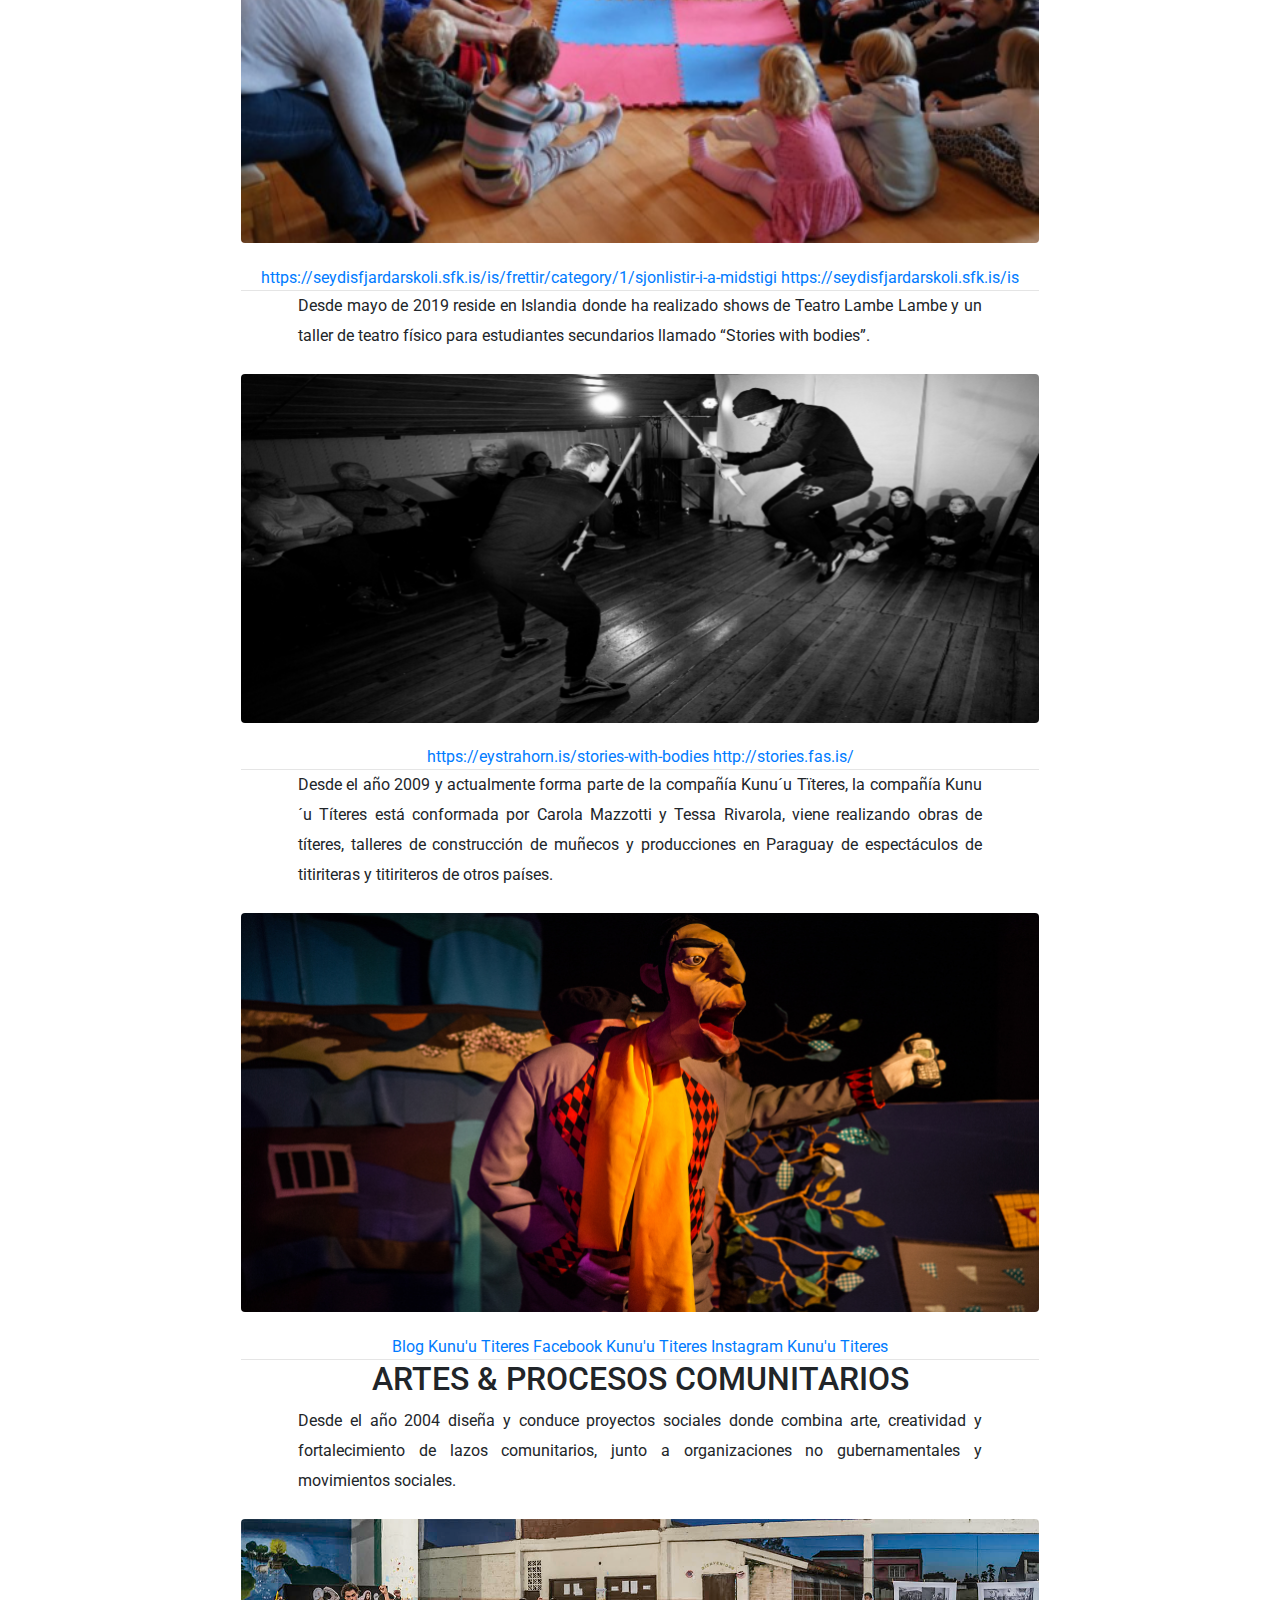
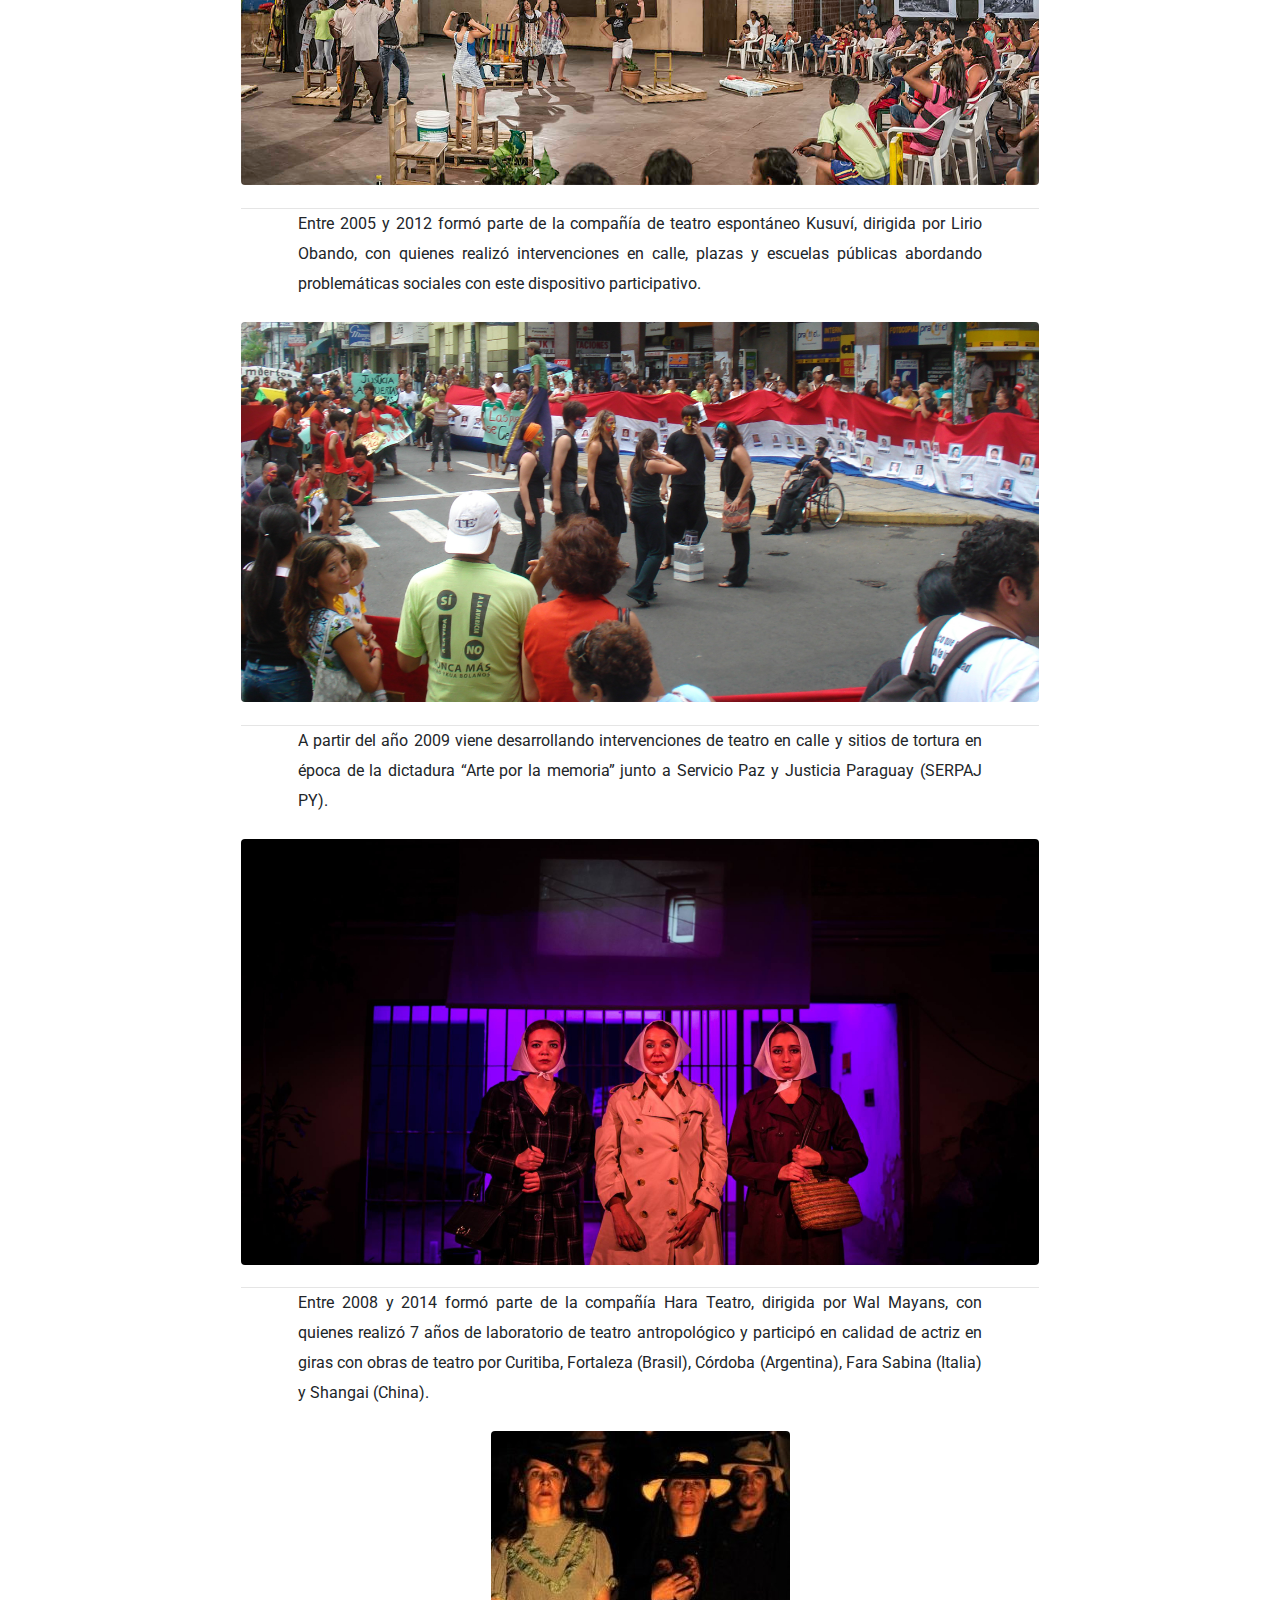
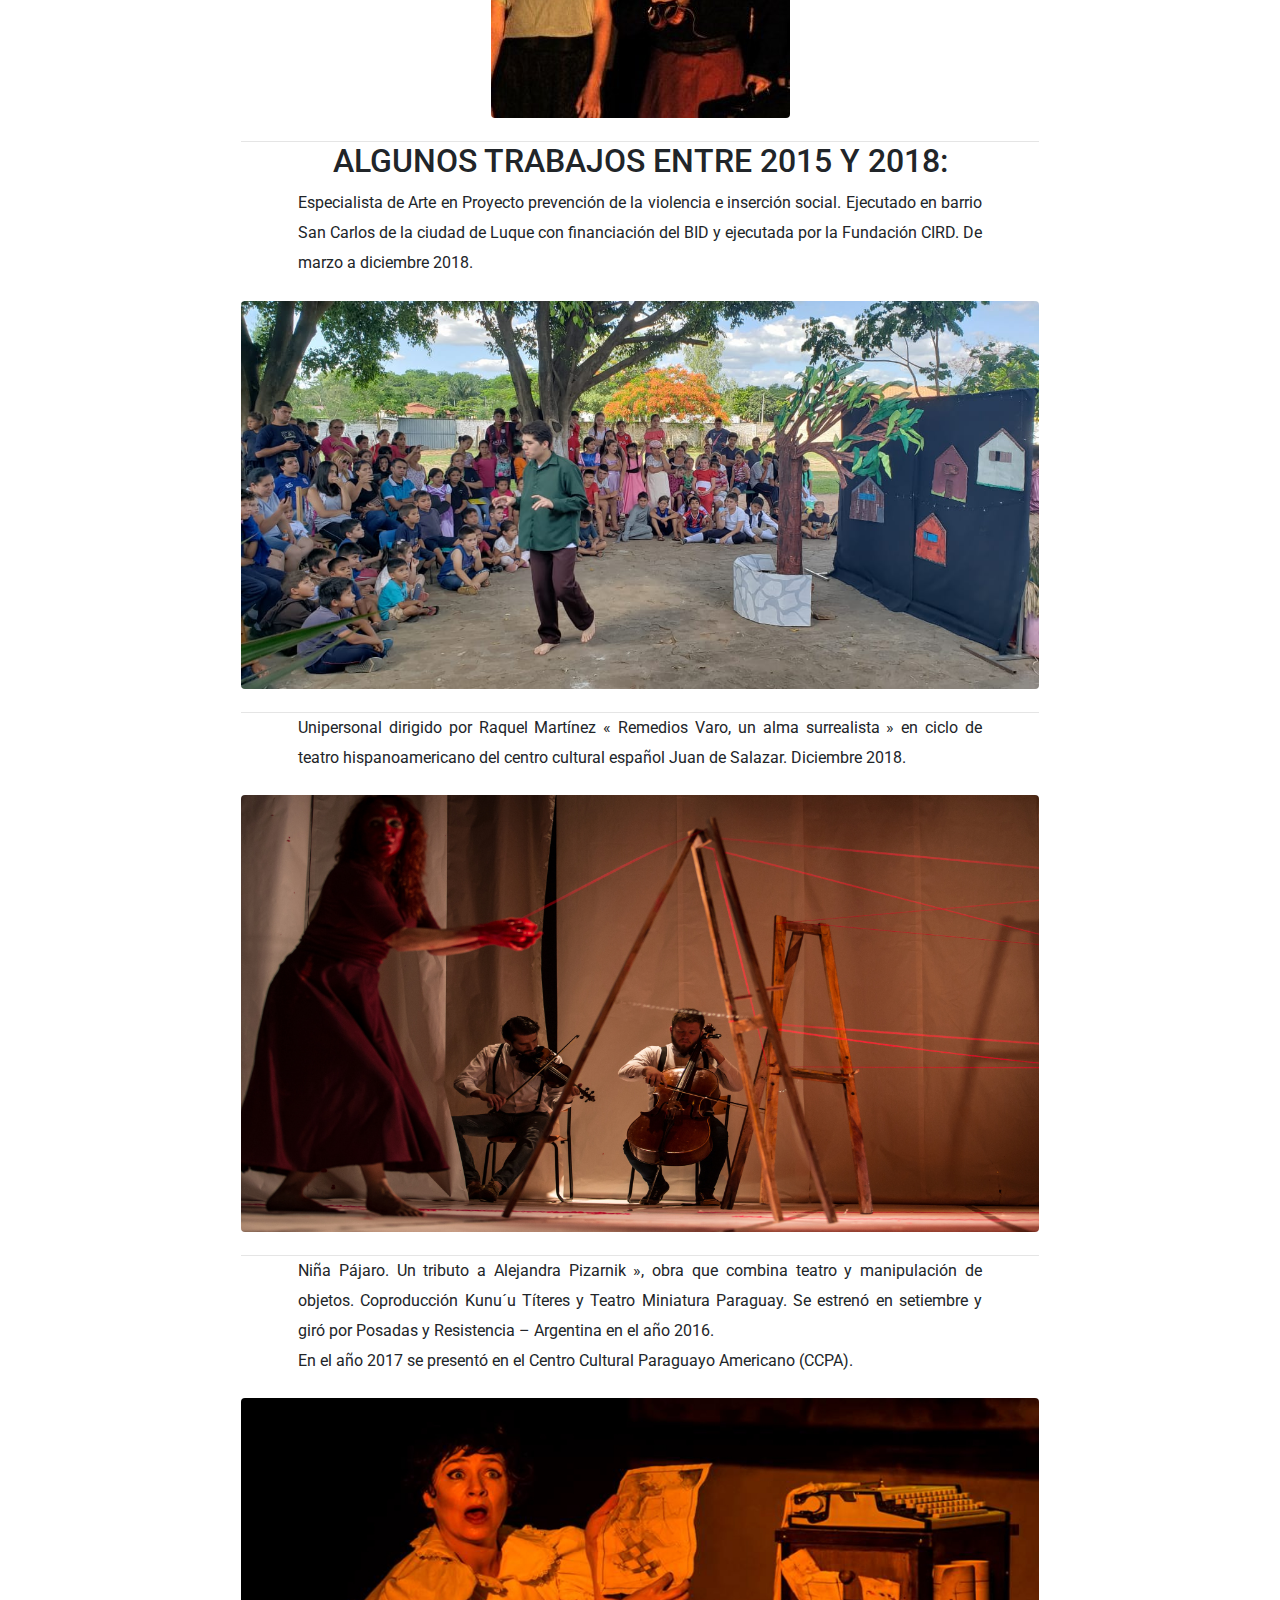
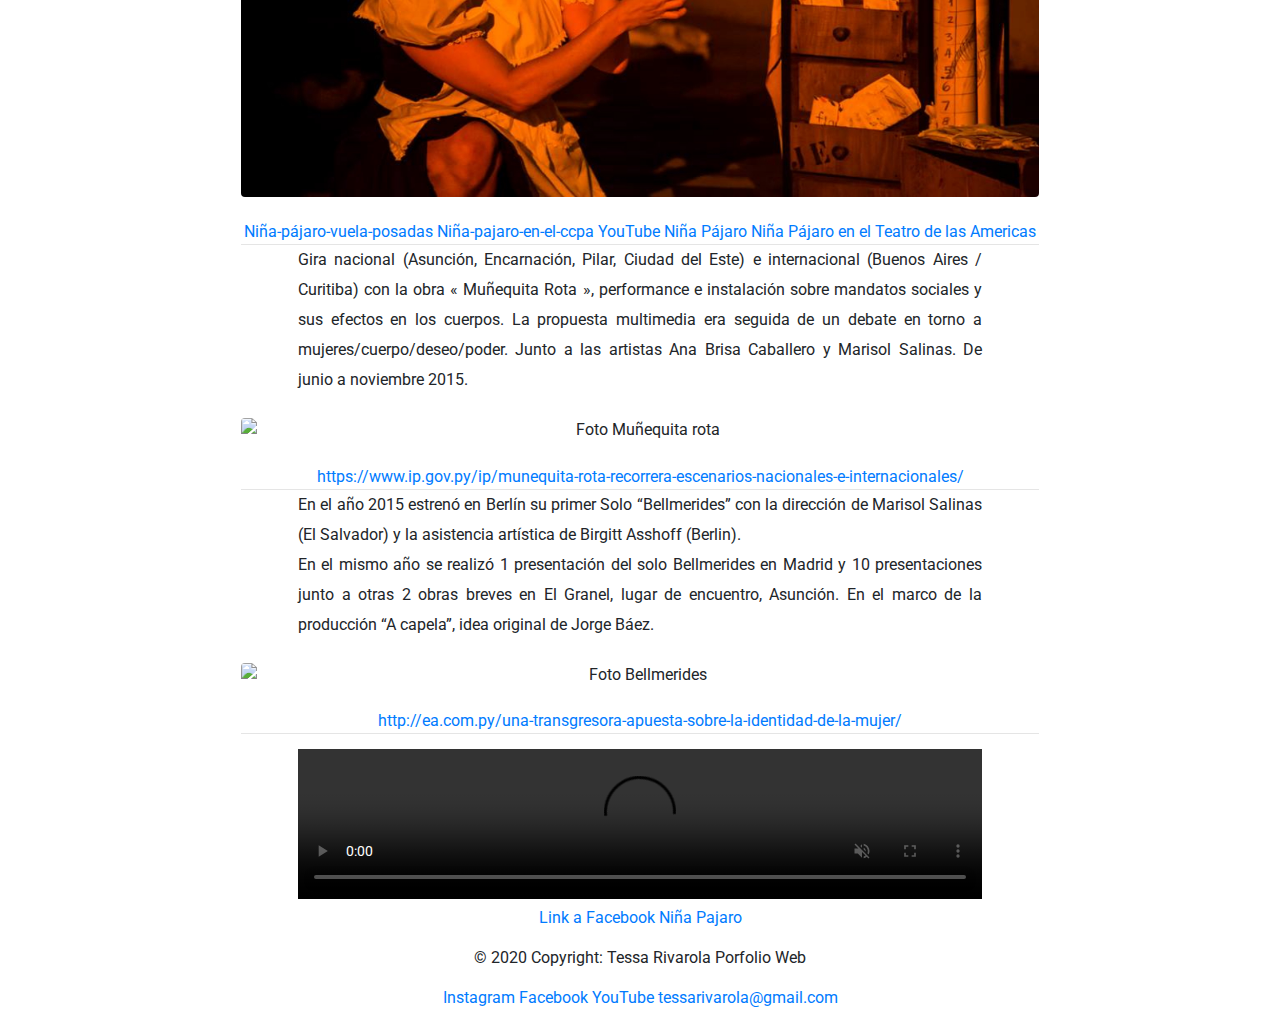
==== commit fff909ec: "version-mejorada" ====
--- a/index.html
+++ b/index.html
@@ -10,7 +10,6 @@
 	<link rel="stylesheet" href="https://pro.fontawesome.com/releases/v5.10.0/css/all.css" integrity="sha384-AYmEC3Yw5cVb3ZcuHtOA93w35dYTsvhLPVnYs9eStHfGJvOvKxVfELGroGkvsg+p" crossorigin="anonymous"/>
 	<link rel="stylesheet" href="https://cdnjs.cloudflare.com/ajax/libs/animate.css/4.1.1/animate.min.css">
 	<link rel="stylesheet" href="estilos.css">
-	<script src="https://code.jquery.com/jquery-3.5.1.min.js"></script>
 	<title>Tessa Rivarola Porfolio Web</title>
 </head>
 <body>
@@ -24,7 +23,7 @@
 					<li><a href=""><i class="fas fa-home"></i> Inicio</a></li>
 					<li class="submenu"><a href="#"><i class="fas fa-images"></i> Obras<span class="icon-down-open"></span></a>
 						<ul>
-							<li><a href="#">Obra Almohada</a></li>
+							<li><a href="obras/almohada/almohada.html">Obra Almohada</a></li>
 							<li><a href="#">Obra Asunción años 30</a></li>
 							<li><a href="#">Obra Fulgor</a></li>
 							<li><a href="#">Obra Segismundo</a></li>
@@ -41,32 +40,28 @@
 				</ul>
 			</nav>
 		</header>
+
 		<div class="row mt-5">
 			<div class="fila">
+
 				<h2 class="wow animate__animated animate__rubberBand"><i class="fas fa-award"></i> Educación Formal</h2>
+
 				<p>Graduada en Psicología por la Universidad Católica Ntra. Sra. de la Asunción (1994 – 2000).<br>
 				Directora de Psicodrama por GRUPA, Grupo de Psicodrama de Asunción (1998 -2000).<br>
 				Experta en Gestión de Servicios Sociales – Universidad Complutense de Madrid (2002 –2003).<br>
 				Post Bachelor Programme in Relation and Networks por Universidad de Tromso, Noruega y Universidad de Lanús, Argentina (2005 – 2006).</p>
-				<h2 class="wow animate__animated animate__rubberBand"><i class="fas fa-edit"></i> Publicaciones</h2>
-				<ul>
-					<li>En libro: “Palabras, Movimientos y Emociones. Nuestro homenaje a Tom Andersen”. Editado por Consejo Latino Americano del Taos Institute, TILA. Agosto 2020. Capítulo: “Personas con las que me relato”.</li>
-					<li>“Panorama de las artes en Paraguay desde 1900 hasta la actualidad”. Investigación realizada con el Sistema de Información Cultural del Paraguay – SICPY de la Secretaría Nacional de Cultura (2012). Disponible en web.</li>
-					<li>Encargada del Eje Social de la Sistematización de la « Gestión del Gobierno de Fernando Lugo: Gobierno para Todas y Todos » (2013) edición del Frente Guazú.</li>
-					<li>En libro: “Haciendo redes. Perspectivas desde prácticas saludables”. Elina Dabas, Compiladora.  Editorial Ciccus, 2011 Bs. As. Argentina. Capítulo: “Tragedia, duelo y esperanza”. Tessa Rivarola, Luis Celma.</li>
-					<li>Responsable de la edición de Informe Final de la Gestión de Dirección General de Educación Permanente del Ministerio de Educación y cultura MEC (2011).</li>
-					<li>“Abriendo Caminos”. Texto de sistematización de la experiencia Jajotopajevy: Proyecto Piloto de la Unidad de Cuidado Alternativo de Niños, niñas y adolescentes de la Secretaría Nacional de Niñez y la Adolescencia, Ejecutado conjuntamente con la Organzación Enfoque Niñez y Centro para el desarrollo de la inteligencia (CDI.), 2010.</li>
-					<li>“Preguntas emergentes de una práctica comunitaria”. En revista: Sistemas Familiares y otros sistemas humanos. Buenos Aires, Año 25-Nro.2. Noviembre 2009.</li>
-					<li>“Participación ciudadana de niñas, niños y adolescentes. Una propuesta abierta a pensarse y recrearse”. Sistematización de experiencia con Global Infancia. Edición Global Infancia, Asunción, Paraguay, 2009.</li>
-				</ul>
-				<h2 class="wow animate__animated animate__rubberBand"><i class="fas fa-books"></i> Libros de Cuentos</h2>
+
+				<h2 class="wow animate__animated animate__rubberBand"><i class="fas fa-books"></i> Libros de Cuentos Editados</h2>
+
 				<li>3 Cuentos sobre niños e instituciones: “Tengo un cuento, quién lo va a contar”, “En la hamaca de la luna”, “Por un tiempo”. Editados por el Proyecto Piloto de la Unidad de Cuidado Alternativo de Niños, niñas y adolescentes de la Secretaría Nacional de Niñez y la Adolescencia, 2010. <a target="blank" href="https://issuu.com/adricloss/docs/tengouncuento">https://issuu.com/adricloss/docs/tengouncuento</a></li>
 				<li>Cuentos sobre la dictadura dirigidos a niños y niñas: “Ocho magníficos cuentos de una historia”. Editorial Fausto, 2008. </li>
 				<li>2 Cuentos para primera infancia: “El día que ruidito se liberó”, “Muá y Taguató”. Colección Gusanitos de Biblioteca. Editorial Servilibro. 2005. Reedición 2014. <a target="blank" href="http://www.ellector.com.py/l/el-dia-que-ruidito-se-libero/32672/0123456789012">http://www.ellector.com.py/l/el-dia-que-ruidito-se-libero/32672/0123456789012</a></li>
 				<li>Libro – objeto VIDAS, siete acertijos en diversidad. Un libro sobre nuestras ideas de la diferencia. Editado por los autores (Rivarola-Heilborn-Benítez) en el año 2017. Relanzamiento en El Granel, año 2019. <a target="blank" href="https://www.lanacion.com.py/espectaculo/2019/04/04/relanzaran-libro-objeto-vidas-siete-acertijos-en-diversidad/">https://www.lanacion.com.py/espectaculo/2019/04/04/relanzaran-libro-objeto-vidas-siete-acertijos-en-diversidad/</a></li>
 				<img class="rounded mx-auto d-block img" src="img/tessa-imagen.jpg" alt="tessa-imagen" title="tessa-imagen"><hr>
+
 				<h2 class="wow animate__animated animate__backInLeft">Experiencia Profesional</h2>
 				<h3 class="wow animate__animated animate__rubberBand"><i class="fas fa-briefcase"></i> TRABAJO ACTUAL</h3>
+
 				<p>Profesora de arte en Escuela Elemental Seydisfjardaskóli, Seydisfjordur, Islandia.</p>
 				<img src="img/escuela-finlandia.jpg" alt="Foto Escuela Finlandia" title="Foto Escuela Finlandia" class="rounded mx-auto d-block img">
 				<i class="fas fa-link"></i><a target="_blank" href="https://seydisfjardarskoli.sfk.is/is/frettir/category/1/sjonlistir-i-a-midstigi"> https://seydisfjardarskoli.sfk.is/is/frettir/category/1/sjonlistir-i-a-midstigi</a>
@@ -79,8 +74,10 @@
 				<img src="img/kunuutiteres.jpg" alt="Foto Kunuu Titeres" title="Foto Kunuu Titeres" class="rounded mx-auto d-block img">
 				<a href="https://kunuutiteres.com/" target="blank"><i class="far fa-blog"></i> Blog Kunu'u Titeres</a>
 				<a href="https://www.facebook.com/kunuu.titeres" target="blank"><i class="fab fa-facebook"></i> Facebook Kunu'u Titeres</a>
-				<a href="https://www.instagram.com/kunuutiteres/" target="blank"><i class="fab fa-instagram"></i> Instagram Kunu'u Titeres</a><hr>	
+				<a href="https://www.instagram.com/kunuutiteres/" target="blank"><i class="fab fa-instagram"></i> Instagram Kunu'u Titeres</a><hr>
+
 				<h2 class="wow animate__animated animate__rubberBand">Artes & Procesos Comunitarios</h2>
+
 				<p>Desde el año 2004 diseña y conduce proyectos sociales donde combina arte, creatividad y fortalecimiento de lazos comunitarios, junto a organizaciones no gubernamentales y movimientos sociales. </p>
 				<img src="img/inicio.jpg" alt="foto-inicio-Tessa Rivarola" title="Imagen Tessa Rivarola CV" class="rounded mx-auto d-block img"><hr>
 				<p>Entre 2005 y 2012 formó parte de la compañía de teatro espontáneo Kusuví, dirigida por Lirio Obando, con quienes realizó intervenciones en calle, plazas y escuelas públicas abordando problemáticas sociales con este dispositivo participativo.</p>
@@ -88,36 +85,35 @@
 				<p>A partir del año 2009 viene desarrollando intervenciones de teatro en calle y sitios de tortura en época de la dictadura “Arte por la memoria” junto a Servicio Paz y Justicia Paraguay (SERPAJ PY).</p>
 				<img src="img/madresplaza.jpg" alt="Foto Madres Plaza" title="Foto Madres Plaza" class="rounded mx-auto d-block img"><hr>
 				<p>Entre 2008 y 2014 formó parte de la compañía Hara Teatro, dirigida por Wal Mayans, con quienes realizó 7 años de laboratorio de teatro antropológico y participó en calidad de actriz en giras con obras de teatro por Curitiba, Fortaleza (Brasil), Córdoba (Argentina), Fara Sabina (Italia) y Shangai (China).</p>
-				<img src="img/cenizas2009.jpg" alt="Foto Cenizas" title="Foto Cenizas" class="rounded mx-auto d-block img-4"><hr>
+				<img src="img/cenizas2009.jpg" alt="Foto Cenizas" title="Foto Cenizas" class="rounded mx-auto d-block" id="cenizas"><hr>
+
 				<h2 class="wow animate__animated animate__rubberBand">Algunos Trabajos entre 2015 y 2018:</h2>
-				<p>En el año 2015 estrenó en Berlín su primer Solo “Bellmerides” con la dirección de Marisol Salinas (El Salvador) y la asistencia artística de Birgitt Asshoff (Berlin).<br>
-				En el mismo año se realizó 1 presentación del solo Bellmerides en Madrid y 10 presentaciones junto a otras 2 obras breves en El Granel, lugar de encuentro, Asunción. En el marco de la producción “A capela”, idea original de Jorge Báez.</p>
-				<img src="img/bellmerides.jpg" title="Foto Bellmerides" alt="Foto Bellmerides" class="rounded mx-auto d-block img">
-				<a target="blank" href="http://ea.com.py/una-transgresora-apuesta-sobre-la-identidad-de-la-mujer/"><i class="fas fa-link"></i> http://ea.com.py/una-transgresora-apuesta-sobre-la-identidad-de-la-mujer/</a>
+
 				<p>Especialista de Arte en Proyecto prevención de la violencia e inserción social. Ejecutado en barrio San Carlos de la ciudad de Luque con financiación del BID y ejecutada por la Fundación CIRD. De marzo a diciembre 2018.</p>
 				<img src="img/IMG-20181121-WA0072.jpg" alt="Foto Teatro Luque" title="Foto Teatro Luque" class="rounded mx-auto d-block img"><hr>
 				<p>Unipersonal dirigido por Raquel Martínez « Remedios Varo, un alma surrealista » en ciclo de teatro hispanoamericano del centro cultural español Juan de Salazar. Diciembre 2018.</p>
 				<img src="img/remedios varo.jpg" alt="Foto cartógrafa-mapa" title="Foto remedios varo" class="rounded mx-auto d-block img"><hr>
 				<p>Niña Pájaro. Un tributo a Alejandra Pizarnik », obra que combina teatro y manipulación de objetos. Coproducción Kunu´u Títeres y Teatro Miniatura Paraguay. Se estrenó en setiembre y giró por Posadas y Resistencia – Argentina en el año 2016.<br> En el año 2017 se presentó en el Centro Cultural Paraguayo Americano (CCPA).</p>
-				<img src="img/cartografamapa.jpg" alt="Foto cartógrafa-mapa" title="Foto cartógrafa-mapa" class="rounded mx-auto d-block img"><hr>
-				<h2 class="wow animate__animated animate__rubberBand"><i class="fas fa-link"></i> LINKS:</h2>
-				<div class="links wow animate__animated animate__rubberBand">
-					<li><a target="_blank" href="https://cdn-www.lanacionpy.arcpublishing.com/2016/10/01/nina-pajaro-vuela-posadas/">Niña-pájaro-vuela-posadas</a></li>
-					<li><a target="_blank" href="https://www.ip.gov.py/ip/nina-pajaro-en-el-ccpa/">Niña-pajaro-en-el-ccpa</a></li>
-					<li><a target="_blank" href="https://www.youtube.com/watch?v=qnHBibx-5rM&feature=youtu.be&fbclid=IwAR3hZv5wZz9ibIZQNEOVjNRWaenJo9mHDPdiKZ6_hTzn7_8U350Jt53Bda4">YouTube Niña Pájaro</a></li>
-					<li><a target="_blank" href="http://www.ccpa.edu.py/nina-pajaro-se-presenta-en-el-teatro-de-las-americas-n100">Niña Pájaro en el Teatro de las Americas</a></li>
-				</div>
-				<p>Gira nacional (Asunción, Encarnación, Pilar, Ciudad del Este)  e internacional (Buenos Aires / Curitiba) con la obra « Muñequita Rota », sobre mandatos sociales y sus efectos en los cuerpos. Junto a las artistas Ana Brisa Caballero y Marisol Salinas. De junio a noviembre 2015.</p>
-				<img src="img/FotoJuanjoIvaldiCDE.jpg" alt="Foto Juanjo CDE" title="Foto Tessa Rivarola Porfolio" class="rounded mx-auto d-block img"><hr>
-				<h2 class="wow animate__animated animate__rubberBand fas fa-book"> Libros de cuentos editados:</h2>
-				<li>3 Cuentos sobre niños e instituciones: “Tengo un cuento, quién lo va a contar”, “En la hamaca de la luna”, “Por un tiempo”. Editados por el Proyecto Piloto de la Unidad de Cuidado Alternativo de Niños, niñas y adolescentes de la Secretaría Nacional de Niñez y la Adolescencia, 2010.</li>
-				<li>Cuentos sobre la dictadura dirigidos a niños y niñas: “Ocho magníficos cuentos de una historia”. Editorial Fausto, 2008. </li>
-				<li>2 Cuentos para primera infancia: “El día que ruidito se liberó”, “Muá y Taguató”. Colección Gusanitos de Biblioteca. Editorial Servilibro. 2005. Reedición 2014.</li>
-				<li>Libro – objeto VIDAS, siete acertijos en diversidad. Un libro sobre nuestras ideas de la diferencia. Editado por los autores (Rivarola-Heilborn-Benítez) en el año 2017.</li>
+				<img src="img/cartografamapa.jpg" alt="Foto cartógrafa-mapa" title="Foto cartógrafa-mapa" class="rounded mx-auto d-block img">
+				<a target="_blank" href="https://cdn-www.lanacionpy.arcpublishing.com/2016/10/01/nina-pajaro-vuela-posadas/">Niña-pájaro-vuela-posadas</a>
+				<a target="_blank" href="https://www.ip.gov.py/ip/nina-pajaro-en-el-ccpa/">Niña-pajaro-en-el-ccpa</a>
+				<a target="_blank" href="https://www.youtube.com/watch?v=qnHBibx-5rM&feature=youtu.be&fbclid=IwAR3hZv5wZz9ibIZQNEOVjNRWaenJo9mHDPdiKZ6_hTzn7_8U350Jt53Bda4">YouTube Niña Pájaro</a>
+				<a target="_blank" href="http://www.ccpa.edu.py/nina-pajaro-se-presenta-en-el-teatro-de-las-americas-n100">Niña Pájaro en el Teatro de las Americas</a><hr>
+				<p>Gira nacional (Asunción, Encarnación, Pilar, Ciudad del Este)  e internacional (Buenos Aires / Curitiba) con la obra « Muñequita Rota », performance e instalación sobre mandatos sociales y sus efectos en los cuerpos. La propuesta multimedia era seguida de un debate en torno a mujeres/cuerpo/deseo/poder. 
+				Junto a las artistas Ana Brisa Caballero y Marisol Salinas. De junio a noviembre 2015.
+				</p>
+				<img src="img/FotoJuanjoIvaldiCDE.jpg" alt="Foto Muñequita rota" title="Foto Muñequita rota" class="rounded mx-auto d-block img">
+				<a target="blank" href="https://www.ip.gov.py/ip/munequita-rota-recorrera-escenarios-nacionales-e-internacionales/afiche-munequita-rota-con-logo-secretaria/">https://www.ip.gov.py/ip/munequita-rota-recorrera-escenarios-nacionales-e-internacionales/</a><hr>
+				<p>En el año 2015 estrenó en Berlín su primer Solo “Bellmerides” con la dirección de Marisol Salinas (El Salvador) y la asistencia artística de Birgitt Asshoff (Berlin).<br>
+				En el mismo año se realizó 1 presentación del solo Bellmerides en Madrid y 10 presentaciones junto a otras 2 obras breves en El Granel, lugar de encuentro, Asunción. En el marco de la producción “A capela”, idea original de Jorge Báez.</p>
+				<img src="img/bellmerides.jpg" title="Foto Bellmerides" alt="Foto Bellmerides" class="rounded mx-auto d-block img">
+				<a target="blank" href="http://ea.com.py/una-transgresora-apuesta-sobre-la-identidad-de-la-mujer/"><i class="fas fa-link"></i> http://ea.com.py/una-transgresora-apuesta-sobre-la-identidad-de-la-mujer/</a><hr>
+
 				<video class="wow animate__animated animate__backInUp"  title="Niña pajaro" controls autoplay loop muted>
 					<source src="NIÑA PÁJARO.mp4" type="video/mp4">
-				</video>
-				<p><a target="_blank" href="https://www.facebook.com/Ni%C3%B1a-P%C3%A1jaro-577031242471724/"><i class="fas fa-link"> Link a Facebook Niña Pajaro</i></a></p>
+				</video><br>
+
+				<a target="_blank" href="https://www.facebook.com/Ni%C3%B1a-P%C3%A1jaro-577031242471724/"><i class="fas fa-link"></i> Link a Facebook Niña Pajaro</a>
 			</div>
 		</div>
 			<!-- Footer -->
@@ -138,12 +134,10 @@
 			</footer>
 			<!-- Footer -->	
 	</div>
-
+	<script src="https://code.jquery.com/jquery-3.5.1.min.js"></script>
 	<!-- BOOTSTRAP JS -->
 	<script src="https://stackpath.bootstrapcdn.com/bootstrap/4.5.2/js/bootstrap.min.js" integrity="sha384-B4gt1jrGC7Jh4AgTPSdUtOBvfO8shuf57BaghqFfPlYxofvL8/KUEfYiJOMMV+rV" crossorigin="anonymous"></script>
 	<script src="script.js"></script>
-	<!-- JQUERY JS -->
-	<script src="https://code.jquery.com/jquery-3.5.1.js" integrity="sha256-QWo7LDvxbWT2tbbQ97B53yJnYU3WhH/C8ycbRAkjPDc=" crossorigin="anonymous"></script>
 	<script src="scroll.js"></script>
 	<!-- WOW JS -->
 	<script src="https://cdnjs.cloudflare.com/ajax/libs/wow/1.1.2/wow.min.js" integrity="sha512-Eak/29OTpb36LLo2r47IpVzPBLXnAMPAVypbSZiZ4Qkf8p/7S/XRG5xp7OKWPPYfJT6metI+IORkR5G8F900+g==" crossorigin="anonymous"></script>
--- a/estilos.css
+++ b/estilos.css
@@ -27,7 +27,8 @@
 }
 
 hr{
-	background: black;
+	width: 70%;
+	margin: auto;
 }
 
 #btn-menu{
@@ -74,30 +75,31 @@
 
 .fila .img{
 	width: 70%;
+	margin: 2% auto;
 }
 
 .fila p{
 	line-height: 30px;
+	width: 60%;
+	margin: auto;
+	text-align: justify;
+}
+
+.fila li{
+	margin:auto;
+	text-align: justify;
+	line-height: 30px;
+	width: 60%;
 }
 
 .fila h2{
 	text-transform: uppercase;
 }
 
-.fila li{
-	text-align: justify;
-	line-height: 30px;
-}
-
 .imagen2{
 	cursor: pointer;
 	height: 14px;
 	width: 25px;
-}
-
-.img4{
-	width: 299px;
-	height: 287px;
 }
 
 .fa-instagram{
@@ -135,13 +137,12 @@
 	transform: scale(1.1);
 }
 
-.links li{
-	
-	text-align: center;
-}
-
-
-@media screen and (max-width: 768px) {
+#cenizas{
+	cursor: pointer;
+	margin: 2% auto;
+}
+
+@media (max-width: 720px) {
 
 	header label{
 		display: block;
@@ -151,6 +152,14 @@
 
 	video{
 		width: 260px;
+	}
+
+	h2{
+		font-size: 19px;
+	}
+
+	p li {
+		font-size: 12px;
 	}
 
 	.menu{
